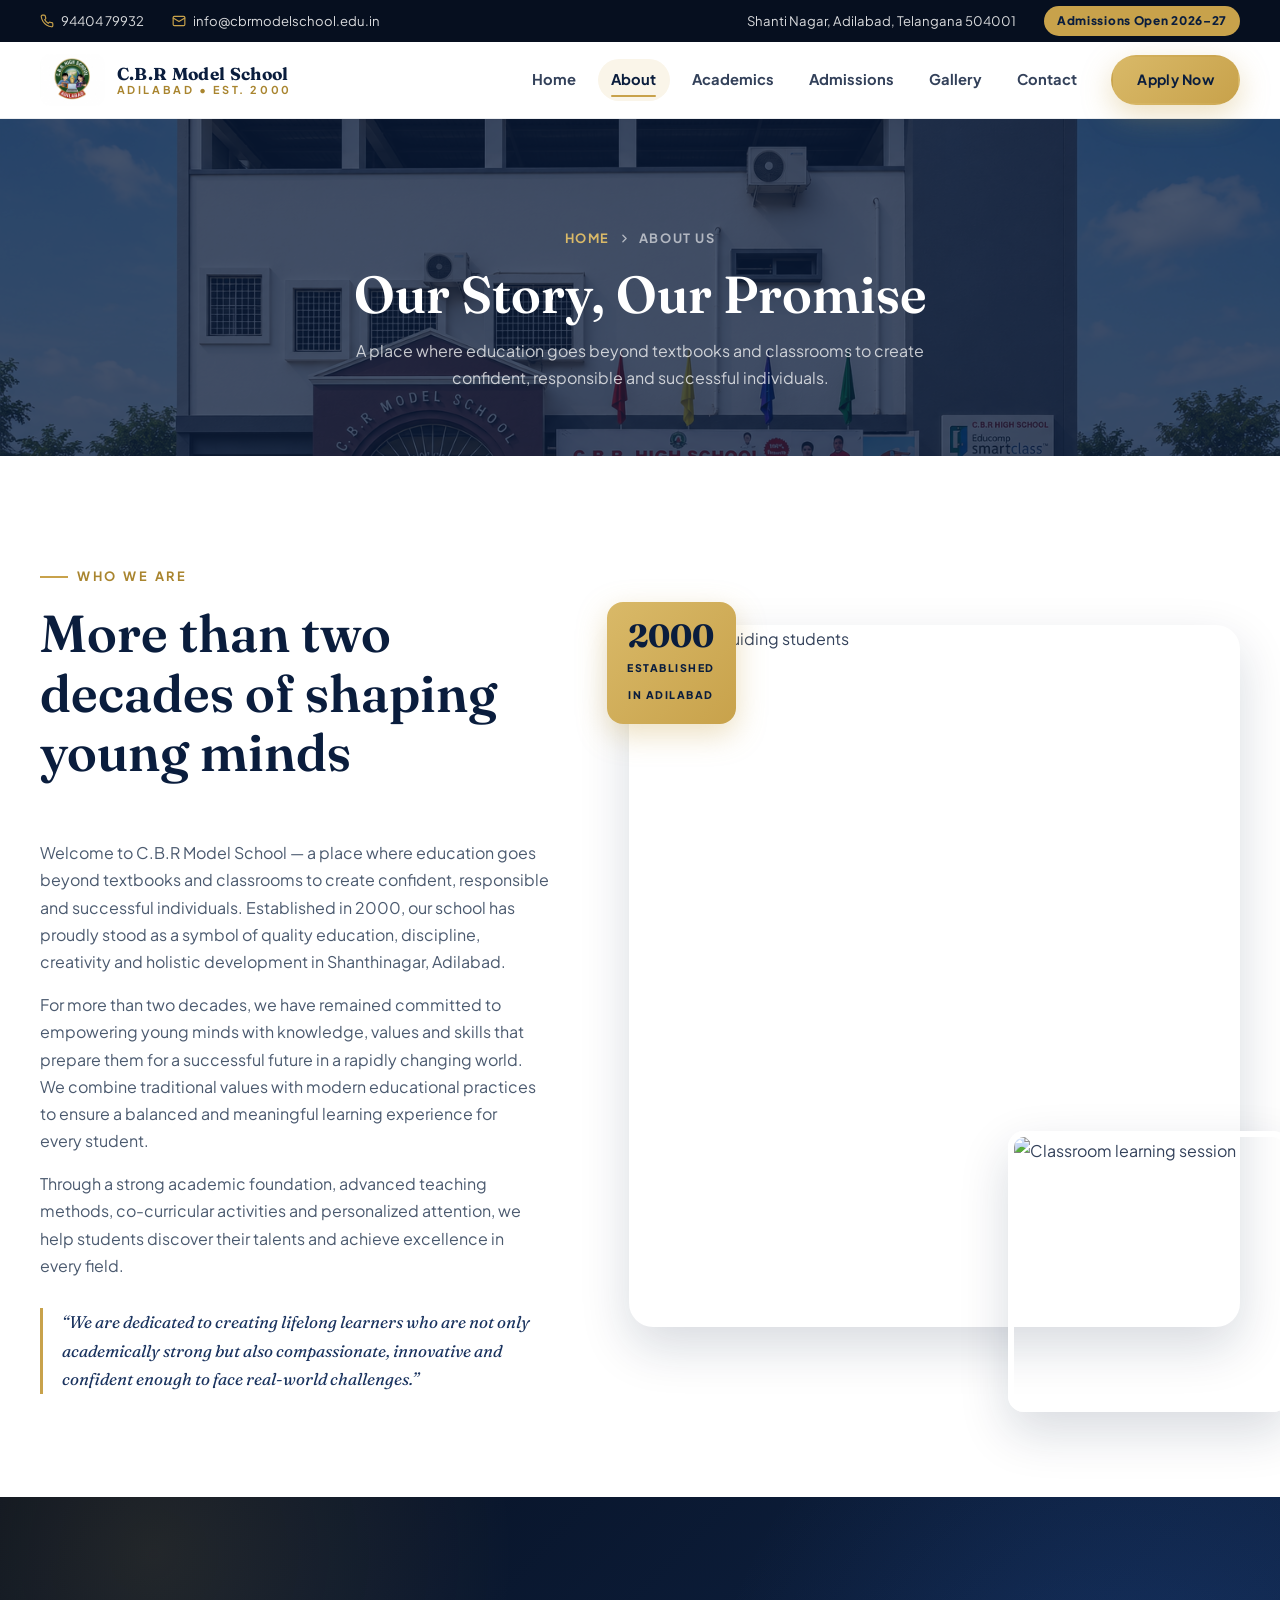
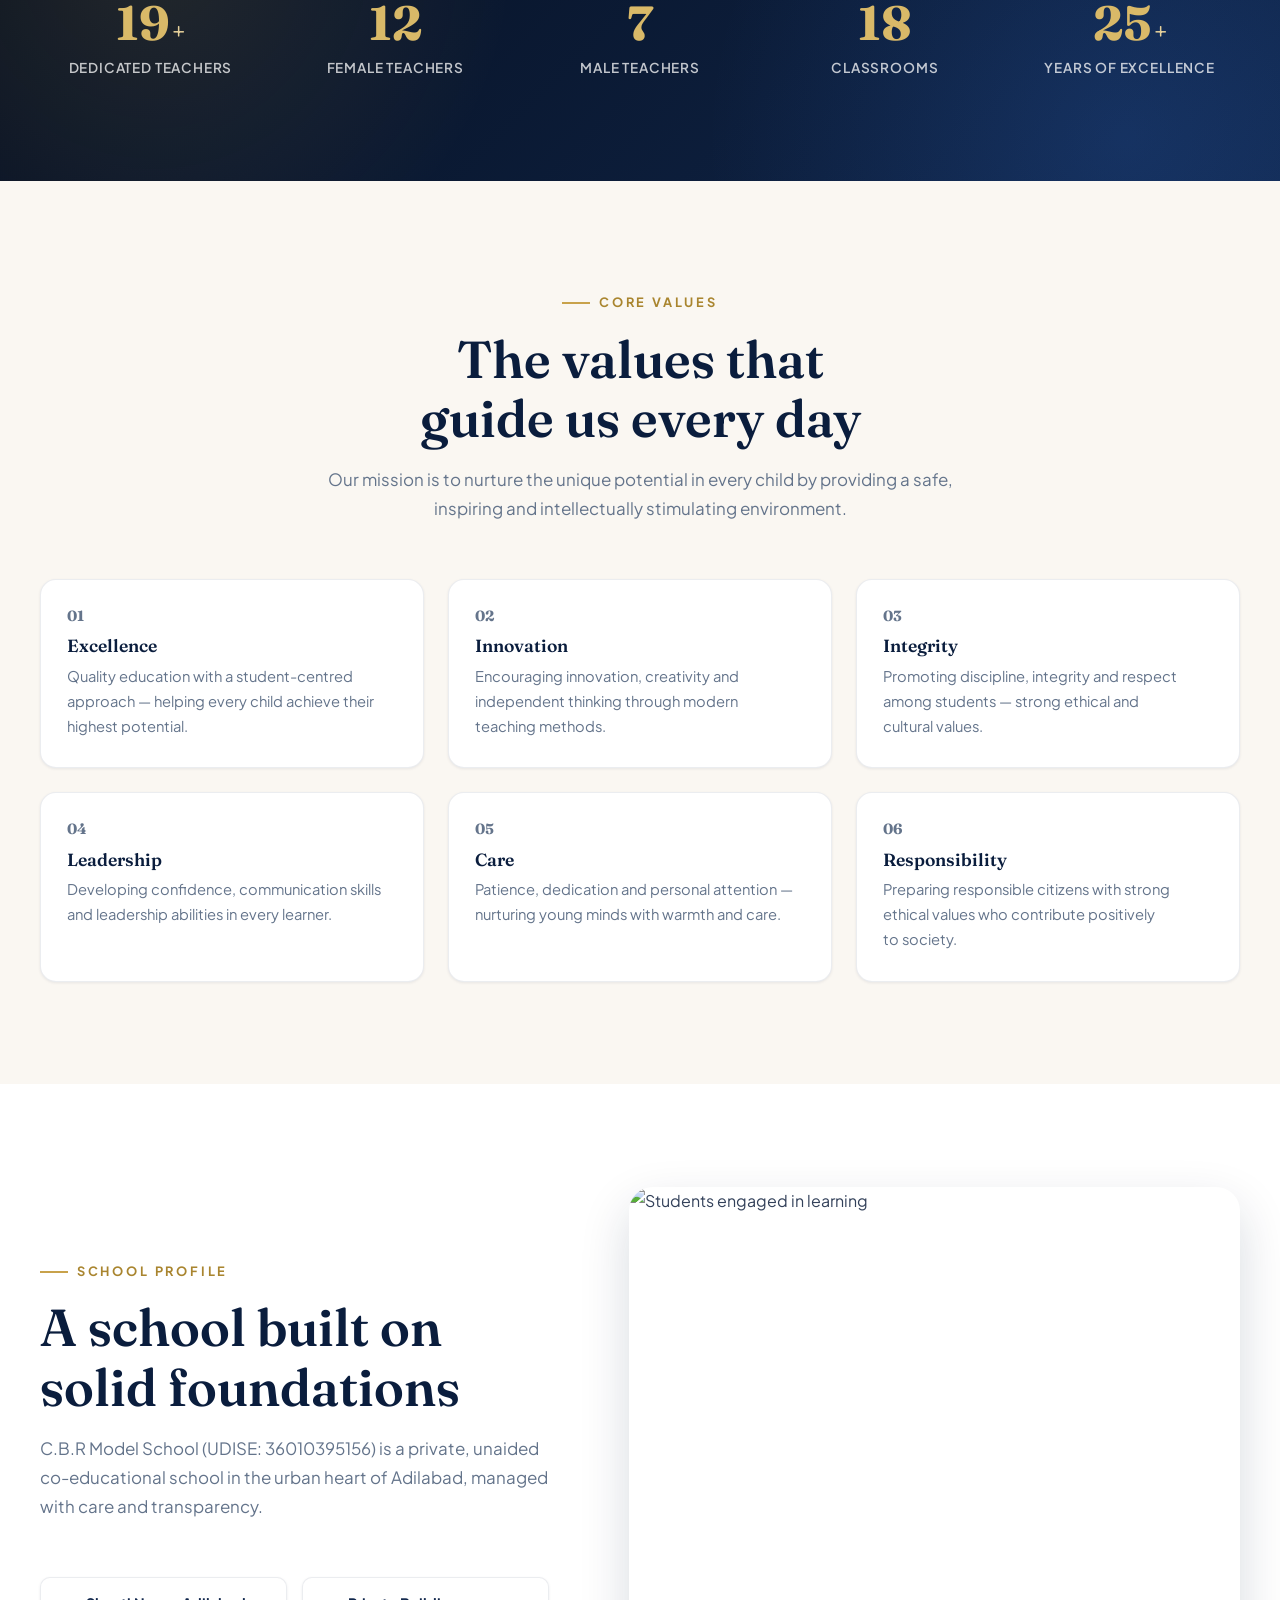
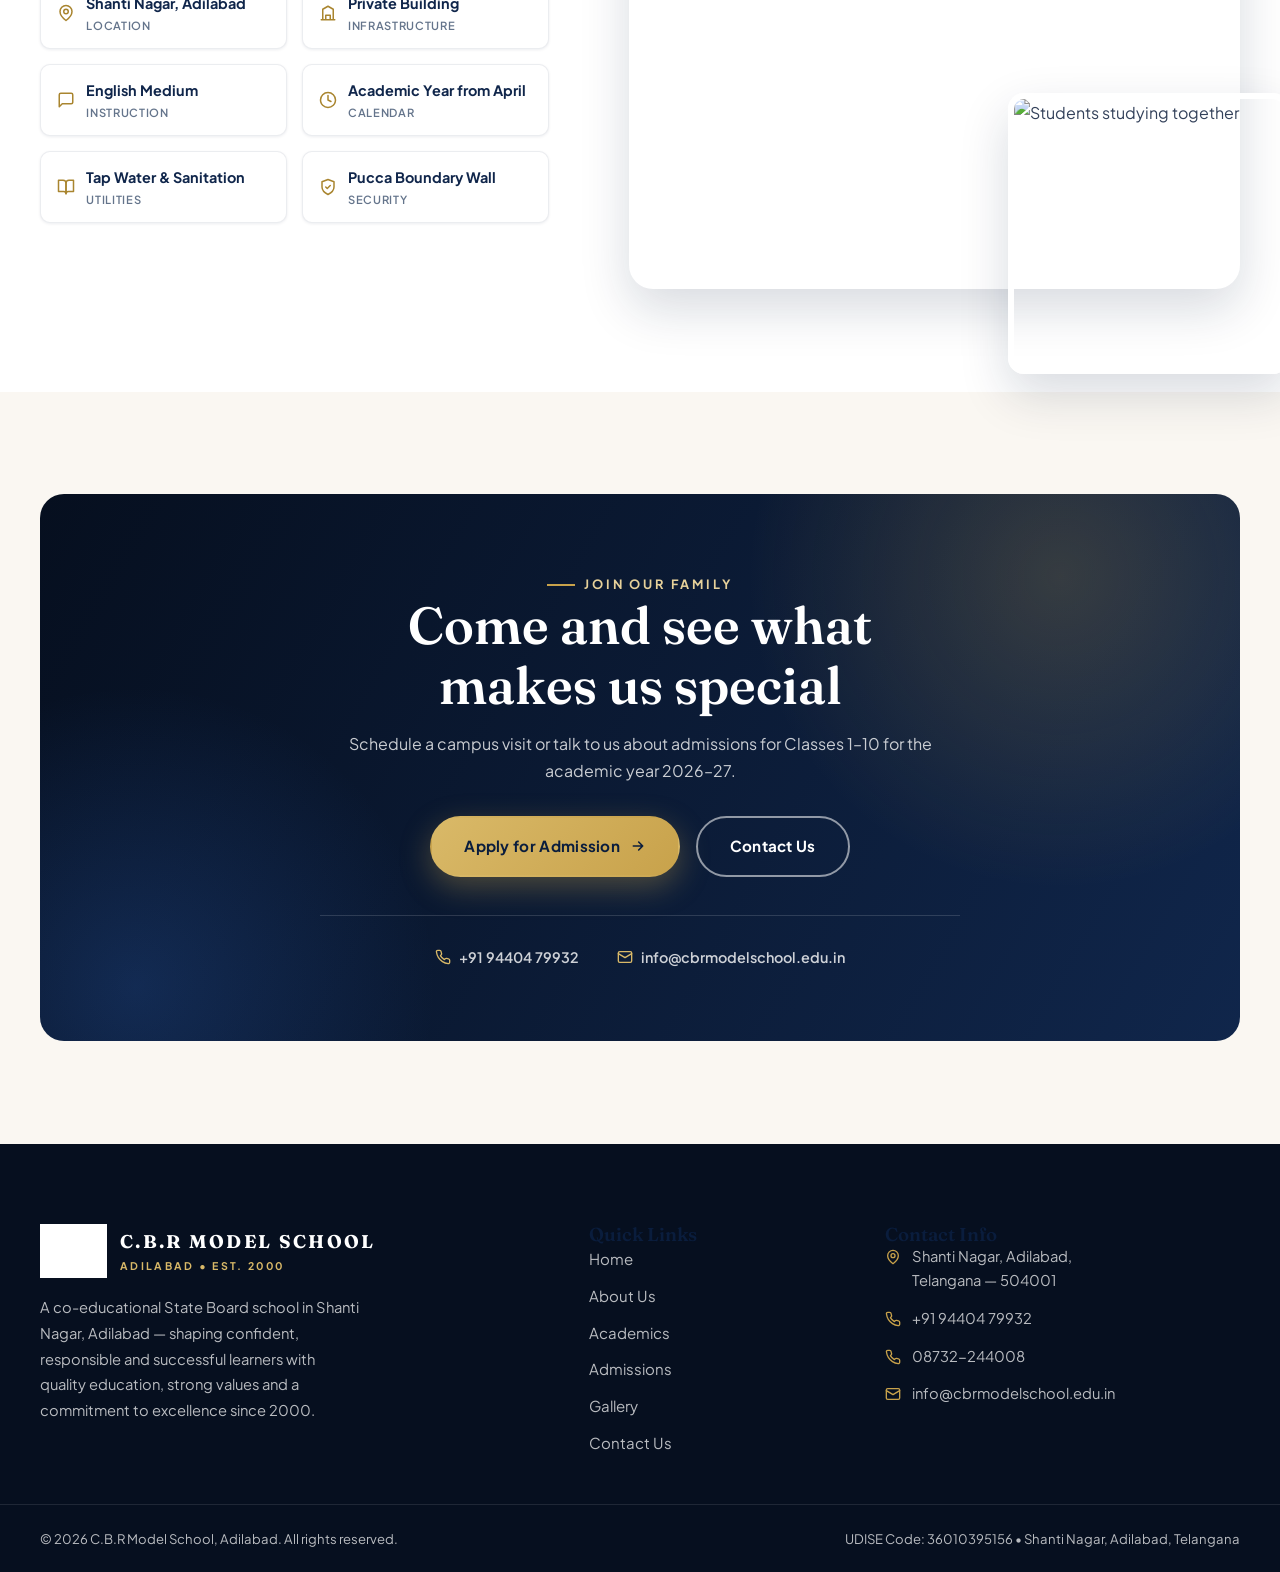
==== about.html @ 5497eaa0 "Ui redesign, logo favicon, new homepage,new pages built" ====
<!DOCTYPE html>
<html lang="en">
<head>
  <meta charset="UTF-8">
  <meta name="viewport" content="width=device-width, initial-scale=1.0">
  <meta name="description" content="About C.B.R Model School, Shanti Nagar, Adilabad — established in 2000. Our vision, mission, values and story of nurturing confident, responsible and successful learners since 2000.">
  <meta name="keywords" content="CBR Model School about, school vision mission Adilabad, Shanti Nagar school Adilabad, C.B.R Model High School history">
  <meta name="author" content="C.B.R Model School">
  <meta name="theme-color" content="#0a1d3d">

  <meta property="og:type" content="website">
  <meta property="og:title" content="About Us — C.B.R Model School, Adilabad">
  <meta property="og:description" content="A co-educational State Board school for Classes 1–10 in Shanti Nagar, Adilabad, established in 2000.">
  <meta property="og:image" content="images/hero-building.png">
  <meta property="og:locale" content="en_IN">

  <title>About Us — C.B.R Model School, Adilabad</title>

  <link rel="icon" type="image/png" href="images/logo.png">

  <link rel="preconnect" href="https://fonts.googleapis.com">
  <link rel="preconnect" href="https://fonts.gstatic.com" crossorigin>
  <link href="https://fonts.googleapis.com/css2?family=Fraunces:ital,opsz,wght@0,9..144,400;0,9..144,500;0,9..144,600;0,9..144,700;1,9..144,400;1,9..144,600&family=Plus+Jakarta+Sans:wght@400;500;600;700;800&display=swap" rel="stylesheet">

  <link rel="stylesheet" href="css/reset.css">
  <link rel="stylesheet" href="css/variables.css">
  <link rel="stylesheet" href="css/style.css">
</head>
<body>

  <a href="#main-content" class="skip-link">Skip to main content</a>

  <div class="topbar" role="complementary">
    <div class="container topbar__inner">
      <div class="topbar__left">
        <a href="tel:+919440479932" aria-label="Call us">
          <svg viewBox="0 0 24 24" fill="none" stroke="currentColor" stroke-width="2" stroke-linecap="round" stroke-linejoin="round" aria-hidden="true"><path d="M22 16.92v3a2 2 0 0 1-2.18 2 19.79 19.79 0 0 1-8.63-3.07 19.5 19.5 0 0 1-6-6 19.79 19.79 0 0 1-3.07-8.67A2 2 0 0 1 4.11 2h3a2 2 0 0 1 2 1.72c.13.96.36 1.9.7 2.81a2 2 0 0 1-.45 2.11L8.09 9.91a16 16 0 0 0 6 6l1.27-1.27a2 2 0 0 1 2.11-.45c.91.34 1.85.57 2.81.7A2 2 0 0 1 22 16.92z"/></svg>
          94404 79932
        </a>
        <a href="mailto:info@cbrmodelschool.edu.in">
          <svg viewBox="0 0 24 24" fill="none" stroke="currentColor" stroke-width="2" stroke-linecap="round" stroke-linejoin="round" aria-hidden="true"><rect x="2" y="4" width="20" height="16" rx="2"/><path d="m22 7-10 6L2 7"/></svg>
          info@cbrmodelschool.edu.in
        </a>
      </div>
      <div class="topbar__right">
        <span>Shanti Nagar, Adilabad, Telangana 504001</span>
        <span class="topbar__badge">Admissions Open 2026–27</span>
      </div>
    </div>
  </div>

  <header class="site-header" role="banner">
    <div class="container navbar">
      <a href="index.html" class="navbar__logo" aria-label="C.B.R Model School — Home">
        <img src="images/logo.png" alt="C.B.R Model School logo" width="52" height="52">
        <span class="navbar__brand">
          <strong>C.B.R Model School</strong>
          <span>Adilabad &bull; Est. 2000</span>
        </span>
      </a>

      <button class="nav-toggle" type="button" aria-label="Toggle navigation menu" aria-expanded="false" aria-controls="primary-navigation">
        <span class="nav-toggle__line"></span>
        <span class="nav-toggle__line"></span>
        <span class="nav-toggle__line"></span>
      </button>

      <nav id="primary-navigation" class="nav-menu" aria-label="Primary navigation">
        <div class="nav-menu__inner">
          <a href="index.html" class="nav-link">Home</a>
          <a href="about.html" class="nav-link is-active">About</a>
          <a href="academics.html" class="nav-link">Academics</a>
          <a href="admissions.html" class="nav-link">Admissions</a>
          <a href="gallery.html" class="nav-link">Gallery</a>
          <a href="contact.html" class="nav-link">Contact</a>
          <div class="nav-cta">
            <a href="admissions.html" class="btn btn--gold">Apply Now</a>
          </div>
        </div>
      </nav>
    </div>
  </header>

  <main id="main-content">

    <!-- Page hero -->
    <section class="page-hero" aria-labelledby="page-title">
      <div class="container page-hero__inner">
        <span class="breadcrumb">
          <a href="index.html">Home</a>
          <svg viewBox="0 0 24 24" fill="none" stroke="currentColor" stroke-width="2.4" stroke-linecap="round" stroke-linejoin="round" aria-hidden="true"><path d="m9 18 6-6-6-6"/></svg>
          <span>About Us</span>
        </span>
        <h1 id="page-title">Our Story, Our Promise</h1>
        <p>
          A place where education goes beyond textbooks and classrooms to create confident,
          responsible and successful individuals.
        </p>
      </div>
    </section>

    <!-- Story -->
    <section class="section" aria-labelledby="story-heading">
      <div class="container split split--reverse">
        <div class="split__media reveal">
          <img class="split__media-main" src="https://images.unsplash.com/photo-1577896851231-70ef18881754?auto=format&fit=crop&w=900&q=80" alt="A teacher guiding students" loading="lazy">
          <img class="split__media-secondary" src="https://images.unsplash.com/photo-1427504494785-3a9ca7044f45?auto=format&fit=crop&w=500&q=80" alt="Classroom learning session" loading="lazy">
          <div class="exp-badge" aria-hidden="true">
            <strong>2000</strong>
            <span>Established<br>in Adilabad</span>
          </div>
        </div>

        <div class="split__body">
          <header class="section__head section__head--left reveal">
            <span class="eyebrow">Who We Are</span>
            <h2 id="story-heading" class="section__title">More than two decades of shaping young minds</h2>
          </header>
          <p class="reveal" style="margin-bottom: 1rem; color: var(--ink-600);">
            Welcome to C.B.R Model School — a place where education goes beyond textbooks and
            classrooms to create confident, responsible and successful individuals. Established in
            2000, our school has proudly stood as a symbol of quality education, discipline,
            creativity and holistic development in Shanthinagar, Adilabad.
          </p>
          <p class="reveal reveal-d1" style="margin-bottom: 1rem; color: var(--ink-600);">
            For more than two decades, we have remained committed to empowering young minds with
            knowledge, values and skills that prepare them for a successful future in a rapidly
            changing world. We combine traditional values with modern educational practices to ensure
            a balanced and meaningful learning experience for every student.
          </p>
          <p class="reveal reveal-d2" style="color: var(--ink-600);">
            Through a strong academic foundation, advanced teaching methods, co-curricular activities
            and personalized attention, we help students discover their talents and achieve excellence
            in every field.
          </p>
          <blockquote class="split__quote reveal">
            “We are dedicated to creating lifelong learners who are not only academically strong but
            also compassionate, innovative and confident enough to face real-world challenges.”
          </blockquote>
        </div>
      </div>
    </section>

    <!-- Stats -->
    <section class="stats-band section" aria-label="School at a glance">
      <div class="container stats-grid">
        <div class="stat reveal">
          <p class="stat__num"><span data-count="19">0</span><small>+</small></p>
          <p class="stat__label">Dedicated Teachers</p>
        </div>
        <div class="stat reveal reveal-d1">
          <p class="stat__num"><span data-count="12">0</span></p>
          <p class="stat__label">Female Teachers</p>
        </div>
        <div class="stat reveal reveal-d2">
          <p class="stat__num"><span data-count="7">0</span></p>
          <p class="stat__label">Male Teachers</p>
        </div>
        <div class="stat reveal reveal-d1">
          <p class="stat__num"><span data-count="18">0</span></p>
          <p class="stat__label">Classrooms</p>
        </div>
        <div class="stat reveal">
          <p class="stat__num"><span data-count="25">0</span><small>+</small></p>
          <p class="stat__label">Years of Excellence</p>
        </div>
      </div>
    </section>

    <!-- Core values -->
    <section class="section section--cream" aria-labelledby="values-heading">
      <div class="container">
        <header class="section__head reveal">
          <span class="eyebrow">Core Values</span>
          <h2 id="values-heading" class="section__title">The values that guide us every day</h2>
          <p class="section__sub">
            Our mission is to nurture the unique potential in every child by providing a safe,
            inspiring and intellectually stimulating environment.
          </p>
        </header>

        <div class="values-grid">
          <article class="value-card reveal">
            <p class="value-card__num">01</p>
            <h3>Excellence</h3>
            <p>Quality education with a student-centred approach — helping every child achieve their highest potential.</p>
          </article>
          <article class="value-card reveal reveal-d1">
            <p class="value-card__num">02</p>
            <h3>Innovation</h3>
            <p>Encouraging innovation, creativity and independent thinking through modern teaching methods.</p>
          </article>
          <article class="value-card reveal reveal-d2">
            <p class="value-card__num">03</p>
            <h3>Integrity</h3>
            <p>Promoting discipline, integrity and respect among students — strong ethical and cultural values.</p>
          </article>
          <article class="value-card reveal">
            <p class="value-card__num">04</p>
            <h3>Leadership</h3>
            <p>Developing confidence, communication skills and leadership abilities in every learner.</p>
          </article>
          <article class="value-card reveal reveal-d1">
            <p class="value-card__num">05</p>
            <h3>Care</h3>
            <p>Patience, dedication and personal attention — nurturing young minds with warmth and care.</p>
          </article>
          <article class="value-card reveal reveal-d2">
            <p class="value-card__num">06</p>
            <h3>Responsibility</h3>
            <p>Preparing responsible citizens with strong ethical values who contribute positively to society.</p>
          </article>
        </div>
      </div>
    </section>

    <!-- School facts -->
    <section class="section" aria-labelledby="facts-heading">
      <div class="container split">
        <div class="split__body">
          <header class="section__head section__head--left reveal">
            <span class="eyebrow">School Profile</span>
            <h2 id="facts-heading" class="section__title">A school built on solid foundations</h2>
            <p class="section__sub">
              C.B.R Model School (UDISE: 36010395156) is a private, unaided co-educational school in
              the urban heart of Adilabad, managed with care and transparency.
            </p>
          </header>

          <div class="facts-list reveal">
            <div class="fact-chip">
              <svg viewBox="0 0 24 24" fill="none" stroke="currentColor" stroke-width="2" stroke-linecap="round" stroke-linejoin="round" aria-hidden="true"><path d="M20 10c0 6-8 12-8 12s-8-6-8-12a8 8 0 0 1 16 0z"/><circle cx="12" cy="10" r="3"/></svg>
              <span>Shanti Nagar, Adilabad<small>Location</small></span>
            </div>
            <div class="fact-chip">
              <svg viewBox="0 0 24 24" fill="none" stroke="currentColor" stroke-width="2" stroke-linecap="round" stroke-linejoin="round" aria-hidden="true"><path d="M3 21h18M5 21V7l7-4 7 4v14M9 21v-6h6v6"/></svg>
              <span>Private Building<small>Infrastructure</small></span>
            </div>
            <div class="fact-chip">
              <svg viewBox="0 0 24 24" fill="none" stroke="currentColor" stroke-width="2" stroke-linecap="round" stroke-linejoin="round" aria-hidden="true"><path d="M21 15a2 2 0 0 1-2 2H7l-4 4V5a2 2 0 0 1 2-2h14a2 2 0 0 1 2 2z"/></svg>
              <span>English Medium<small>Instruction</small></span>
            </div>
            <div class="fact-chip">
              <svg viewBox="0 0 24 24" fill="none" stroke="currentColor" stroke-width="2" stroke-linecap="round" stroke-linejoin="round" aria-hidden="true"><circle cx="12" cy="12" r="10"/><path d="M12 6v6l4 2"/></svg>
              <span>Academic Year from April<small>Calendar</small></span>
            </div>
            <div class="fact-chip">
              <svg viewBox="0 0 24 24" fill="none" stroke="currentColor" stroke-width="2" stroke-linecap="round" stroke-linejoin="round" aria-hidden="true"><path d="M2 3h6a4 4 0 0 1 4 4v14a3 3 0 0 0-3-3H2z"/><path d="M22 3h-6a4 4 0 0 0-4 4v14a3 3 0 0 1 3-3h7z"/></svg>
              <span>Tap Water &amp; Sanitation<small>Utilities</small></span>
            </div>
            <div class="fact-chip">
              <svg viewBox="0 0 24 24" fill="none" stroke="currentColor" stroke-width="2" stroke-linecap="round" stroke-linejoin="round" aria-hidden="true"><path d="M12 22s8-4 8-10V5l-8-3-8 3v7c0 6 8 10 8 10z"/><path d="m9 12 2 2 4-4"/></svg>
              <span>Pucca Boundary Wall<small>Security</small></span>
            </div>
          </div>
        </div>

        <div class="split__media reveal">
          <img class="split__media-main" src="https://images.unsplash.com/photo-1503676260728-1c00da094a0b?auto=format&fit=crop&w=900&q=80" alt="Students engaged in learning" loading="lazy">
          <img class="split__media-secondary" src="https://images.unsplash.com/photo-1523240795612-9a054b0db644?auto=format&fit=crop&w=500&q=80" alt="Students studying together" loading="lazy">
        </div>
      </div>
    </section>

    <!-- CTA -->
    <section class="section section--cream" aria-labelledby="cta-heading">
      <div class="container">
        <div class="cta-banner reveal">
          <div class="cta-banner__inner">
            <span class="eyebrow" style="color: var(--gold-300);">Join Our Family</span>
            <h2 id="cta-heading">Come and see what makes us special</h2>
            <p>
              Schedule a campus visit or talk to us about admissions for Classes 1–10 for the
              academic year 2026–27.
            </p>
            <div class="cta-banner__actions">
              <a href="admissions.html" class="btn btn--gold">Apply for Admission
                <svg class="icon-arrow" width="16" height="16" viewBox="0 0 24 24" fill="none" stroke="currentColor" stroke-width="2.4" stroke-linecap="round" stroke-linejoin="round" aria-hidden="true"><path d="M5 12h14M13 6l6 6-6 6"/></svg>
              </a>
              <a href="contact.html" class="btn btn--outline">Contact Us</a>
            </div>
            <div class="cta-banner__meta">
              <a href="tel:+919440479932">
                <svg viewBox="0 0 24 24" fill="none" stroke="currentColor" stroke-width="2" stroke-linecap="round" stroke-linejoin="round" aria-hidden="true"><path d="M22 16.92v3a2 2 0 0 1-2.18 2 19.79 19.79 0 0 1-8.63-3.07 19.5 19.5 0 0 1-6-6 19.79 19.79 0 0 1-3.07-8.67A2 2 0 0 1 4.11 2h3a2 2 0 0 1 2 1.72c.13.96.36 1.9.7 2.81a2 2 0 0 1-.45 2.11L8.09 9.91a16 16 0 0 0 6 6l1.27-1.27a2 2 0 0 1 2.11-.45c.91.34 1.85.57 2.81.7A2 2 0 0 1 22 16.92z"/></svg>
                +91 94404 79932
              </a>
              <a href="mailto:info@cbrmodelschool.edu.in">
                <svg viewBox="0 0 24 24" fill="none" stroke="currentColor" stroke-width="2" stroke-linecap="round" stroke-linejoin="round" aria-hidden="true"><rect x="2" y="4" width="20" height="16" rx="2"/><path d="m22 7-10 6L2 7"/></svg>
                info@cbrmodelschool.edu.in
              </a>
            </div>
          </div>
        </div>
      </div>
    </section>

  </main>

  <footer class="site-footer" role="contentinfo">
    <div class="container footer-grid">

      <div class="footer-brand">
        <a href="index.html" class="footer-brand__logo" aria-label="C.B.R Model School — Home">
          <img src="images/logo.png" alt="C.B.R Model School logo" width="54" height="54">
          <span>
            <strong>C.B.R Model School</strong>
            <span>Adilabad &bull; Est. 2000</span>
          </span>
        </a>
        <p>
          A co-educational State Board school in Shanti Nagar, Adilabad — shaping confident,
          responsible and successful learners with quality education, strong values and a
          commitment to excellence since 2000.
        </p>
      </div>

      <nav aria-label="Footer quick links">
        <h3>Quick Links</h3>
        <ul class="footer-links">
          <li><a href="index.html">Home</a></li>
          <li><a href="about.html">About Us</a></li>
          <li><a href="academics.html">Academics</a></li>
          <li><a href="admissions.html">Admissions</a></li>
          <li><a href="gallery.html">Gallery</a></li>
          <li><a href="contact.html">Contact Us</a></li>
        </ul>
      </nav>

      <aside aria-label="Contact information">
        <h3>Contact Info</h3>
        <ul class="footer-contact">
          <li>
            <svg viewBox="0 0 24 24" fill="none" stroke="currentColor" stroke-width="2" stroke-linecap="round" stroke-linejoin="round" aria-hidden="true"><path d="M20 10c0 6-8 12-8 12s-8-6-8-12a8 8 0 0 1 16 0z"/><circle cx="12" cy="10" r="3"/></svg>
            <address style="font-style: normal;">
              Shanti Nagar, Adilabad,<br>
              Telangana — 504001
            </address>
          </li>
          <li>
            <svg viewBox="0 0 24 24" fill="none" stroke="currentColor" stroke-width="2" stroke-linecap="round" stroke-linejoin="round" aria-hidden="true"><path d="M22 16.92v3a2 2 0 0 1-2.18 2 19.79 19.79 0 0 1-8.63-3.07 19.5 19.5 0 0 1-6-6 19.79 19.79 0 0 1-3.07-8.67A2 2 0 0 1 4.11 2h3a2 2 0 0 1 2 1.72c.13.96.36 1.9.7 2.81a2 2 0 0 1-.45 2.11L8.09 9.91a16 16 0 0 0 6 6l1.27-1.27a2 2 0 0 1 2.11-.45c.91.34 1.85.57 2.81.7A2 2 0 0 1 22 16.92z"/></svg>
            <a href="tel:+919440479932">+91 94404 79932</a>
          </li>
          <li>
            <svg viewBox="0 0 24 24" fill="none" stroke="currentColor" stroke-width="2" stroke-linecap="round" stroke-linejoin="round" aria-hidden="true"><path d="M22 16.92v3a2 2 0 0 1-2.18 2 19.79 19.79 0 0 1-8.63-3.07 19.5 19.5 0 0 1-6-6 19.79 19.79 0 0 1-3.07-8.67A2 2 0 0 1 4.11 2h3a2 2 0 0 1 2 1.72c.13.96.36 1.9.7 2.81a2 2 0 0 1-.45 2.11L8.09 9.91a16 16 0 0 0 6 6l1.27-1.27a2 2 0 0 1 2.11-.45c.91.34 1.85.57 2.81.7A2 2 0 0 1 22 16.92z"/></svg>
            <a href="tel:+918732244008">08732-244008</a>
          </li>
          <li>
            <svg viewBox="0 0 24 24" fill="none" stroke="currentColor" stroke-width="2" stroke-linecap="round" stroke-linejoin="round" aria-hidden="true"><rect x="2" y="4" width="20" height="16" rx="2"/><path d="m22 7-10 6L2 7"/></svg>
            <a href="mailto:info@cbrmodelschool.edu.in">info@cbrmodelschool.edu.in</a>
          </li>
        </ul>
      </aside>

    </div>

    <div class="footer-bottom">
      <div class="container footer-bottom__inner">
        <p>&copy; <span class="js-year">2026</span> C.B.R Model School, Adilabad. All rights reserved.</p>
        <p>UDISE Code: 36010395156 &bull; Shanti Nagar, Adilabad, Telangana</p>
      </div>
    </div>
  </footer>

  <script src="js/main.js" defer></script>
</body>
</html>
---- css/variables.css ----
/* ==========================================================================
   Design Tokens — C.B.R Model School (Premium Edition)
   Palette: Deep navy + warm gold + soft cream (classic academic luxury)
   ========================================================================== */

:root {
  /* Colors — brand */
  --navy-950: #060f1f;
  --navy-900: #0a1d3d;
  --navy-800: #10264b;
  --navy-700: #1a335f;
  --navy-600: #24407a;
  --blue-600: #2563eb;
  --blue-500: #3b82f6;
  --blue-100: #e3ecfb;

  --gold-600: #a9852f;
  --gold-500: #c8a24b;
  --gold-400: #d9b968;
  --gold-300: #e6d19a;
  --gold-100: #f5ecd7;
  --gold-50: #faf5e9;

  --cream: #faf7f2;
  --sand: #f2ece1;
  --white: #ffffff;

  --ink-900: #16202f;
  --ink-700: #33415a;
  --ink-600: #4b5a6f;
  --ink-500: #64748b;
  --ink-400: #8b98ab;

  --success: #1d8a5f;
  --success-bg: #e4f3ec;
  --danger: #b3402f;
  --danger-bg: #faece9;

  /* Typography */
  --font-display: 'Fraunces', 'Georgia', serif;
  --font-body: 'Plus Jakarta Sans', 'Segoe UI', sans-serif;

  --fs-hero: clamp(2.4rem, 6vw, 4.25rem);
  --fs-h1: clamp(2rem, 4.5vw, 3.25rem);
  --fs-h2: clamp(1.6rem, 3.2vw, 2.4rem);
  --fs-h3: clamp(1.2rem, 2vw, 1.5rem);
  --fs-h4: 1.1rem;
  --fs-body: 1rem;
  --fs-small: 0.9rem;
  --fs-xs: 0.78rem;
  --fs-eyebrow: 0.8rem;

  /* Spacing */
  --sp-xs: 0.5rem;
  --sp-sm: 1rem;
  --sp-md: 1.75rem;
  --sp-lg: 3rem;
  --sp-xl: 5rem;
  --sp-xxl: 7rem;

  /* Radii */
  --r-xs: 6px;
  --r-sm: 10px;
  --r-md: 16px;
  --r-lg: 24px;
  --r-full: 999px;

  /* Shadows */
  --sh-sm: 0 1px 3px rgba(10, 29, 61, 0.08);
  --sh-md: 0 8px 24px rgba(10, 29, 61, 0.1);
  --sh-lg: 0 20px 50px rgba(10, 29, 61, 0.16);
  --sh-gold: 0 10px 30px rgba(200, 162, 75, 0.35);

  /* Layout */
  --header-h: 76px;
  --topbar-h: 42px;
  --container: 1200px;

  /* Motion */
  --ease: cubic-bezier(0.22, 1, 0.36, 1);
  --t-fast: 0.2s var(--ease);
  --t-base: 0.35s var(--ease);
  --t-slow: 0.6s var(--ease);
}
---- css/style.css ----
/* ==========================================================================
   C.B.R Model School — Premium Stylesheet
   Design language: classic academic luxury (deep navy / warm gold / cream)
   ========================================================================== */

/* --------------------------------------------------------------------------
   Base
   -------------------------------------------------------------------------- */
html {
  scroll-padding-top: calc(var(--header-h) + 12px);
}

body {
  font-family: var(--font-body);
  font-size: var(--fs-body);
  line-height: 1.7;
  color: var(--ink-700);
  background-color: var(--white);
  overflow-x: hidden;
}

body.nav-open {
  overflow: hidden;
}

::selection {
  background: var(--gold-500);
  color: var(--navy-900);
}

h1, h2, h3, h4, h5 {
  font-family: var(--font-display);
  color: var(--navy-900);
  line-height: 1.15;
  font-weight: 600;
}

img {
  border-radius: var(--r-sm);
}

/* --------------------------------------------------------------------------
   Layout utilities
   -------------------------------------------------------------------------- */
.container {
  width: min(100% - 2.5rem, var(--container));
  margin-inline: auto;
}

.container--narrow {
  max-width: 860px;
}

.section {
  padding-block: clamp(3.5rem, 8vw, 6.5rem);
}

.section--cream {
  background-color: var(--cream);
}

.section--navy {
  background-color: var(--navy-900);
  color: rgba(255, 255, 255, 0.82);
}

.section--navy h1,
.section--navy h2,
.section--navy h3 {
  color: var(--white);
}

.section__head {
  max-width: 680px;
  margin-inline: auto;
  text-align: center;
  margin-bottom: clamp(2rem, 5vw, 3.5rem);
}

.section__head--left {
  margin-inline: 0;
  text-align: left;
}

.eyebrow {
  display: inline-flex;
  align-items: center;
  gap: 0.55rem;
  font-size: var(--fs-eyebrow);
  font-weight: 700;
  letter-spacing: 0.22em;
  text-transform: uppercase;
  color: var(--gold-600);
}

.eyebrow::before {
  content: '';
  width: 28px;
  height: 2px;
  background: var(--gold-500);
  display: inline-block;
}

.section__head--center .eyebrow::after {
  content: '';
  width: 28px;
  height: 2px;
  background: var(--gold-500);
  display: inline-block;
}

.section__title {
  font-size: var(--fs-h1);
  margin-top: var(--sp-sm);
  margin-bottom: var(--sp-sm);
}

.section__sub {
  color: var(--ink-500);
  font-size: 1.06rem;
}

.section--navy .section__sub {
  color: rgba(255, 255, 255, 0.7);
}

.visually-hidden {
  position: absolute;
  width: 1px;
  height: 1px;
  padding: 0;
  margin: -1px;
  overflow: hidden;
  clip: rect(0, 0, 0, 0);
  white-space: nowrap;
  border: 0;
}

.skip-link {
  position: absolute;
  top: -100%;
  left: var(--sp-sm);
  z-index: 9999;
  padding: var(--sp-xs) var(--sp-sm);
  background: var(--gold-500);
  color: var(--navy-900);
  font-weight: 700;
  border-radius: var(--r-xs);
}

.skip-link:focus {
  top: var(--sp-sm);
}

/* --------------------------------------------------------------------------
   Buttons
   -------------------------------------------------------------------------- */
.btn {
  display: inline-flex;
  align-items: center;
  justify-content: center;
  gap: 0.6rem;
  padding: 0.95rem 2rem;
  font-family: var(--font-body);
  font-weight: 700;
  font-size: 0.95rem;
  letter-spacing: 0.02em;
  border-radius: var(--r-full);
  border: 2px solid transparent;
  transition: transform var(--t-fast), box-shadow var(--t-base),
    background-color var(--t-base), color var(--t-base), border-color var(--t-base);
  cursor: pointer;
  white-space: nowrap;
}

.btn:hover {
  transform: translateY(-3px);
}

.btn--gold {
  background: linear-gradient(135deg, var(--gold-400), var(--gold-500));
  color: var(--navy-900);
  box-shadow: var(--sh-gold);
}

.btn--gold:hover {
  box-shadow: 0 16px 40px rgba(200, 162, 75, 0.45);
}

.btn--navy {
  background: var(--navy-900);
  color: var(--white);
  box-shadow: var(--sh-md);
}

.btn--navy:hover {
  background: var(--navy-800);
  box-shadow: var(--sh-lg);
}

.btn--white {
  background: var(--white);
  color: var(--navy-900);
  box-shadow: var(--sh-md);
}

.btn--white:hover {
  background: var(--gold-100);
}

.btn--outline {
  background: transparent;
  color: var(--white);
  border-color: rgba(255, 255, 255, 0.55);
}

.btn--outline:hover {
  background: rgba(255, 255, 255, 0.1);
  border-color: var(--white);
}

.btn--outline-dark {
  background: transparent;
  color: var(--navy-900);
  border-color: var(--navy-900);
}

.btn--outline-dark:hover {
  background: var(--navy-900);
  color: var(--white);
}

.btn .icon-arrow {
  transition: transform var(--t-fast);
}

.btn:hover .icon-arrow {
  transform: translateX(4px);
}

/* --------------------------------------------------------------------------
   Top utility bar
   -------------------------------------------------------------------------- */
.topbar {
  background: var(--navy-950);
  color: rgba(255, 255, 255, 0.85);
  font-size: 0.82rem;
  position: relative;
  z-index: 1001;
}

.topbar__inner {
  display: flex;
  align-items: center;
  justify-content: space-between;
  gap: var(--sp-sm);
  min-height: var(--topbar-h);
}

.topbar__left,
.topbar__right {
  display: flex;
  align-items: center;
  gap: var(--sp-md);
}

.topbar a {
  display: inline-flex;
  align-items: center;
  gap: 0.45rem;
  color: inherit;
  transition: color var(--t-fast);
}

.topbar a:hover {
  color: var(--gold-400);
}

.topbar svg {
  width: 14px;
  height: 14px;
  color: var(--gold-500);
}

.topbar__badge {
  background: var(--gold-500);
  color: var(--navy-900);
  font-weight: 800;
  font-size: 0.74rem;
  letter-spacing: 0.06em;
  padding: 0.28rem 0.8rem;
  border-radius: var(--r-full);
}

/* --------------------------------------------------------------------------
   Header / Navbar
   -------------------------------------------------------------------------- */
.site-header {
  position: sticky;
  top: 0;
  z-index: 1000;
  background: rgba(255, 255, 255, 0.92);
  backdrop-filter: blur(14px);
  -webkit-backdrop-filter: blur(14px);
  border-bottom: 1px solid rgba(10, 29, 61, 0.08);
  transition: box-shadow var(--t-base), background-color var(--t-base);
}

.site-header.scrolled {
  box-shadow: var(--sh-md);
  background: rgba(255, 255, 255, 0.98);
}

.navbar {
  display: flex;
  align-items: center;
  justify-content: space-between;
  gap: var(--sp-md);
  height: var(--header-h);
}

.navbar__logo {
  display: flex;
  align-items: center;
  gap: 0.75rem;
  flex-shrink: 0;
}

.navbar__logo img {
  height: 52px;
  width: auto;
  object-fit: contain;
}

.navbar__brand {
  display: flex;
  flex-direction: column;
  line-height: 1.15;
}

.navbar__brand strong {
  font-family: var(--font-display);
  font-size: 1.08rem;
  font-weight: 700;
  color: var(--navy-900);
  letter-spacing: 0.02em;
}

.navbar__brand span {
  font-size: 0.68rem;
  font-weight: 700;
  letter-spacing: 0.24em;
  text-transform: uppercase;
  color: var(--gold-600);
}

.nav-toggle {
  display: flex;
  flex-direction: column;
  justify-content: center;
  gap: 5px;
  width: 44px;
  height: 44px;
  padding: 10px;
  border-radius: var(--r-xs);
}

.nav-toggle__line {
  display: block;
  width: 100%;
  height: 2.5px;
  background-color: var(--navy-900);
  border-radius: 2px;
  transition: transform var(--t-fast), opacity var(--t-fast);
}

.nav-toggle.is-active .nav-toggle__line:nth-child(1) {
  transform: translateY(7.5px) rotate(45deg);
}

.nav-toggle.is-active .nav-toggle__line:nth-child(2) {
  opacity: 0;
}

.nav-toggle.is-active .nav-toggle__line:nth-child(3) {
  transform: translateY(-7.5px) rotate(-45deg);
}

.nav-menu {
  display: flex;
  flex-direction: column;
  position: fixed;
  inset: 0;
  top: 0;
  background: var(--navy-900);
  padding-top: calc(var(--header-h) + 2rem);
  transform: translateX(100%);
  transition: transform var(--t-slow);
  gap: var(--sp-xs);
  z-index: 999;
  overflow-y: auto;
}

.nav-menu.is-open {
  transform: translateX(0);
}

.nav-menu__inner {
  display: flex;
  flex-direction: column;
  gap: var(--sp-sm);
  padding: 0 2rem 3rem;
}

.nav-link {
  font-family: var(--font-display);
  font-size: 1.6rem;
  font-weight: 600;
  color: rgba(255, 255, 255, 0.85);
  padding: 0.35rem 0;
  border-bottom: 1px solid rgba(255, 255, 255, 0.08);
  transition: color var(--t-fast), padding-left var(--t-fast);
}

.nav-link:hover,
.nav-link.is-active {
  color: var(--gold-400);
  padding-left: 0.75rem;
}

.nav-cta {
  margin-top: var(--sp-sm);
}

.nav-cta .btn {
  width: 100%;
}

/* --------------------------------------------------------------------------
   Hero
   -------------------------------------------------------------------------- */
.hero {
  position: relative;
  display: flex;
  align-items: center;
  min-height: 88vh;
  padding-block: 4rem;
  overflow: hidden;
  background: var(--navy-900);
}

.hero__bg {
  position: absolute;
  inset: 0;
  background-image: url('../images/hero-building.png');
  background-size: cover;
  background-position: center;
  transform: scale(1.05);
  will-change: transform;
  z-index: 0;
}

.hero__overlay {
  position: absolute;
  inset: 0;
  background:
    linear-gradient(100deg, rgba(6, 15, 31, 0.92) 0%, rgba(6, 15, 31, 0.78) 42%, rgba(6, 15, 31, 0.35) 100%),
    linear-gradient(0deg, rgba(6, 15, 31, 0.55), transparent 55%);
  z-index: 1;
}

.hero__content {
  position: relative;
  z-index: 2;
  max-width: 720px;
  color: var(--white);
  animation: heroIn 1s var(--ease) both;
}

@keyframes heroIn {
  from { opacity: 0; transform: translateY(30px); }
  to { opacity: 1; transform: translateY(0); }
}

.hero__badge {
  display: inline-flex;
  align-items: center;
  gap: 0.6rem;
  background: rgba(255, 255, 255, 0.1);
  border: 1px solid rgba(255, 255, 255, 0.22);
  backdrop-filter: blur(6px);
  padding: 0.55rem 1.15rem;
  border-radius: var(--r-full);
  font-size: var(--fs-xs);
  font-weight: 700;
  letter-spacing: 0.14em;
  text-transform: uppercase;
  color: var(--gold-300);
  margin-bottom: 1.6rem;
}

.hero__badge .dot {
  width: 7px;
  height: 7px;
  border-radius: 50%;
  background: var(--gold-400);
  box-shadow: 0 0 0 0 rgba(217, 185, 104, 0.6);
  animation: pulse 2.2s infinite;
}

@keyframes pulse {
  0% { box-shadow: 0 0 0 0 rgba(217, 185, 104, 0.55); }
  70% { box-shadow: 0 0 0 10px rgba(217, 185, 104, 0); }
  100% { box-shadow: 0 0 0 0 rgba(217, 185, 104, 0); }
}

.hero__title {
  font-size: var(--fs-hero);
  color: var(--white);
  line-height: 1.06;
  margin-bottom: 1.2rem;
}

.hero__title em {
  font-style: italic;
  color: var(--gold-400);
}

.hero__lead {
  font-size: 1.12rem;
  color: rgba(255, 255, 255, 0.78);
  max-width: 560px;
  margin-bottom: 2rem;
}

.hero__actions {
  display: flex;
  flex-wrap: wrap;
  gap: var(--sp-sm);
}

.hero__chips {
  display: flex;
  flex-wrap: wrap;
  gap: 0.75rem 1.6rem;
  margin-top: 2.6rem;
  padding-top: 1.6rem;
  border-top: 1px solid rgba(255, 255, 255, 0.15);
}

.hero__chip {
  display: flex;
  align-items: center;
  gap: 0.6rem;
  color: rgba(255, 255, 255, 0.85);
  font-size: 0.88rem;
  font-weight: 600;
}

.hero__chip svg {
  width: 18px;
  height: 18px;
  color: var(--gold-400);
  flex-shrink: 0;
}

.hero__scroll {
  position: absolute;
  bottom: 1.5rem;
  left: 50%;
  transform: translateX(-50%);
  z-index: 2;
  color: rgba(255, 255, 255, 0.7);
  display: flex;
  flex-direction: column;
  align-items: center;
  gap: 0.4rem;
  font-size: 0.68rem;
  letter-spacing: 0.3em;
  text-transform: uppercase;
  font-weight: 700;
}

.hero__scroll::after {
  content: '';
  width: 1.5px;
  height: 42px;
  background: linear-gradient(var(--gold-400), transparent);
  animation: scrollLine 1.8s ease-in-out infinite;
}

@keyframes scrollLine {
  0% { transform: scaleY(0); transform-origin: top; }
  50% { transform: scaleY(1); transform-origin: top; }
  51% { transform-origin: bottom; }
  100% { transform: scaleY(0); transform-origin: bottom; }
}

/* --------------------------------------------------------------------------
   Ticker
   -------------------------------------------------------------------------- */
.ticker {
  background: var(--navy-900);
  border-block: 1px solid rgba(200, 162, 75, 0.35);
  overflow: hidden;
  padding-block: 0.9rem;
}

.ticker__track {
  display: flex;
  gap: 3rem;
  width: max-content;
  animation: ticker 30s linear infinite;
}

.ticker:hover .ticker__track {
  animation-play-state: paused;
}

.ticker__item {
  display: flex;
  align-items: center;
  gap: 0.6rem;
  color: var(--gold-300);
  font-size: 0.86rem;
  font-weight: 700;
  letter-spacing: 0.08em;
  text-transform: uppercase;
  white-space: nowrap;
}

.ticker__item svg {
  width: 15px;
  height: 15px;
  color: var(--gold-500);
}

@keyframes ticker {
  from { transform: translateX(0); }
  to { transform: translateX(-50%); }
}

/* --------------------------------------------------------------------------
   Split section (welcome / about)
   -------------------------------------------------------------------------- */
.split {
  display: grid;
  grid-template-columns: 1fr;
  gap: var(--sp-lg);
  align-items: center;
}

.split__media {
  position: relative;
}

.split__media-main {
  width: 100%;
  aspect-ratio: 4 / 4.6;
  object-fit: cover;
  border-radius: var(--r-lg);
  box-shadow: var(--sh-lg);
}

.split__media-secondary {
  position: absolute;
  width: 46%;
  aspect-ratio: 1;
  object-fit: cover;
  border-radius: var(--r-md);
  border: 6px solid var(--white);
  box-shadow: var(--sh-lg);
  right: -6%;
  bottom: -12%;
}

.exp-badge {
  position: absolute;
  top: -1.4rem;
  left: -1.4rem;
  background: linear-gradient(135deg, var(--gold-400), var(--gold-500));
  color: var(--navy-900);
  border-radius: var(--r-md);
  padding: 1.1rem 1.3rem;
  text-align: center;
  box-shadow: var(--sh-gold);
  animation: floaty 5s ease-in-out infinite;
}

.exp-badge strong {
  display: block;
  font-family: var(--font-display);
  font-size: 2rem;
  line-height: 1;
}

.exp-badge span {
  font-size: 0.66rem;
  font-weight: 800;
  letter-spacing: 0.14em;
  text-transform: uppercase;
}

@keyframes floaty {
  0%, 100% { transform: translateY(0); }
  50% { transform: translateY(-8px); }
}

.check-list {
  display: grid;
  grid-template-columns: 1fr;
  gap: 0.85rem;
  margin: 1.6rem 0 2rem;
}

.check-list li {
  display: flex;
  align-items: flex-start;
  gap: 0.7rem;
  font-weight: 600;
  color: var(--ink-900);
  font-size: 0.98rem;
}

.check-list svg {
  width: 20px;
  height: 20px;
  color: var(--gold-600);
  flex-shrink: 0;
  margin-top: 2px;
}

.split__quote {
  border-left: 3px solid var(--gold-500);
  padding-left: 1.2rem;
  font-family: var(--font-display);
  font-style: italic;
  font-size: 1.06rem;
  color: var(--navy-700);
  margin-top: 1.8rem;
}

/* --------------------------------------------------------------------------
   Stats band
   -------------------------------------------------------------------------- */
.stats-band {
  background: linear-gradient(135deg, var(--navy-950), var(--navy-800));
  position: relative;
  overflow: hidden;
}

.stats-band::before {
  content: '';
  position: absolute;
  inset: 0;
  background: radial-gradient(600px circle at 12% 20%, rgba(200, 162, 75, 0.14), transparent 60%),
    radial-gradient(700px circle at 88% 85%, rgba(59, 130, 246, 0.16), transparent 60%);
}

.stats-grid {
  position: relative;
  display: grid;
  grid-template-columns: repeat(2, 1fr);
  gap: 2.2rem 1.5rem;
}

.stat {
  text-align: center;
}

.stat__num {
  font-family: var(--font-display);
  font-size: clamp(2rem, 4.5vw, 3rem);
  font-weight: 700;
  color: var(--gold-400);
  line-height: 1;
  display: flex;
  align-items: baseline;
  justify-content: center;
  gap: 2px;
}

.stat__num small {
  font-size: 0.5em;
  color: var(--gold-300);
}

.stat__label {
  color: rgba(255, 255, 255, 0.75);
  font-size: 0.85rem;
  font-weight: 600;
  letter-spacing: 0.06em;
  text-transform: uppercase;
  margin-top: 0.55rem;
}

/* --------------------------------------------------------------------------
   Feature cards
   -------------------------------------------------------------------------- */
.features-grid {
  display: grid;
  grid-template-columns: 1fr;
  gap: 1.5rem;
}

.feature-card {
  background: var(--white);
  border: 1px solid rgba(10, 29, 61, 0.08);
  border-radius: var(--r-lg);
  padding: 2rem 1.8rem;
  box-shadow: var(--sh-sm);
  transition: transform var(--t-base), box-shadow var(--t-base), border-color var(--t-base);
  position: relative;
  overflow: hidden;
}

.feature-card::before {
  content: '';
  position: absolute;
  top: 0;
  left: 0;
  width: 100%;
  height: 4px;
  background: linear-gradient(90deg, var(--gold-400), var(--gold-500));
  transform: scaleX(0);
  transform-origin: left;
  transition: transform var(--t-base);
}

.feature-card:hover {
  transform: translateY(-8px);
  box-shadow: var(--sh-lg);
  border-color: rgba(200, 162, 75, 0.4);
}

.feature-card:hover::before {
  transform: scaleX(1);
}

.feature-card__icon {
  width: 62px;
  height: 62px;
  border-radius: var(--r-md);
  display: grid;
  place-items: center;
  background: var(--gold-100);
  color: var(--gold-600);
  margin-bottom: 1.3rem;
  transition: background var(--t-base), color var(--t-base);
}

.feature-card:hover .feature-card__icon {
  background: var(--navy-900);
  color: var(--gold-400);
}

.feature-card__icon svg {
  width: 28px;
  height: 28px;
}

.feature-card h3 {
  font-size: var(--fs-h4);
  margin-bottom: 0.5rem;
}

.feature-card p {
  font-size: 0.94rem;
  color: var(--ink-500);
  margin-bottom: 1rem;
}

.feature-card__link {
  font-weight: 700;
  font-size: 0.88rem;
  color: var(--navy-800);
  display: inline-flex;
  align-items: center;
  gap: 0.4rem;
  transition: color var(--t-fast), gap var(--t-fast);
}

.feature-card__link:hover {
  color: var(--gold-600);
  gap: 0.7rem;
}

/* --------------------------------------------------------------------------
   Program cards (academics)
   -------------------------------------------------------------------------- */
.programs-grid {
  display: grid;
  grid-template-columns: 1fr;
  gap: 1.5rem;
}

.program-card {
  background: var(--white);
  border-radius: var(--r-lg);
  padding: 2rem 1.8rem;
  border: 1px solid rgba(10, 29, 61, 0.08);
  box-shadow: var(--sh-sm);
  position: relative;
  transition: transform var(--t-base), box-shadow var(--t-base);
  overflow: hidden;
}

.program-card::after {
  content: '01';
  position: absolute;
  right: 1rem;
  bottom: -1.4rem;
  font-family: var(--font-display);
  font-size: 6.5rem;
  font-weight: 700;
  color: var(--gold-100);
  line-height: 1;
  pointer-events: none;
}

.program-card:nth-child(2)::after { content: '02'; }
.program-card:nth-child(3)::after { content: '03'; }

.program-card:hover {
  transform: translateY(-6px);
  box-shadow: var(--sh-lg);
}

.program-card__tag {
  display: inline-block;
  font-size: 0.72rem;
  font-weight: 800;
  letter-spacing: 0.14em;
  text-transform: uppercase;
  color: var(--gold-600);
  background: var(--gold-100);
  padding: 0.32rem 0.8rem;
  border-radius: var(--r-full);
  margin-bottom: 1rem;
}

.program-card h3 {
  font-size: 1.35rem;
  margin-bottom: 0.6rem;
}

.program-card p {
  font-size: 0.95rem;
  color: var(--ink-500);
  margin-bottom: 1.1rem;
}

.program-card ul {
  display: grid;
  gap: 0.5rem;
}

.program-card ul li {
  display: flex;
  align-items: center;
  gap: 0.55rem;
  font-size: 0.9rem;
  font-weight: 600;
  color: var(--ink-700);
}

.program-card ul svg {
  width: 16px;
  height: 16px;
  color: var(--gold-600);
  flex-shrink: 0;
}

/* --------------------------------------------------------------------------
   Facility cards (image)
   -------------------------------------------------------------------------- */
.facilities-grid {
  display: grid;
  grid-template-columns: 1fr;
  gap: 1.5rem;
}

.facility-card {
  position: relative;
  border-radius: var(--r-lg);
  overflow: hidden;
  aspect-ratio: 4 / 3;
  box-shadow: var(--sh-md);
  cursor: pointer;
  display: block;
}

.facility-card img {
  width: 100%;
  height: 100%;
  object-fit: cover;
  border-radius: 0;
  transition: transform 0.7s var(--ease);
}

.facility-card:hover img {
  transform: scale(1.08);
}

.facility-card::after {
  content: '';
  position: absolute;
  inset: 0;
  background: linear-gradient(0deg, rgba(6, 15, 31, 0.85) 0%, rgba(6, 15, 31, 0.15) 55%, transparent 75%);
}

.facility-card__body {
  position: absolute;
  left: 1.4rem;
  right: 1.4rem;
  bottom: 1.3rem;
  z-index: 2;
  color: var(--white);
}

.facility-card__body h3 {
  color: var(--white);
  font-size: 1.2rem;
  margin-bottom: 0.2rem;
}

.facility-card__body p {
  font-size: 0.84rem;
  color: rgba(255, 255, 255, 0.75);
}

.facility-card__body .icon-arrow {
  position: absolute;
  right: 0;
  top: 50%;
  transform: translateY(-50%);
  width: 38px;
  height: 38px;
  border-radius: 50%;
  background: var(--gold-500);
  color: var(--navy-900);
  display: grid;
  place-items: center;
  transition: transform var(--t-base);
}

.facility-card:hover .facility-card__body .icon-arrow {
  transform: translateY(-50%) rotate(45deg);
}

.facility-card__body .icon-arrow svg {
  width: 18px;
  height: 18px;
}

/* --------------------------------------------------------------------------
   Vision / Mission
   -------------------------------------------------------------------------- */
.vm-grid {
  display: grid;
  grid-template-columns: 1fr;
  gap: 1.5rem;
}

.vm-card {
  background: var(--white);
  border-radius: var(--r-lg);
  padding: 2.4rem 2rem;
  box-shadow: var(--sh-sm);
  border: 1px solid rgba(10, 29, 61, 0.08);
  position: relative;
  overflow: hidden;
}

.vm-card--navy {
  background: linear-gradient(150deg, var(--navy-900), var(--navy-700));
  color: rgba(255, 255, 255, 0.82);
  border: none;
}

.vm-card--navy h3 { color: var(--white); }

.vm-card__icon {
  width: 54px;
  height: 54px;
  border-radius: var(--r-sm);
  display: grid;
  place-items: center;
  margin-bottom: 1.2rem;
  background: var(--gold-100);
  color: var(--gold-600);
}

.vm-card--navy .vm-card__icon {
  background: rgba(200, 162, 75, 0.18);
  color: var(--gold-400);
}

.vm-card__icon svg { width: 26px; height: 26px; }

.vm-card h3 {
  font-size: 1.5rem;
  margin-bottom: 0.7rem;
}

.vm-card p {
  font-size: 0.98rem;
  line-height: 1.75;
  margin-bottom: 1.4rem;
}

.vm-card ul {
  display: grid;
  gap: 0.65rem;
}

.vm-card ul li {
  display: flex;
  align-items: flex-start;
  gap: 0.6rem;
  font-size: 0.94rem;
  font-weight: 600;
}

.vm-card ul svg {
  width: 18px;
  height: 18px;
  color: var(--gold-500);
  flex-shrink: 0;
  margin-top: 3px;
}

.vm-card--navy ul li { color: rgba(255, 255, 255, 0.85); }

/* --------------------------------------------------------------------------
   Testimonials
   -------------------------------------------------------------------------- */
.testimonial-shell {
  position: relative;
}

.testimonial-card {
  background: var(--white);
  border-radius: var(--r-lg);
  padding: 2.6rem 2.2rem;
  box-shadow: var(--sh-md);
  max-width: 760px;
  margin-inline: auto;
  text-align: center;
  border: 1px solid rgba(10, 29, 61, 0.06);
}

.testimonial-card__stars {
  display: flex;
  justify-content: center;
  gap: 0.25rem;
  color: var(--gold-500);
  margin-bottom: 1.2rem;
}

.testimonial-card__stars svg { width: 20px; height: 20px; }

.testimonial-card blockquote {
  font-family: var(--font-display);
  font-size: 1.2rem;
  line-height: 1.65;
  color: var(--navy-800);
  font-style: italic;
  margin-bottom: 1.6rem;
}

.testimonial-card footer {
  display: flex;
  align-items: center;
  justify-content: center;
  gap: 0.9rem;
}

.testimonial-card__avatar {
  width: 52px;
  height: 52px;
  border-radius: 50%;
  display: grid;
  place-items: center;
  font-family: var(--font-display);
  font-weight: 700;
  font-size: 1.1rem;
  background: linear-gradient(135deg, var(--gold-400), var(--gold-500));
  color: var(--navy-900);
}

.testimonial-card__meta {
  text-align: left;
}

.testimonial-card__meta strong {
  display: block;
  color: var(--navy-900);
  font-size: 0.98rem;
}

.testimonial-card__meta span {
  font-size: 0.82rem;
  color: var(--ink-500);
}

.testimonial-nav {
  display: flex;
  justify-content: center;
  gap: 0.75rem;
  margin-top: 1.8rem;
}

.testimonial-dot {
  width: 10px;
  height: 10px;
  border-radius: 50%;
  background: var(--sand);
  border: 1px solid rgba(10, 29, 61, 0.15);
  transition: all var(--t-fast);
}

.testimonial-dot.is-active {
  background: var(--gold-500);
  border-color: var(--gold-500);
  transform: scale(1.25);
}

.testimonial-card {
  display: none;
}

.testimonial-card.is-active {
  display: block;
  animation: fadeUp 0.5s var(--ease) both;
}

@keyframes fadeUp {
  from { opacity: 0; transform: translateY(16px); }
  to { opacity: 1; transform: translateY(0); }
}

/* --------------------------------------------------------------------------
   CTA banner
   -------------------------------------------------------------------------- */
.cta-banner {
  position: relative;
  background: linear-gradient(120deg, var(--navy-950), var(--navy-800));
  border-radius: var(--r-lg);
  padding: clamp(2.5rem, 6vw, 4.5rem);
  overflow: hidden;
  color: var(--white);
  text-align: center;
}

.cta-banner::before {
  content: '';
  position: absolute;
  inset: 0;
  background: radial-gradient(480px circle at 85% 15%, rgba(200, 162, 75, 0.22), transparent 65%),
    radial-gradient(500px circle at 8% 90%, rgba(59, 130, 246, 0.2), transparent 60%);
}

.cta-banner__inner {
  position: relative;
  z-index: 2;
  max-width: 640px;
  margin-inline: auto;
}

.cta-banner h2 {
  color: var(--white);
  font-size: var(--fs-h1);
  margin-bottom: 0.9rem;
}

.cta-banner p {
  color: rgba(255, 255, 255, 0.78);
  margin-bottom: 2rem;
}

.cta-banner__actions {
  display: flex;
  flex-wrap: wrap;
  gap: var(--sp-sm);
  justify-content: center;
}

.cta-banner__meta {
  display: flex;
  flex-wrap: wrap;
  justify-content: center;
  gap: 1.4rem 2.4rem;
  margin-top: 2.4rem;
  padding-top: 1.8rem;
  border-top: 1px solid rgba(255, 255, 255, 0.14);
  font-size: 0.9rem;
  font-weight: 600;
  color: rgba(255, 255, 255, 0.8);
}

.cta-banner__meta a {
  display: inline-flex;
  align-items: center;
  gap: 0.5rem;
  transition: color var(--t-fast);
}

.cta-banner__meta a:hover { color: var(--gold-400); }

.cta-banner__meta svg {
  width: 16px;
  height: 16px;
  color: var(--gold-400);
}

/* --------------------------------------------------------------------------
   Page hero (inner pages)
   -------------------------------------------------------------------------- */
.page-hero {
  position: relative;
  background: var(--navy-900);
  padding-block: clamp(3.5rem, 9vw, 6.5rem) clamp(2.5rem, 6vw, 4rem);
  overflow: hidden;
  color: var(--white);
  text-align: center;
}

.page-hero::before {
  content: '';
  position: absolute;
  inset: 0;
  background:
    radial-gradient(600px circle at 20% 0%, rgba(200, 162, 75, 0.16), transparent 55%),
    radial-gradient(500px circle at 85% 100%, rgba(59, 130, 246, 0.18), transparent 55%);
  background-image: url('../images/hero-building.png');
  background-size: cover;
  background-position: center;
  opacity: 0.25;
}

.page-hero__inner {
  position: relative;
  z-index: 2;
}

.page-hero h1 {
  color: var(--white);
  font-size: var(--fs-h1);
  margin-top: 0.9rem;
  margin-bottom: 0.8rem;
}

.page-hero p {
  color: rgba(255, 255, 255, 0.75);
  max-width: 620px;
  margin-inline: auto;
}

.breadcrumb {
  display: inline-flex;
  align-items: center;
  gap: 0.5rem;
  font-size: 0.8rem;
  font-weight: 700;
  letter-spacing: 0.12em;
  text-transform: uppercase;
  color: rgba(255, 255, 255, 0.6);
}

.breadcrumb a {
  color: var(--gold-400);
  transition: color var(--t-fast);
}

.breadcrumb a:hover { color: var(--gold-300); }

.breadcrumb svg {
  width: 13px;
  height: 13px;
}

/* --------------------------------------------------------------------------
   Story / values (about page)
   -------------------------------------------------------------------------- */
.values-grid {
  display: grid;
  grid-template-columns: 1fr;
  gap: 1.5rem;
}

.value-card {
  background: var(--white);
  border-radius: var(--r-md);
  border: 1px solid rgba(10, 29, 61, 0.08);
  padding: 1.8rem 1.6rem;
  box-shadow: var(--sh-sm);
  transition: transform var(--t-base), box-shadow var(--t-base);
}

.value-card:hover {
  transform: translateY(-6px);
  box-shadow: var(--sh-md);
}

.value-card__num {
  font-family: var(--font-display);
  font-size: 1.6rem;
  color: var(--gold-500);
  font-weight: 700;
  line-height: 1;
  margin-bottom: 0.8rem;
}

.value-card h3 {
  font-size: 1.1rem;
  margin-bottom: 0.45rem;
}

.value-card p {
  font-size: 0.92rem;
  color: var(--ink-500);
}

.facts-list {
  display: grid;
  grid-template-columns: repeat(2, 1fr);
  gap: 0.9rem;
}

.fact-chip {
  display: flex;
  align-items: center;
  gap: 0.7rem;
  background: var(--white);
  border: 1px solid rgba(10, 29, 61, 0.08);
  border-radius: var(--r-sm);
  padding: 0.85rem 1rem;
  font-size: 0.9rem;
  font-weight: 700;
  color: var(--navy-800);
  box-shadow: var(--sh-sm);
}

.fact-chip svg {
  width: 18px;
  height: 18px;
  color: var(--gold-600);
  flex-shrink: 0;
}

.fact-chip small {
  display: block;
  font-size: 0.7rem;
  font-weight: 600;
  color: var(--ink-500);
  text-transform: uppercase;
  letter-spacing: 0.06em;
}

/* --------------------------------------------------------------------------
   Accordion (academics / admissions)
   -------------------------------------------------------------------------- */
.accordion {
  display: grid;
  gap: 0.9rem;
}

.acc-item {
  background: var(--white);
  border: 1px solid rgba(10, 29, 61, 0.1);
  border-radius: var(--r-md);
  overflow: hidden;
  box-shadow: var(--sh-sm);
  transition: box-shadow var(--t-base);
}

.acc-item.is-open {
  box-shadow: var(--sh-md);
  border-color: rgba(200, 162, 75, 0.5);
}

.acc-head {
  width: 100%;
  display: flex;
  align-items: center;
  justify-content: space-between;
  gap: 1rem;
  padding: 1.25rem 1.4rem;
  font-family: var(--font-display);
  font-size: 1.08rem;
  font-weight: 600;
  color: var(--navy-900);
  text-align: left;
}

.acc-head .acc-icon {
  width: 30px;
  height: 30px;
  border-radius: 50%;
  background: var(--gold-100);
  color: var(--gold-600);
  display: grid;
  place-items: center;
  flex-shrink: 0;
  transition: transform var(--t-base), background var(--t-base), color var(--t-base);
}

.acc-item.is-open .acc-icon {
  transform: rotate(45deg);
  background: var(--navy-900);
  color: var(--gold-400);
}

.acc-icon svg { width: 16px; height: 16px; }

.acc-body {
  max-height: 0;
  overflow: hidden;
  transition: max-height var(--t-slow);
}

.acc-body__inner {
  padding: 0 1.4rem 1.4rem;
  font-size: 0.95rem;
  color: var(--ink-600);
}

.acc-body ul {
  list-style: none;
  display: grid;
  grid-template-columns: 1fr;
  gap: 0.5rem;
  margin-top: 0.8rem;
}

.acc-body ul li {
  display: flex;
  align-items: flex-start;
  gap: 0.55rem;
  font-weight: 600;
  color: var(--ink-700);
}

.acc-body ul svg {
  width: 16px;
  height: 16px;
  color: var(--gold-600);
  flex-shrink: 0;
  margin-top: 4px;
}

/* --------------------------------------------------------------------------
   Admission steps
   -------------------------------------------------------------------------- */
.steps-grid {
  display: grid;
  grid-template-columns: 1fr;
  gap: 1.5rem;
  counter-reset: step;
}

.step-card {
  position: relative;
  background: var(--white);
  border-radius: var(--r-lg);
  border: 1px solid rgba(10, 29, 61, 0.08);
  padding: 2rem 1.7rem 1.8rem;
  box-shadow: var(--sh-sm);
  transition: transform var(--t-base), box-shadow var(--t-base);
}

.step-card:hover {
  transform: translateY(-6px);
  box-shadow: var(--sh-md);
}

.step-card__num {
  font-family: var(--font-display);
  font-size: 2.6rem;
  font-weight: 700;
  line-height: 1;
  color: var(--gold-100);
  position: absolute;
  top: 1.1rem;
  right: 1.3rem;
}

.step-card__icon {
  width: 48px;
  height: 48px;
  border-radius: var(--r-sm);
  background: var(--navy-900);
  color: var(--gold-400);
  display: grid;
  place-items: center;
  margin-bottom: 1.1rem;
}

.step-card__icon svg { width: 22px; height: 22px; }

.step-card h3 {
  font-size: 1.15rem;
  margin-bottom: 0.5rem;
}

.step-card p {
  font-size: 0.93rem;
  color: var(--ink-500);
}

/* --------------------------------------------------------------------------
   Gallery
   -------------------------------------------------------------------------- */
.gallery-grid {
  display: grid;
  grid-template-columns: 1fr;
  gap: 1rem;
}

.g-item {
  position: relative;
  border-radius: var(--r-md);
  overflow: hidden;
  cursor: pointer;
  aspect-ratio: 4 / 3;
}

.g-item--tall { aspect-ratio: 3 / 4; }

.g-item img {
  width: 100%;
  height: 100%;
  object-fit: cover;
  border-radius: 0;
  transition: transform 0.7s var(--ease);
}

.g-item:hover img {
  transform: scale(1.07);
}

.g-item__cap {
  position: absolute;
  inset: auto 0 0 0;
  padding: 2.2rem 1.1rem 1.1rem;
  background: linear-gradient(0deg, rgba(6, 15, 31, 0.85), transparent);
  color: var(--white);
  font-weight: 700;
  font-size: 0.92rem;
  opacity: 0;
  transform: translateY(8px);
  transition: opacity var(--t-base), transform var(--t-base);
}

.g-item:hover .g-item__cap {
  opacity: 1;
  transform: translateY(0);
}

.g-item__cap span {
  display: block;
  font-size: 0.72rem;
  font-weight: 600;
  color: var(--gold-300);
  text-transform: uppercase;
  letter-spacing: 0.12em;
}

/* Lightbox */
.lightbox {
  position: fixed;
  inset: 0;
  background: rgba(6, 15, 31, 0.94);
  z-index: 2000;
  display: none;
  align-items: center;
  justify-content: center;
  padding: 2rem;
}

.lightbox.is-open { display: flex; }

.lightbox img {
  max-width: min(90vw, 1000px);
  max-height: 82vh;
  border-radius: var(--r-md);
  box-shadow: var(--sh-lg);
}

.lightbox__close {
  position: absolute;
  top: 1.4rem;
  right: 1.4rem;
  width: 46px;
  height: 46px;
  border-radius: 50%;
  background: rgba(255, 255, 255, 0.12);
  color: var(--white);
  display: grid;
  place-items: center;
  font-size: 1.4rem;
  transition: background var(--t-fast);
}

.lightbox__close:hover { background: rgba(255, 255, 255, 0.25); }

.lightbox__nav {
  position: absolute;
  top: 50%;
  transform: translateY(-50%);
  width: 46px;
  height: 46px;
  border-radius: 50%;
  background: rgba(255, 255, 255, 0.12);
  color: var(--white);
  display: grid;
  place-items: center;
  transition: background var(--t-fast);
}

.lightbox__nav:hover { background: rgba(255, 255, 255, 0.25); }

.lightbox__nav--prev { left: 1.4rem; }
.lightbox__nav--next { right: 1.4rem; }

/* --------------------------------------------------------------------------
   Contact page
   -------------------------------------------------------------------------- */
.contact-grid {
  display: grid;
  grid-template-columns: 1fr;
  gap: 2rem;
}

.contact-cards {
  display: grid;
  gap: 1.1rem;
}

.contact-card {
  display: flex;
  align-items: flex-start;
  gap: 1rem;
  background: var(--white);
  border: 1px solid rgba(10, 29, 61, 0.08);
  border-radius: var(--r-md);
  padding: 1.4rem 1.4rem;
  box-shadow: var(--sh-sm);
  transition: transform var(--t-base), box-shadow var(--t-base);
}

.contact-card:hover {
  transform: translateY(-4px);
  box-shadow: var(--sh-md);
}

.contact-card__icon {
  width: 48px;
  height: 48px;
  flex-shrink: 0;
  border-radius: var(--r-sm);
  background: var(--gold-100);
  color: var(--gold-600);
  display: grid;
  place-items: center;
}

.contact-card__icon svg { width: 22px; height: 22px; }

.contact-card h3 {
  font-size: 1rem;
  margin-bottom: 0.2rem;
}

.contact-card p,
.contact-card a {
  font-size: 0.92rem;
  color: var(--ink-500);
  transition: color var(--t-fast);
}

.contact-card a:hover { color: var(--gold-600); }

.contact-form {
  background: var(--white);
  border: 1px solid rgba(10, 29, 61, 0.08);
  border-radius: var(--r-lg);
  padding: 2.2rem 1.8rem;
  box-shadow: var(--sh-md);
}

.form-grid {
  display: grid;
  grid-template-columns: 1fr;
  gap: 1.1rem;
}

.field label {
  display: block;
  font-size: 0.82rem;
  font-weight: 700;
  text-transform: uppercase;
  letter-spacing: 0.08em;
  color: var(--ink-600);
  margin-bottom: 0.4rem;
}

.field input,
.field select,
.field textarea {
  width: 100%;
  border: 1.5px solid rgba(10, 29, 61, 0.14);
  border-radius: var(--r-sm);
  padding: 0.85rem 1rem;
  background: var(--cream);
  font-size: 0.95rem;
  color: var(--ink-900);
  transition: border-color var(--t-fast), background var(--t-fast), box-shadow var(--t-fast);
}

.field input:focus,
.field select:focus,
.field textarea:focus {
  outline: none;
  border-color: var(--gold-500);
  background: var(--white);
  box-shadow: 0 0 0 4px rgba(200, 162, 75, 0.18);
}

.field textarea { min-height: 130px; resize: vertical; }

.form-note {
  font-size: 0.82rem;
  color: var(--ink-400);
  margin-top: 1rem;
}

.form-success {
  display: none;
  background: var(--success-bg);
  color: var(--success);
  border-radius: var(--r-sm);
  padding: 0.9rem 1.1rem;
  font-weight: 700;
  font-size: 0.9rem;
  margin-bottom: 1.1rem;
}

.form-success.is-visible { display: block; }

.map-frame {
  border-radius: var(--r-lg);
  overflow: hidden;
  box-shadow: var(--sh-md);
  border: 1px solid rgba(10, 29, 61, 0.08);
}

.map-frame iframe {
  display: block;
  width: 100%;
  height: 400px;
  border: 0;
}

/* --------------------------------------------------------------------------
   Footer
   -------------------------------------------------------------------------- */
.site-footer {
  background: var(--navy-950);
  color: rgba(255, 255, 255, 0.72);
  padding-top: clamp(3rem, 7vw, 5rem);
}

.footer-grid {
  display: grid;
  grid-template-columns: 1fr;
  gap: 2.6rem;
  padding-bottom: 3rem;
}

.footer-brand__logo {
  display: flex;
  align-items: center;
  gap: 0.8rem;
  margin-bottom: 1.1rem;
}

.footer-brand__logo img {
  height: 54px;
  width: auto;
  filter: brightness(0) invert(1);
  border-radius: 0;
}

.footer-brand__logo strong {
  font-family: var(--font-display);
  font-size: 1.15rem;
  color: var(--white);
}

.footer-brand__logo span {
  display: block;
  font-size: 0.66rem;
  font-weight: 700;
  letter-spacing: 0.22em;
  text-transform: uppercase;
  color: var(--gold-400);
}

.footer-brand p {
  font-size: 0.92rem;
  line-height: 1.75;
  max-width: 320px;
}

.footer h3 {
  font-family: var(--font-body);
  font-size: 0.82rem;
  font-weight: 800;
  letter-spacing: 0.16em;
  text-transform: uppercase;
  color: var(--gold-400);
  margin-bottom: 1.2rem;
}

.footer-links {
  display: grid;
  gap: 0.6rem;
}

.footer-links a {
  font-size: 0.94rem;
  transition: color var(--t-fast), padding-left var(--t-fast);
}

.footer-links a:hover {
  color: var(--gold-400);
  padding-left: 5px;
}

.footer-contact {
  display: grid;
  gap: 0.9rem;
}

.footer-contact li {
  display: flex;
  align-items: flex-start;
  gap: 0.7rem;
  font-size: 0.92rem;
  line-height: 1.6;
}

.footer-contact svg {
  width: 16px;
  height: 16px;
  color: var(--gold-500);
  flex-shrink: 0;
  margin-top: 4px;
}

.footer-contact a {
  transition: color var(--t-fast);
}

.footer-contact a:hover { color: var(--gold-400); }

.footer-bottom {
  border-top: 1px solid rgba(255, 255, 255, 0.1);
  padding-block: 1.4rem;
  font-size: 0.82rem;
}

.footer-bottom__inner {
  display: flex;
  flex-direction: column;
  align-items: center;
  gap: 0.6rem;
  text-align: center;
}

.footer-bottom a { color: var(--gold-400); }

/* --------------------------------------------------------------------------
   Scroll reveal
   -------------------------------------------------------------------------- */
.reveal {
  opacity: 0;
  transform: translateY(34px);
  transition: opacity 0.9s var(--ease), transform 0.9s var(--ease);
}

.reveal.is-visible {
  opacity: 1;
  transform: translateY(0);
}

.reveal-d1 { transition-delay: 0.08s; }
.reveal-d2 { transition-delay: 0.16s; }
.reveal-d3 { transition-delay: 0.24s; }

/* --------------------------------------------------------------------------
   Tablet (768px+)
   -------------------------------------------------------------------------- */
@media (min-width: 768px) {
  .split {
    grid-template-columns: 5fr 6fr;
    gap: var(--sp-xl);
  }

  .split--reverse .split__media {
    order: 2;
  }

  .split__media-secondary {
    right: -8%;
  }

  .features-grid,
  .programs-grid,
  .facilities-grid,
  .vm-grid {
    grid-template-columns: repeat(2, 1fr);
  }

  .stats-grid {
    grid-template-columns: repeat(5, 1fr);
  }

  .values-grid {
    grid-template-columns: repeat(3, 1fr);
  }

  .steps-grid {
    grid-template-columns: repeat(2, 1fr);
  }

  .gallery-grid {
    grid-template-columns: repeat(3, 1fr);
  }

  .gallery-grid .g-item:nth-child(4n + 1),
  .gallery-grid .g-item:nth-child(4n + 2) {
    aspect-ratio: 4 / 3;
  }

  .gallery-grid .g-item:nth-child(4n + 3) {
    aspect-ratio: 3 / 4;
  }

  .gallery-grid .g-item:nth-child(4n) {
    aspect-ratio: 4 / 3;
  }

  .contact-grid {
    grid-template-columns: 5fr 6fr;
  }

  .form-grid {
    grid-template-columns: repeat(2, 1fr);
  }

  .form-grid .field--full {
    grid-column: 1 / -1;
  }

  .footer-grid {
    grid-template-columns: 2fr 1fr 1.4fr;
  }

  .footer-bottom__inner {
    flex-direction: row;
    justify-content: space-between;
    text-align: left;
  }

  .check-list {
    grid-template-columns: 1fr 1fr;
  }

  .acc-body ul {
    grid-template-columns: 1fr 1fr;
  }

  .hero {
    min-height: 92vh;
  }
}

/* --------------------------------------------------------------------------
   Desktop (1024px+)
   -------------------------------------------------------------------------- */
@media (min-width: 1024px) {
  .nav-toggle {
    display: none;
  }

  .nav-menu {
    position: static;
    flex-direction: row;
    transform: none;
    background: transparent;
    padding: 0;
    overflow: visible;
    gap: 0.4rem;
    align-items: center;
  }

  .nav-menu__inner {
    flex-direction: row;
    align-items: center;
    gap: 0.5rem;
    padding: 0;
  }

  .nav-link {
    font-family: var(--font-body);
    font-size: 0.92rem;
    font-weight: 700;
    color: var(--ink-700);
    padding: 0.5rem 0.85rem;
    border: none;
    border-radius: var(--r-full);
    position: relative;
  }

  .nav-link::after {
    content: '';
    position: absolute;
    left: 0.85rem;
    right: 0.85rem;
    bottom: 0.22rem;
    height: 2px;
    border-radius: 2px;
    background: var(--gold-500);
    transform: scaleX(0);
    transform-origin: left;
    transition: transform var(--t-base);
  }

  .nav-link:hover,
  .nav-link.is-active {
    color: var(--navy-900);
    padding-left: 0.85rem;
    background: var(--gold-50);
  }

  .nav-link:hover::after,
  .nav-link.is-active::after {
    transform: scaleX(1);
  }

  .nav-cta {
    margin: 0 0 0 0.8rem;
    width: auto;
  }

  .nav-cta .btn {
    width: auto;
    padding: 0.7rem 1.5rem;
    font-size: 0.88rem;
  }

  .features-grid {
    grid-template-columns: repeat(3, 1fr);
  }

  .programs-grid {
    grid-template-columns: repeat(3, 1fr);
  }

  .facilities-grid {
    grid-template-columns: repeat(3, 1fr);
  }

  .steps-grid {
    grid-template-columns: repeat(4, 1fr);
  }
}

/* --------------------------------------------------------------------------
   Large desktop (1400px+)
   -------------------------------------------------------------------------- */
@media (min-width: 1400px) {
  .container {
    width: min(100% - 4rem, var(--container));
  }
}
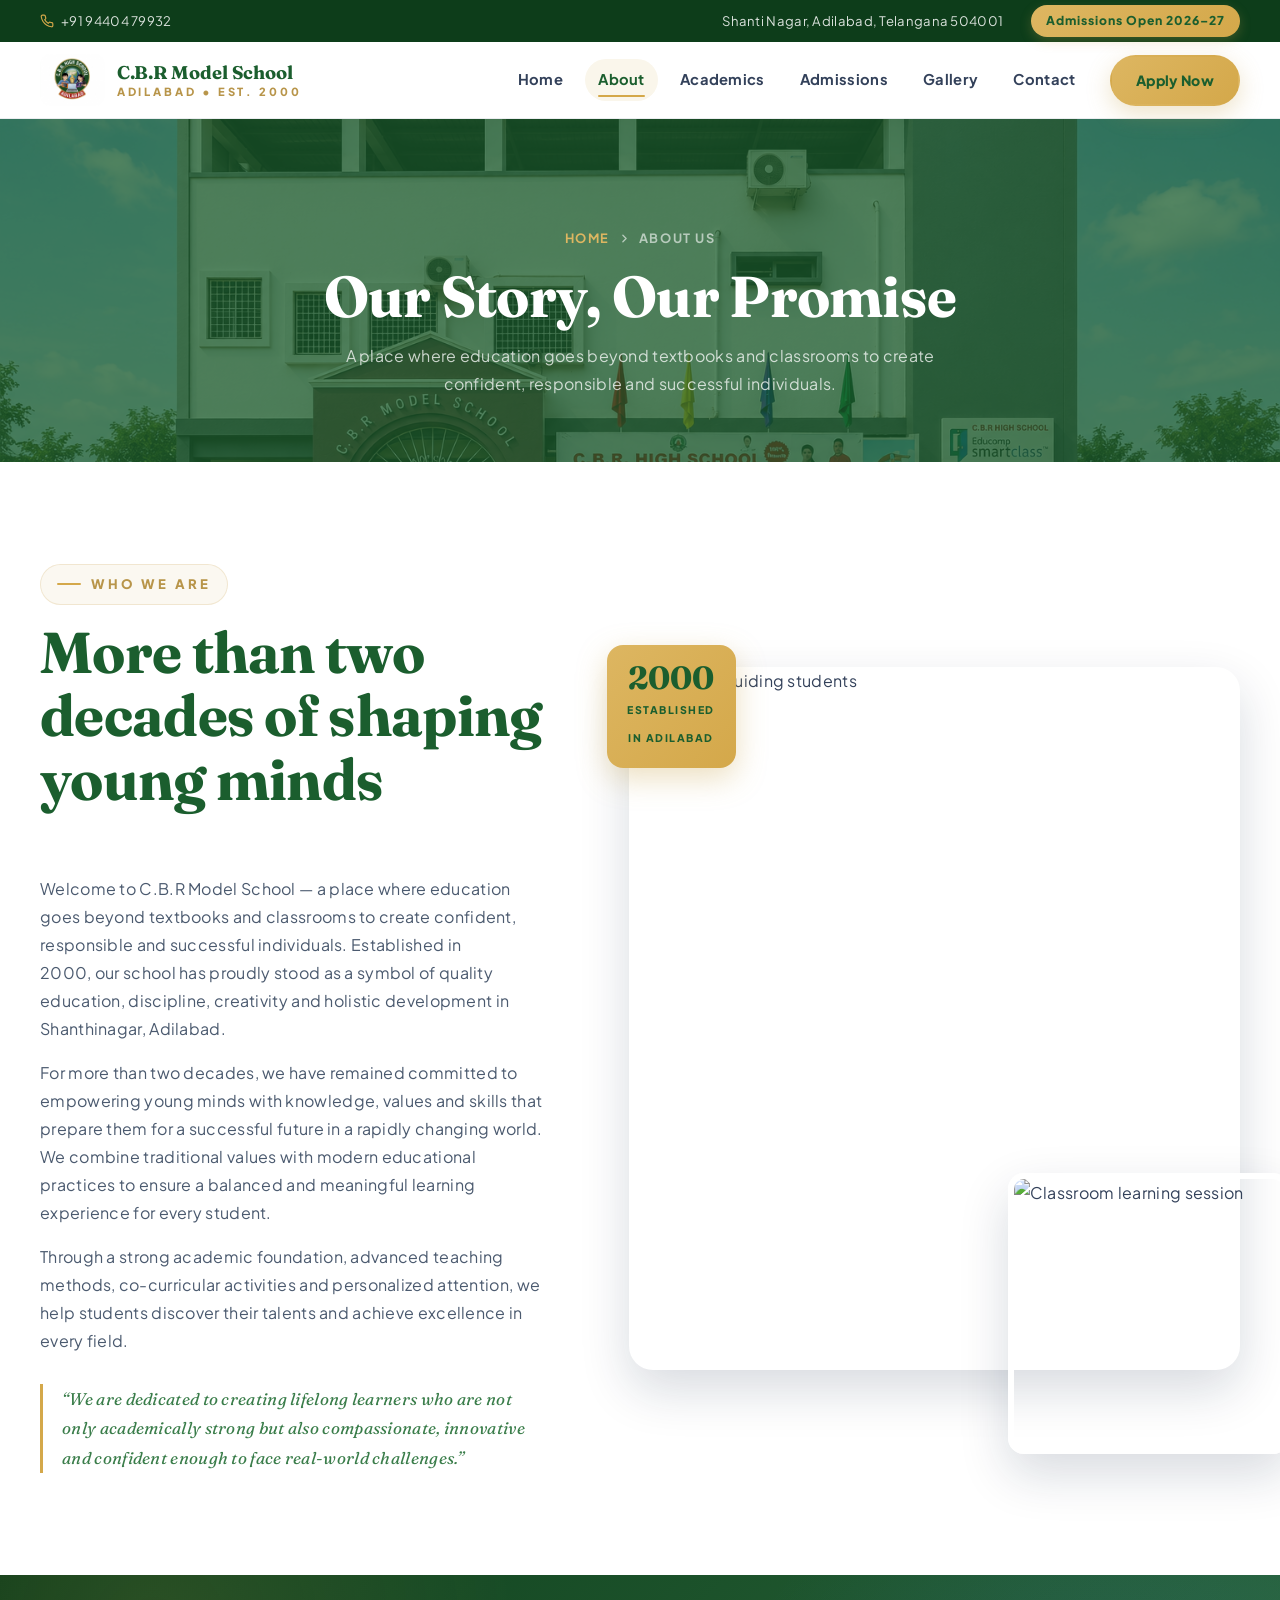
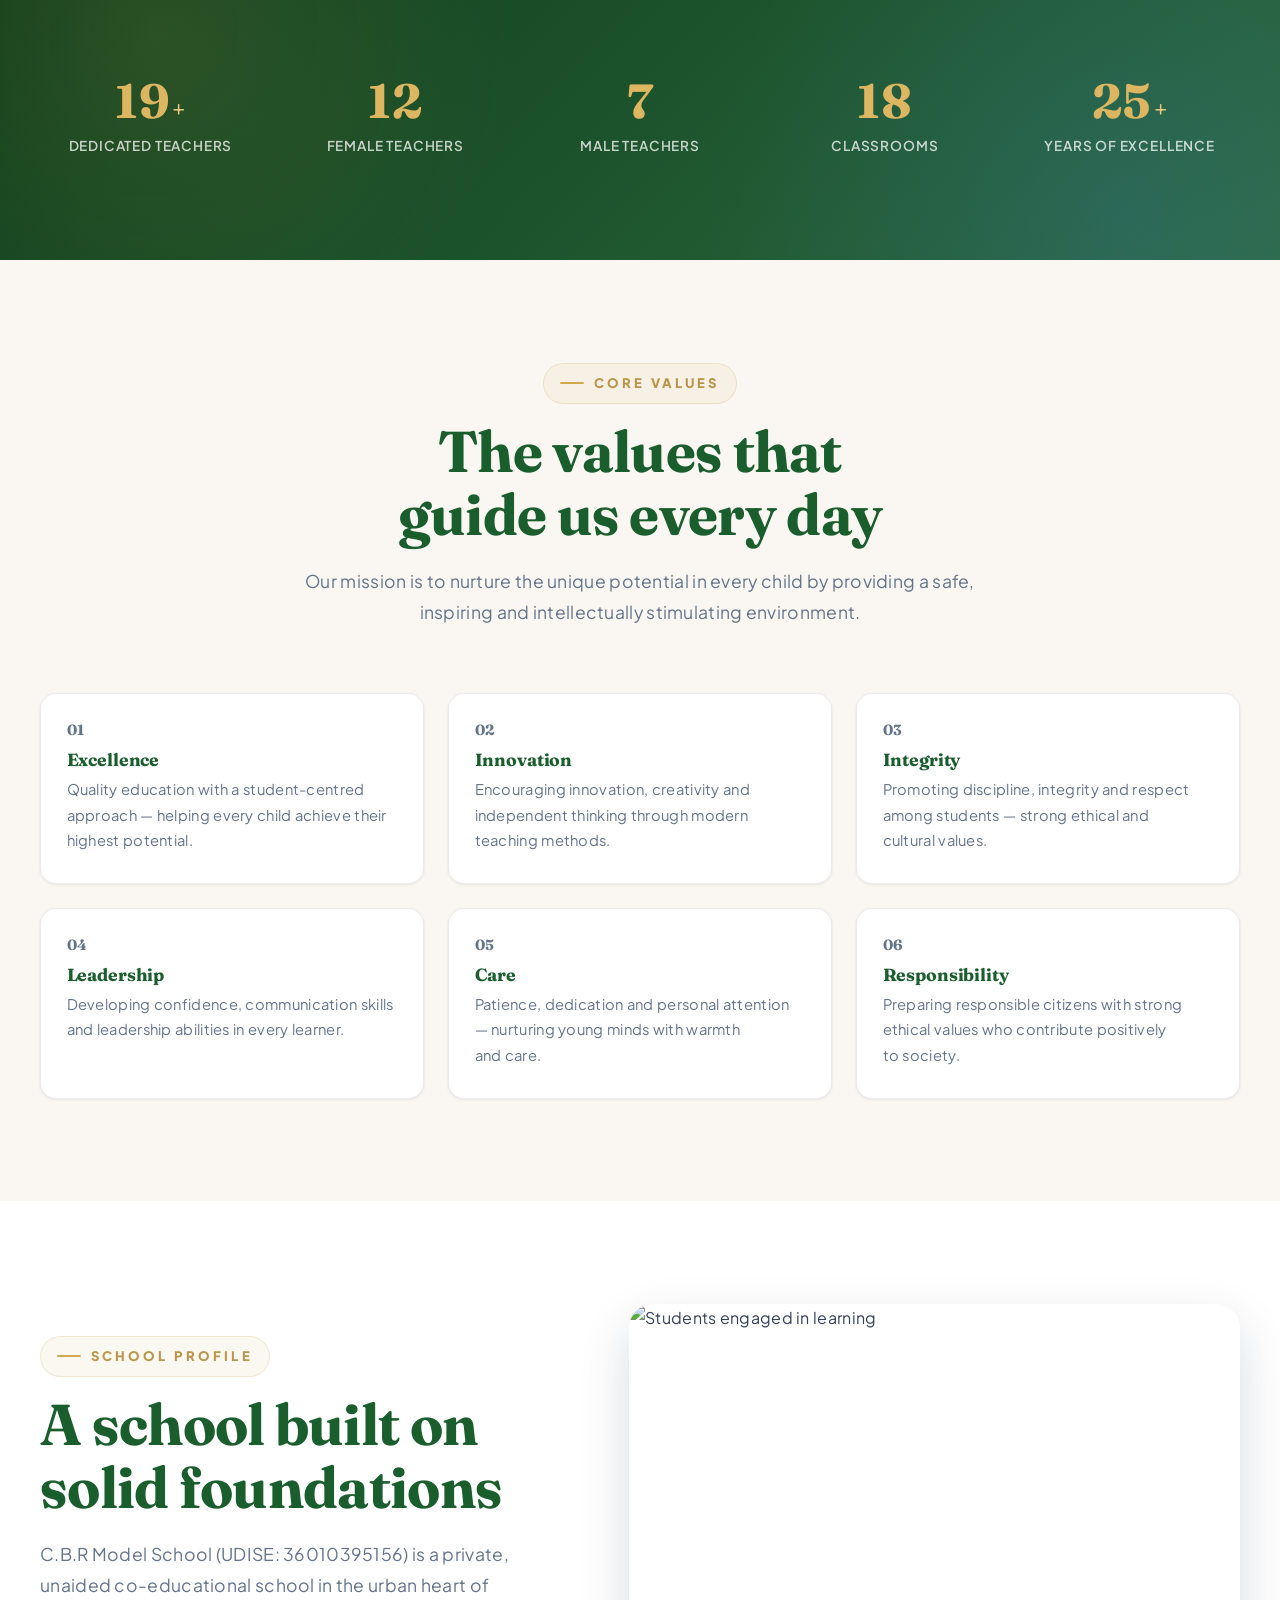
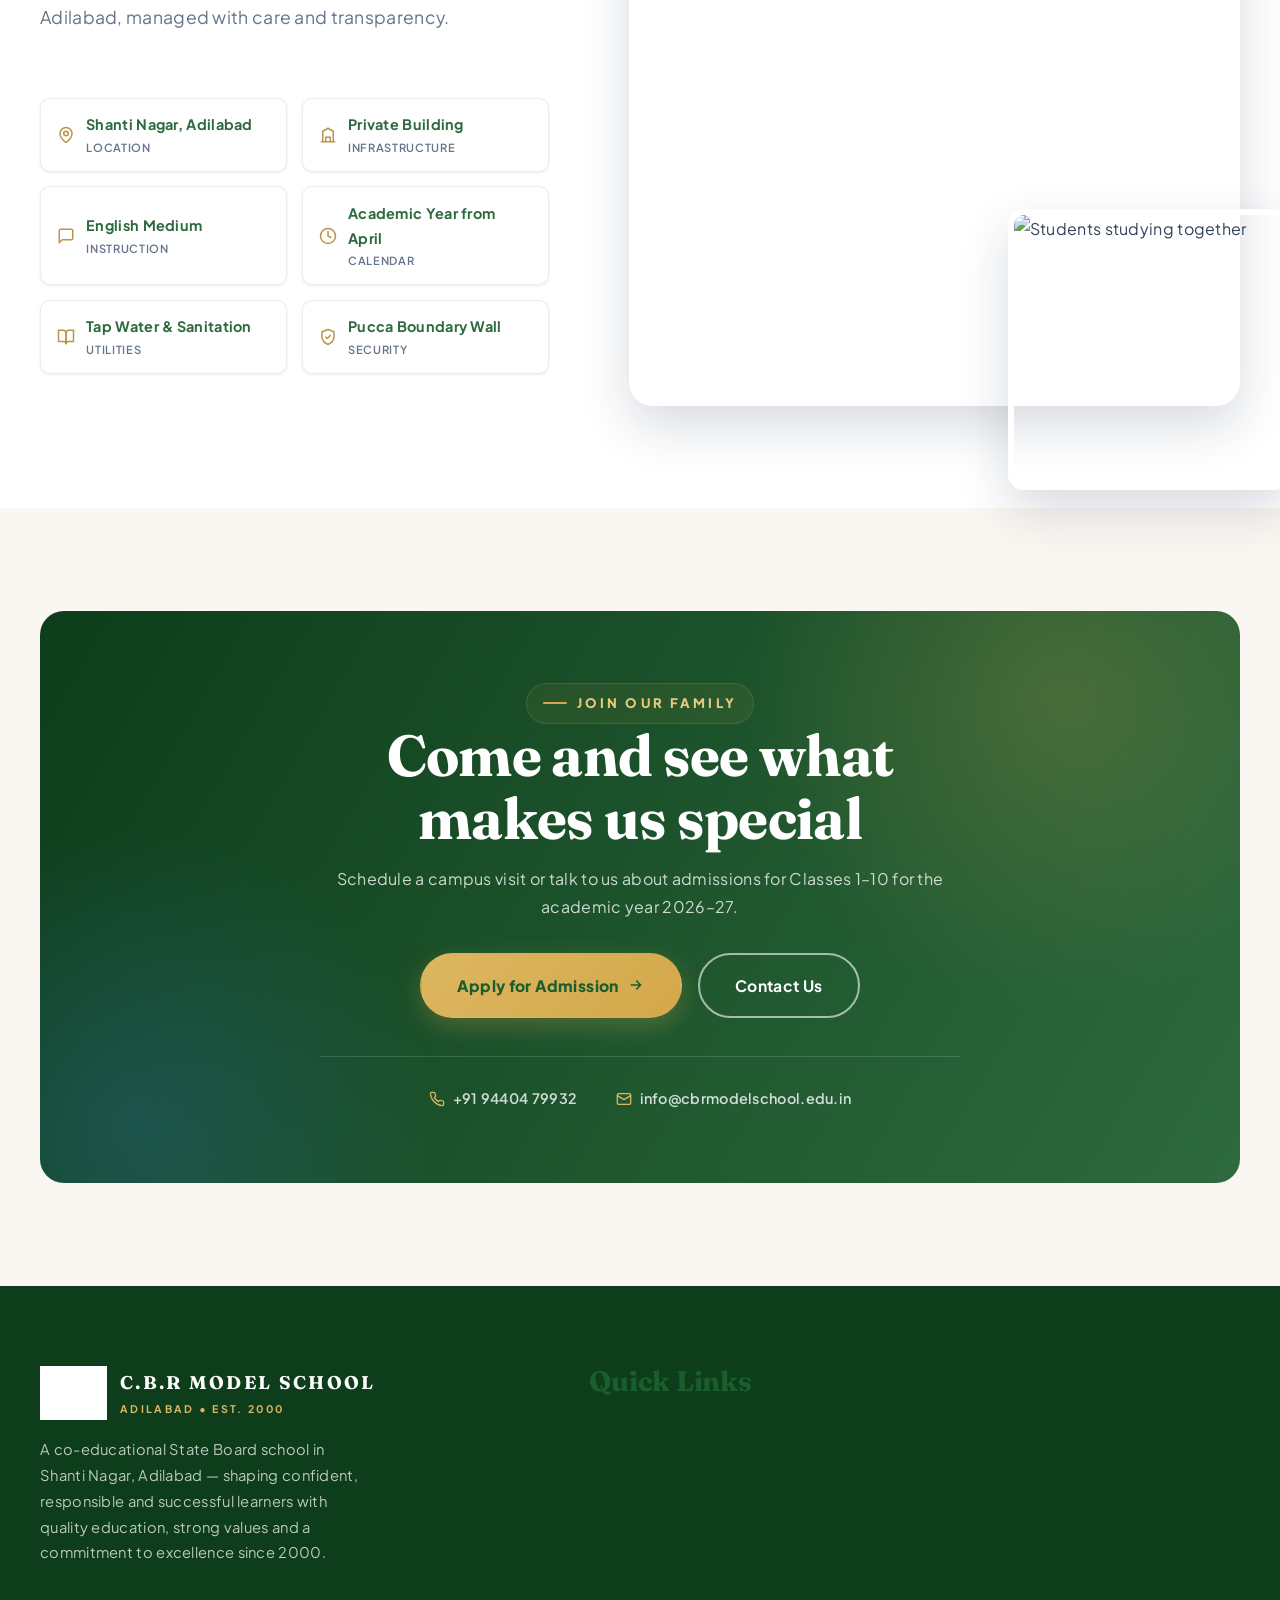
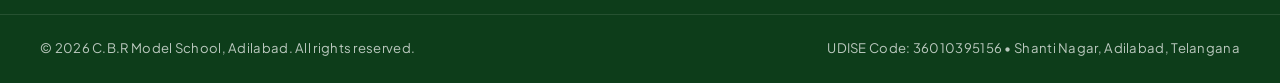
==== commit d5180bd7: "Removed unverified email, integrated authentic brand colors form school logo" ====
--- a/about.html
+++ b/about.html
@@ -6,7 +6,7 @@
   <meta name="description" content="About C.B.R Model School, Shanti Nagar, Adilabad — established in 2000. Our vision, mission, values and story of nurturing confident, responsible and successful learners since 2000.">
   <meta name="keywords" content="CBR Model School about, school vision mission Adilabad, Shanti Nagar school Adilabad, C.B.R Model High School history">
   <meta name="author" content="C.B.R Model School">
-  <meta name="theme-color" content="#0a1d3d">
+  <meta name="theme-color" content="#1b5e2e">
 
   <meta property="og:type" content="website">
   <meta property="og:title" content="About Us — C.B.R Model School, Adilabad">
@@ -35,11 +35,7 @@
       <div class="topbar__left">
         <a href="tel:+919440479932" aria-label="Call us">
           <svg viewBox="0 0 24 24" fill="none" stroke="currentColor" stroke-width="2" stroke-linecap="round" stroke-linejoin="round" aria-hidden="true"><path d="M22 16.92v3a2 2 0 0 1-2.18 2 19.79 19.79 0 0 1-8.63-3.07 19.5 19.5 0 0 1-6-6 19.79 19.79 0 0 1-3.07-8.67A2 2 0 0 1 4.11 2h3a2 2 0 0 1 2 1.72c.13.96.36 1.9.7 2.81a2 2 0 0 1-.45 2.11L8.09 9.91a16 16 0 0 0 6 6l1.27-1.27a2 2 0 0 1 2.11-.45c.91.34 1.85.57 2.81.7A2 2 0 0 1 22 16.92z"/></svg>
-          94404 79932
-        </a>
-        <a href="mailto:info@cbrmodelschool.edu.in">
-          <svg viewBox="0 0 24 24" fill="none" stroke="currentColor" stroke-width="2" stroke-linecap="round" stroke-linejoin="round" aria-hidden="true"><rect x="2" y="4" width="20" height="16" rx="2"/><path d="m22 7-10 6L2 7"/></svg>
-          info@cbrmodelschool.edu.in
+          +91 94404 79932
         </a>
       </div>
       <div class="topbar__right">
@@ -317,37 +313,7 @@
       <nav aria-label="Footer quick links">
         <h3>Quick Links</h3>
         <ul class="footer-links">
-          <li><a href="index.html">Home</a></li>
-          <li><a href="about.html">About Us</a></li>
-          <li><a href="academics.html">Academics</a></li>
-          <li><a href="admissions.html">Admissions</a></li>
-          <li><a href="gallery.html">Gallery</a></li>
-          <li><a href="contact.html">Contact Us</a></li>
-        </ul>
-      </nav>
-
-      <aside aria-label="Contact information">
-        <h3>Contact Info</h3>
-        <ul class="footer-contact">
-          <li>
-            <svg viewBox="0 0 24 24" fill="none" stroke="currentColor" stroke-width="2" stroke-linecap="round" stroke-linejoin="round" aria-hidden="true"><path d="M20 10c0 6-8 12-8 12s-8-6-8-12a8 8 0 0 1 16 0z"/><circle cx="12" cy="10" r="3"/></svg>
-            <address style="font-style: normal;">
-              Shanti Nagar, Adilabad,<br>
-              Telangana — 504001
-            </address>
-          </li>
-          <li>
-            <svg viewBox="0 0 24 24" fill="none" stroke="currentColor" stroke-width="2" stroke-linecap="round" stroke-linejoin="round" aria-hidden="true"><path d="M22 16.92v3a2 2 0 0 1-2.18 2 19.79 19.79 0 0 1-8.63-3.07 19.5 19.5 0 0 1-6-6 19.79 19.79 0 0 1-3.07-8.67A2 2 0 0 1 4.11 2h3a2 2 0 0 1 2 1.72c.13.96.36 1.9.7 2.81a2 2 0 0 1-.45 2.11L8.09 9.91a16 16 0 0 0 6 6l1.27-1.27a2 2 0 0 1 2.11-.45c.91.34 1.85.57 2.81.7A2 2 0 0 1 22 16.92z"/></svg>
-            <a href="tel:+919440479932">+91 94404 79932</a>
-          </li>
-          <li>
-            <svg viewBox="0 0 24 24" fill="none" stroke="currentColor" stroke-width="2" stroke-linecap="round" stroke-linejoin="round" aria-hidden="true"><path d="M22 16.92v3a2 2 0 0 1-2.18 2 19.79 19.79 0 0 1-8.63-3.07 19.5 19.5 0 0 1-6-6 19.79 19.79 0 0 1-3.07-8.67A2 2 0 0 1 4.11 2h3a2 2 0 0 1 2 1.72c.13.96.36 1.9.7 2.81a2 2 0 0 1-.45 2.11L8.09 9.91a16 16 0 0 0 6 6l1.27-1.27a2 2 0 0 1 2.11-.45c.91.34 1.85.57 2.81.7A2 2 0 0 1 22 16.92z"/></svg>
-            <a href="tel:+918732244008">08732-244008</a>
-          </li>
-          <li>
-            <svg viewBox="0 0 24 24" fill="none" stroke="currentColor" stroke-width="2" stroke-linecap="round" stroke-linejoin="round" aria-hidden="true"><rect x="2" y="4" width="20" height="16" rx="2"/><path d="m22 7-10 6L2 7"/></svg>
-            <a href="mailto:info@cbrmodelschool.edu.in">info@cbrmodelschool.edu.in</a>
-          </li>
+          
         </ul>
       </aside>
 
@@ -364,3 +330,4 @@
   <script src="js/main.js" defer></script>
 </body>
 </html>
+
--- a/css/variables.css
+++ b/css/variables.css
@@ -1,25 +1,28 @@
 /* ==========================================================================
    Design Tokens — C.B.R Model School (Premium Edition)
-   Palette: Deep navy + warm gold + soft cream (classic academic luxury)
+   Palette: Forest green + warm gold + red (authentic brand colors from logo)
    ========================================================================== */
 
 :root {
-  /* Colors — brand */
-  --navy-950: #060f1f;
-  --navy-900: #0a1d3d;
-  --navy-800: #10264b;
-  --navy-700: #1a335f;
-  --navy-600: #24407a;
-  --blue-600: #2563eb;
-  --blue-500: #3b82f6;
-  --blue-100: #e3ecfb;
+  /* Colors — brand (from C.B.R High School logo) */
+  --green-950: #0d3d1a;
+  --green-900: #1b5e2e;
+  --green-800: #2d6a3e;
+  --green-700: #3a7d4a;
+  --green-600: #4a9056;
+  --green-100: #e6f4e9;
+  --green-50: #f2f8f4;
 
-  --gold-600: #a9852f;
-  --gold-500: #c8a24b;
-  --gold-400: #d9b968;
-  --gold-300: #e6d19a;
-  --gold-100: #f5ecd7;
-  --gold-50: #faf5e9;
+  --gold-600: #b8954a;
+  --gold-500: #d4a84a;
+  --gold-400: #ddb661;
+  --gold-300: #e6c87e;
+  --gold-100: #f5ead4;
+  --gold-50: #faf6eb;
+
+  --red-600: #a81824;
+  --red-500: #c41e3a;
+  --red-100: #f5e8eb;
 
   --cream: #faf7f2;
   --sand: #f2ece1;
@@ -31,24 +34,25 @@
   --ink-500: #64748b;
   --ink-400: #8b98ab;
 
-  --success: #1d8a5f;
-  --success-bg: #e4f3ec;
-  --danger: #b3402f;
-  --danger-bg: #faece9;
+  --success: #1b5e2e;
+  --success-bg: #e6f4e9;
+  --danger: #c41e3a;
+  --danger-bg: #f5e8eb;
 
   /* Typography */
   --font-display: 'Fraunces', 'Georgia', serif;
   --font-body: 'Plus Jakarta Sans', 'Segoe UI', sans-serif;
 
-  --fs-hero: clamp(2.4rem, 6vw, 4.25rem);
-  --fs-h1: clamp(2rem, 4.5vw, 3.25rem);
-  --fs-h2: clamp(1.6rem, 3.2vw, 2.4rem);
-  --fs-h3: clamp(1.2rem, 2vw, 1.5rem);
-  --fs-h4: 1.1rem;
+  /* Enhanced typography scales for premium feel */
+  --fs-hero: clamp(2.8rem, 7vw, 4.8rem);
+  --fs-h1: clamp(2.2rem, 5vw, 3.6rem);
+  --fs-h2: clamp(1.8rem, 3.8vw, 2.8rem);
+  --fs-h3: clamp(1.35rem, 2.4vw, 1.75rem);
+  --fs-h4: 1.25rem;
   --fs-body: 1rem;
   --fs-small: 0.9rem;
   --fs-xs: 0.78rem;
-  --fs-eyebrow: 0.8rem;
+  --fs-eyebrow: 0.82rem;
 
   /* Spacing */
   --sp-xs: 0.5rem;
--- a/css/style.css
+++ b/css/style.css
@@ -1,6 +1,6 @@
 /* ==========================================================================
    C.B.R Model School — Premium Stylesheet
-   Design language: classic academic luxury (deep navy / warm gold / cream)
+   Design language: Forest green (logo) + warm gold + soft cream (brand luxury)
    ========================================================================== */
 
 /* --------------------------------------------------------------------------
@@ -13,10 +13,11 @@
 body {
   font-family: var(--font-body);
   font-size: var(--fs-body);
-  line-height: 1.7;
+  line-height: 1.75;
   color: var(--ink-700);
   background-color: var(--white);
   overflow-x: hidden;
+  letter-spacing: 0.3px;
 }
 
 body.nav-open {
@@ -25,14 +26,36 @@
 
 ::selection {
   background: var(--gold-500);
-  color: var(--navy-900);
+  color: var(--green-900);
 }
 
 h1, h2, h3, h4, h5 {
   font-family: var(--font-display);
-  color: var(--navy-900);
-  line-height: 1.15;
+  color: var(--green-900);
+  line-height: 1.1;
   font-weight: 600;
+  letter-spacing: -0.012em;
+}
+
+h1 {
+  font-size: var(--fs-h1);
+  font-weight: 700;
+}
+
+h2 {
+  font-size: var(--fs-h2);
+  font-weight: 700;
+}
+
+h3 {
+  font-size: var(--fs-h3);
+  font-weight: 700;
+  letter-spacing: -0.008em;
+}
+
+h4, h5 {
+  font-weight: 600;
+  letter-spacing: -0.005em;
 }
 
 img {
@@ -60,7 +83,7 @@
 }
 
 .section--navy {
-  background-color: var(--navy-900);
+  background-color: var(--green-900);
   color: rgba(255, 255, 255, 0.82);
 }
 
@@ -71,10 +94,10 @@
 }
 
 .section__head {
-  max-width: 680px;
+  max-width: 720px;
   margin-inline: auto;
   text-align: center;
-  margin-bottom: clamp(2rem, 5vw, 3.5rem);
+  margin-bottom: clamp(2.5rem, 6vw, 4rem);
 }
 
 .section__head--left {
@@ -85,20 +108,31 @@
 .eyebrow {
   display: inline-flex;
   align-items: center;
-  gap: 0.55rem;
+  gap: 0.6rem;
   font-size: var(--fs-eyebrow);
-  font-weight: 700;
-  letter-spacing: 0.22em;
+  font-weight: 800;
+  letter-spacing: 0.24em;
   text-transform: uppercase;
   color: var(--gold-600);
+  background: rgba(200, 162, 75, 0.08);
+  padding: 0.5rem 1rem;
+  border-radius: var(--r-full);
+  border: 1px solid rgba(200, 162, 75, 0.2);
+  transition: all var(--t-fast);
+}
+
+.eyebrow:hover {
+  background: rgba(200, 162, 75, 0.12);
+  border-color: rgba(200, 162, 75, 0.35);
 }
 
 .eyebrow::before {
   content: '';
-  width: 28px;
+  width: 24px;
   height: 2px;
   background: var(--gold-500);
   display: inline-block;
+  border-radius: 1px;
 }
 
 .section__head--center .eyebrow::after {
@@ -111,13 +145,17 @@
 
 .section__title {
   font-size: var(--fs-h1);
-  margin-top: var(--sp-sm);
-  margin-bottom: var(--sp-sm);
+  margin-top: 1rem;
+  margin-bottom: 1.2rem;
+  font-weight: 700;
+  letter-spacing: -0.012em;
 }
 
 .section__sub {
   color: var(--ink-500);
-  font-size: 1.06rem;
+  font-size: 1.1rem;
+  line-height: 1.8;
+  letter-spacing: 0.3px;
 }
 
 .section--navy .section__sub {
@@ -143,7 +181,7 @@
   z-index: 9999;
   padding: var(--sp-xs) var(--sp-sm);
   background: var(--gold-500);
-  color: var(--navy-900);
+  color: var(--green-900);
   font-weight: 700;
   border-radius: var(--r-xs);
 }
@@ -160,74 +198,98 @@
   align-items: center;
   justify-content: center;
   gap: 0.6rem;
-  padding: 0.95rem 2rem;
+  padding: 1.05rem 2.2rem;
   font-family: var(--font-body);
   font-weight: 700;
-  font-size: 0.95rem;
-  letter-spacing: 0.02em;
+  font-size: 0.98rem;
+  letter-spacing: 0.025em;
   border-radius: var(--r-full);
   border: 2px solid transparent;
   transition: transform var(--t-fast), box-shadow var(--t-base),
     background-color var(--t-base), color var(--t-base), border-color var(--t-base);
   cursor: pointer;
   white-space: nowrap;
+  position: relative;
+  overflow: hidden;
 }
 
 .btn:hover {
-  transform: translateY(-3px);
+  transform: translateY(-4px);
+}
+
+.btn::before {
+  content: '';
+  position: absolute;
+  inset: 0;
+  background: radial-gradient(circle at var(--mouse-x, 50%) var(--mouse-y, 50%), rgba(255,255,255,0.15) 0%, transparent 70%);
+  opacity: 0;
+  transition: opacity var(--t-fast);
+}
+
+.btn:hover::before {
+  opacity: 1;
 }
 
 .btn--gold {
   background: linear-gradient(135deg, var(--gold-400), var(--gold-500));
-  color: var(--navy-900);
-  box-shadow: var(--sh-gold);
+  color: var(--green-900);
+  box-shadow: 0 8px 24px rgba(200, 162, 75, 0.3);
+  font-weight: 800;
 }
 
 .btn--gold:hover {
-  box-shadow: 0 16px 40px rgba(200, 162, 75, 0.45);
+  box-shadow: 0 16px 48px rgba(200, 162, 75, 0.45);
+  background: linear-gradient(135deg, var(--gold-500), var(--gold-400));
 }
 
 .btn--navy {
-  background: var(--navy-900);
+  background: var(--green-900);
   color: var(--white);
-  box-shadow: var(--sh-md);
+  box-shadow: 0 8px 24px rgba(10, 29, 61, 0.2);
+  font-weight: 800;
 }
 
 .btn--navy:hover {
-  background: var(--navy-800);
-  box-shadow: var(--sh-lg);
+  background: var(--green-800);
+  box-shadow: 0 16px 48px rgba(10, 29, 61, 0.3);
 }
 
 .btn--white {
   background: var(--white);
-  color: var(--navy-900);
-  box-shadow: var(--sh-md);
+  color: var(--green-900);
+  box-shadow: 0 8px 24px rgba(10, 29, 61, 0.12);
+  font-weight: 800;
 }
 
 .btn--white:hover {
   background: var(--gold-100);
+  box-shadow: 0 12px 32px rgba(10, 29, 61, 0.18);
 }
 
 .btn--outline {
   background: transparent;
   color: var(--white);
-  border-color: rgba(255, 255, 255, 0.55);
+  border-color: rgba(255, 255, 255, 0.6);
+  font-weight: 700;
 }
 
 .btn--outline:hover {
-  background: rgba(255, 255, 255, 0.1);
+  background: rgba(255, 255, 255, 0.12);
   border-color: var(--white);
+  box-shadow: 0 8px 24px rgba(255, 255, 255, 0.15);
 }
 
 .btn--outline-dark {
   background: transparent;
-  color: var(--navy-900);
-  border-color: var(--navy-900);
+  color: var(--green-900);
+  border-color: var(--green-900);
+  font-weight: 700;
 }
 
 .btn--outline-dark:hover {
-  background: var(--navy-900);
+  background: var(--green-900);
   color: var(--white);
+  box-shadow: 0 8px 24px rgba(10, 29, 61, 0.2);
 }
 
 .btn .icon-arrow {
@@ -242,7 +304,7 @@
    Top utility bar
    -------------------------------------------------------------------------- */
 .topbar {
-  background: var(--navy-950);
+  background: var(--green-950);
   color: rgba(255, 255, 255, 0.85);
   font-size: 0.82rem;
   position: relative;
@@ -283,13 +345,21 @@
 }
 
 .topbar__badge {
-  background: var(--gold-500);
-  color: var(--navy-900);
+  background: linear-gradient(135deg, var(--gold-400), var(--gold-500));
+  color: var(--green-900);
   font-weight: 800;
-  font-size: 0.74rem;
-  letter-spacing: 0.06em;
-  padding: 0.28rem 0.8rem;
+  font-size: 0.76rem;
+  letter-spacing: 0.08em;
+  padding: 0.35rem 0.95rem;
   border-radius: var(--r-full);
+  box-shadow: 0 4px 12px rgba(200, 162, 75, 0.25);
+  transition: all var(--t-fast);
+  cursor: pointer;
+}
+
+.topbar__badge:hover {
+  box-shadow: 0 6px 16px rgba(200, 162, 75, 0.35);
+  transform: translateY(-2px);
 }
 
 /* --------------------------------------------------------------------------
@@ -335,23 +405,26 @@
 .navbar__brand {
   display: flex;
   flex-direction: column;
-  line-height: 1.15;
+  line-height: 1.1;
 }
 
 .navbar__brand strong {
   font-family: var(--font-display);
-  font-size: 1.08rem;
-  font-weight: 700;
-  color: var(--navy-900);
-  letter-spacing: 0.02em;
+  font-size: 1.15rem;
+  font-weight: 700;
+  color: var(--green-900);
+  letter-spacing: -0.005em;
+  transition: color var(--t-fast);
 }
 
 .navbar__brand span {
-  font-size: 0.68rem;
-  font-weight: 700;
-  letter-spacing: 0.24em;
+  font-size: 0.7rem;
+  font-weight: 800;
+  letter-spacing: 0.26em;
   text-transform: uppercase;
   color: var(--gold-600);
+  margin-top: 0.12rem;
+  transition: color var(--t-fast);
 }
 
 .nav-toggle {
@@ -369,7 +442,7 @@
   display: block;
   width: 100%;
   height: 2.5px;
-  background-color: var(--navy-900);
+  background-color: var(--green-900);
   border-radius: 2px;
   transition: transform var(--t-fast), opacity var(--t-fast);
 }
@@ -392,7 +465,7 @@
   position: fixed;
   inset: 0;
   top: 0;
-  background: var(--navy-900);
+  background: var(--green-900);
   padding-top: calc(var(--header-h) + 2rem);
   transform: translateX(100%);
   transition: transform var(--t-slow);
@@ -446,7 +519,7 @@
   min-height: 88vh;
   padding-block: 4rem;
   overflow: hidden;
-  background: var(--navy-900);
+  background: var(--green-900);
 }
 
 .hero__bg {
@@ -485,23 +558,31 @@
 .hero__badge {
   display: inline-flex;
   align-items: center;
-  gap: 0.6rem;
-  background: rgba(255, 255, 255, 0.1);
-  border: 1px solid rgba(255, 255, 255, 0.22);
-  backdrop-filter: blur(6px);
-  padding: 0.55rem 1.15rem;
+  gap: 0.65rem;
+  background: rgba(255, 255, 255, 0.12);
+  border: 1.5px solid rgba(255, 255, 255, 0.25);
+  backdrop-filter: blur(8px);
+  padding: 0.6rem 1.3rem;
   border-radius: var(--r-full);
-  font-size: var(--fs-xs);
-  font-weight: 700;
-  letter-spacing: 0.14em;
+  font-size: var(--fs-eyebrow);
+  font-weight: 800;
+  letter-spacing: 0.15em;
   text-transform: uppercase;
   color: var(--gold-300);
-  margin-bottom: 1.6rem;
+  margin-bottom: 1.8rem;
+  box-shadow: 0 8px 32px rgba(0, 0, 0, 0.1);
+  transition: all var(--t-fast);
+}
+
+.hero__badge:hover {
+  background: rgba(255, 255, 255, 0.16);
+  border-color: rgba(255, 255, 255, 0.35);
+  box-shadow: 0 12px 40px rgba(200, 162, 75, 0.2);
 }
 
 .hero__badge .dot {
-  width: 7px;
-  height: 7px;
+  width: 8px;
+  height: 8px;
   border-radius: 50%;
   background: var(--gold-400);
   box-shadow: 0 0 0 0 rgba(217, 185, 104, 0.6);
@@ -517,20 +598,27 @@
 .hero__title {
   font-size: var(--fs-hero);
   color: var(--white);
-  line-height: 1.06;
-  margin-bottom: 1.2rem;
+  line-height: 1.08;
+  margin-bottom: 1.4rem;
+  font-weight: 700;
+  letter-spacing: -0.015em;
+  text-shadow: 0 2px 8px rgba(0, 0, 0, 0.2);
 }
 
 .hero__title em {
   font-style: italic;
   color: var(--gold-400);
+  font-weight: 700;
+  text-shadow: 0 2px 8px rgba(0, 0, 0, 0.25);
 }
 
 .hero__lead {
-  font-size: 1.12rem;
-  color: rgba(255, 255, 255, 0.78);
-  max-width: 560px;
-  margin-bottom: 2rem;
+  font-size: 1.15rem;
+  color: rgba(255, 255, 255, 0.82);
+  max-width: 580px;
+  margin-bottom: 2.2rem;
+  line-height: 1.8;
+  letter-spacing: 0.3px;
 }
 
 .hero__actions {
@@ -600,7 +688,7 @@
    Ticker
    -------------------------------------------------------------------------- */
 .ticker {
-  background: var(--navy-900);
+  background: var(--green-900);
   border-block: 1px solid rgba(200, 162, 75, 0.35);
   overflow: hidden;
   padding-block: 0.9rem;
@@ -679,7 +767,7 @@
   top: -1.4rem;
   left: -1.4rem;
   background: linear-gradient(135deg, var(--gold-400), var(--gold-500));
-  color: var(--navy-900);
+  color: var(--green-900);
   border-radius: var(--r-md);
   padding: 1.1rem 1.3rem;
   text-align: center;
@@ -736,7 +824,7 @@
   font-family: var(--font-display);
   font-style: italic;
   font-size: 1.06rem;
-  color: var(--navy-700);
+  color: var(--green-700);
   margin-top: 1.8rem;
 }
 
@@ -744,7 +832,7 @@
    Stats band
    -------------------------------------------------------------------------- */
 .stats-band {
-  background: linear-gradient(135deg, var(--navy-950), var(--navy-800));
+  background: linear-gradient(135deg, var(--green-950), var(--green-800));
   position: relative;
   overflow: hidden;
 }
@@ -805,10 +893,10 @@
 
 .feature-card {
   background: var(--white);
-  border: 1px solid rgba(10, 29, 61, 0.08);
+  border: 1.5px solid rgba(10, 29, 61, 0.08);
   border-radius: var(--r-lg);
-  padding: 2rem 1.8rem;
-  box-shadow: var(--sh-sm);
+  padding: 2.2rem 2rem;
+  box-shadow: 0 4px 16px rgba(10, 29, 61, 0.06);
   transition: transform var(--t-base), box-shadow var(--t-base), border-color var(--t-base);
   position: relative;
   overflow: hidden;
@@ -828,9 +916,9 @@
 }
 
 .feature-card:hover {
-  transform: translateY(-8px);
-  box-shadow: var(--sh-lg);
-  border-color: rgba(200, 162, 75, 0.4);
+  transform: translateY(-10px);
+  box-shadow: 0 20px 48px rgba(10, 29, 61, 0.12);
+  border-color: rgba(200, 162, 75, 0.3);
 }
 
 .feature-card:hover::before {
@@ -838,51 +926,60 @@
 }
 
 .feature-card__icon {
-  width: 62px;
-  height: 62px;
+  width: 68px;
+  height: 68px;
   border-radius: var(--r-md);
   display: grid;
   place-items: center;
-  background: var(--gold-100);
+  background: linear-gradient(135deg, var(--gold-100), var(--gold-50));
   color: var(--gold-600);
-  margin-bottom: 1.3rem;
-  transition: background var(--t-base), color var(--t-base);
+  margin-bottom: 1.5rem;
+  transition: all var(--t-base);
+  box-shadow: 0 4px 12px rgba(200, 162, 75, 0.1);
 }
 
 .feature-card:hover .feature-card__icon {
-  background: var(--navy-900);
+  background: linear-gradient(135deg, var(--green-900), var(--green-800));
   color: var(--gold-400);
+  box-shadow: 0 8px 20px rgba(10, 29, 61, 0.2);
 }
 
 .feature-card__icon svg {
-  width: 28px;
-  height: 28px;
+  width: 32px;
+  height: 32px;
 }
 
 .feature-card h3 {
   font-size: var(--fs-h4);
-  margin-bottom: 0.5rem;
+  margin-bottom: 0.6rem;
+  font-weight: 700;
+  letter-spacing: -0.005em;
 }
 
 .feature-card p {
-  font-size: 0.94rem;
+  font-size: 0.96rem;
   color: var(--ink-500);
-  margin-bottom: 1rem;
+  margin-bottom: 1.2rem;
+  line-height: 1.7;
 }
 
 .feature-card__link {
-  font-weight: 700;
-  font-size: 0.88rem;
-  color: var(--navy-800);
+  font-weight: 800;
+  font-size: 0.9rem;
+  color: var(--gold-600);
   display: inline-flex;
   align-items: center;
   gap: 0.4rem;
-  transition: color var(--t-fast), gap var(--t-fast);
+  letter-spacing: 0.02em;
+  transition: all var(--t-fast);
 }
 
 .feature-card__link:hover {
-  color: var(--gold-600);
+  color: var(--green-900);
   gap: 0.7rem;
+  text-decoration: underline;
+  text-decoration-color: var(--gold-400);
+  text-underline-offset: 4px;
 }
 
 /* --------------------------------------------------------------------------
@@ -897,78 +994,94 @@
 .program-card {
   background: var(--white);
   border-radius: var(--r-lg);
-  padding: 2rem 1.8rem;
-  border: 1px solid rgba(10, 29, 61, 0.08);
-  box-shadow: var(--sh-sm);
+  padding: 2.2rem 2rem;
+  border: 1.5px solid rgba(10, 29, 61, 0.08);
+  box-shadow: 0 4px 16px rgba(10, 29, 61, 0.06);
   position: relative;
-  transition: transform var(--t-base), box-shadow var(--t-base);
+  transition: transform var(--t-base), box-shadow var(--t-base), border-color var(--t-base);
   overflow: hidden;
 }
 
 .program-card::after {
   content: '01';
   position: absolute;
-  right: 1rem;
-  bottom: -1.4rem;
+  right: 0.5rem;
+  bottom: -1.2rem;
   font-family: var(--font-display);
-  font-size: 6.5rem;
-  font-weight: 700;
-  color: var(--gold-100);
+  font-size: 7rem;
+  font-weight: 700;
+  color: rgba(200, 162, 75, 0.08);
   line-height: 1;
   pointer-events: none;
+  transition: color var(--t-base);
 }
 
 .program-card:nth-child(2)::after { content: '02'; }
 .program-card:nth-child(3)::after { content: '03'; }
 
 .program-card:hover {
-  transform: translateY(-6px);
-  box-shadow: var(--sh-lg);
+  transform: translateY(-8px);
+  box-shadow: 0 20px 48px rgba(10, 29, 61, 0.12);
+  border-color: rgba(200, 162, 75, 0.25);
+}
+
+.program-card:hover::after {
+  color: rgba(200, 162, 75, 0.15);
 }
 
 .program-card__tag {
   display: inline-block;
-  font-size: 0.72rem;
+  font-size: 0.74rem;
   font-weight: 800;
-  letter-spacing: 0.14em;
+  letter-spacing: 0.16em;
   text-transform: uppercase;
-  color: var(--gold-600);
-  background: var(--gold-100);
-  padding: 0.32rem 0.8rem;
+  color: var(--gold-700);
+  background: linear-gradient(135deg, var(--gold-50), var(--gold-100));
+  padding: 0.4rem 0.9rem;
   border-radius: var(--r-full);
-  margin-bottom: 1rem;
+  margin-bottom: 1.2rem;
+  border: 1px solid rgba(200, 162, 75, 0.2);
 }
 
 .program-card h3 {
-  font-size: 1.35rem;
-  margin-bottom: 0.6rem;
+  font-size: 1.4rem;
+  margin-bottom: 0.7rem;
+  font-weight: 700;
+  letter-spacing: -0.008em;
 }
 
 .program-card p {
-  font-size: 0.95rem;
+  font-size: 0.97rem;
   color: var(--ink-500);
-  margin-bottom: 1.1rem;
+  margin-bottom: 1.3rem;
+  line-height: 1.75;
 }
 
 .program-card ul {
   display: grid;
-  gap: 0.5rem;
+  gap: 0.6rem;
 }
 
 .program-card ul li {
   display: flex;
   align-items: center;
-  gap: 0.55rem;
-  font-size: 0.9rem;
+  gap: 0.6rem;
+  font-size: 0.92rem;
   font-weight: 600;
-  color: var(--ink-700);
+  color: var(--ink-600);
+  letter-spacing: 0.2px;
 }
 
 .program-card ul svg {
-  width: 16px;
-  height: 16px;
-  color: var(--gold-600);
+  width: 18px;
+  height: 18px;
+  color: var(--gold-500);
   flex-shrink: 0;
+  transition: transform var(--t-fast);
+}
+
+.program-card:hover ul svg {
+  transform: translateX(3px);
 }
 
 /* --------------------------------------------------------------------------
@@ -1038,7 +1151,7 @@
   height: 38px;
   border-radius: 50%;
   background: var(--gold-500);
-  color: var(--navy-900);
+  color: var(--green-900);
   display: grid;
   place-items: center;
   transition: transform var(--t-base);
@@ -1073,7 +1186,7 @@
 }
 
 .vm-card--navy {
-  background: linear-gradient(150deg, var(--navy-900), var(--navy-700));
+  background: linear-gradient(150deg, var(--green-900), var(--green-700));
   color: rgba(255, 255, 255, 0.82);
   border: none;
 }
@@ -1164,7 +1277,7 @@
   font-family: var(--font-display);
   font-size: 1.2rem;
   line-height: 1.65;
-  color: var(--navy-800);
+  color: var(--green-800);
   font-style: italic;
   margin-bottom: 1.6rem;
 }
@@ -1186,7 +1299,7 @@
   font-weight: 700;
   font-size: 1.1rem;
   background: linear-gradient(135deg, var(--gold-400), var(--gold-500));
-  color: var(--navy-900);
+  color: var(--green-900);
 }
 
 .testimonial-card__meta {
@@ -1195,7 +1308,7 @@
 
 .testimonial-card__meta strong {
   display: block;
-  color: var(--navy-900);
+  color: var(--green-900);
   font-size: 0.98rem;
 }
 
@@ -1245,7 +1358,7 @@
    -------------------------------------------------------------------------- */
 .cta-banner {
   position: relative;
-  background: linear-gradient(120deg, var(--navy-950), var(--navy-800));
+  background: linear-gradient(120deg, var(--green-950), var(--green-800));
   border-radius: var(--r-lg);
   padding: clamp(2.5rem, 6vw, 4.5rem);
   overflow: hidden;
@@ -1319,7 +1432,7 @@
    -------------------------------------------------------------------------- */
 .page-hero {
   position: relative;
-  background: var(--navy-900);
+  background: var(--green-900);
   padding-block: clamp(3.5rem, 9vw, 6.5rem) clamp(2.5rem, 6vw, 4rem);
   overflow: hidden;
   color: var(--white);
@@ -1438,7 +1551,7 @@
   padding: 0.85rem 1rem;
   font-size: 0.9rem;
   font-weight: 700;
-  color: var(--navy-800);
+  color: var(--green-800);
   box-shadow: var(--sh-sm);
 }
 
@@ -1490,7 +1603,7 @@
   font-family: var(--font-display);
   font-size: 1.08rem;
   font-weight: 600;
-  color: var(--navy-900);
+  color: var(--green-900);
   text-align: left;
 }
 
@@ -1508,7 +1621,7 @@
 
 .acc-item.is-open .acc-icon {
   transform: rotate(45deg);
-  background: var(--navy-900);
+  background: var(--green-900);
   color: var(--gold-400);
 }
 
@@ -1590,7 +1703,7 @@
   width: 48px;
   height: 48px;
   border-radius: var(--r-sm);
-  background: var(--navy-900);
+  background: var(--green-900);
   color: var(--gold-400);
   display: grid;
   place-items: center;
@@ -1867,7 +1980,7 @@
    Footer
    -------------------------------------------------------------------------- */
 .site-footer {
-  background: var(--navy-950);
+  background: var(--green-950);
   color: rgba(255, 255, 255, 0.72);
   padding-top: clamp(3rem, 7vw, 5rem);
 }
@@ -2141,7 +2254,7 @@
 
   .nav-link:hover,
   .nav-link.is-active {
-    color: var(--navy-900);
+    color: var(--green-900);
     padding-left: 0.85rem;
     background: var(--gold-50);
   }
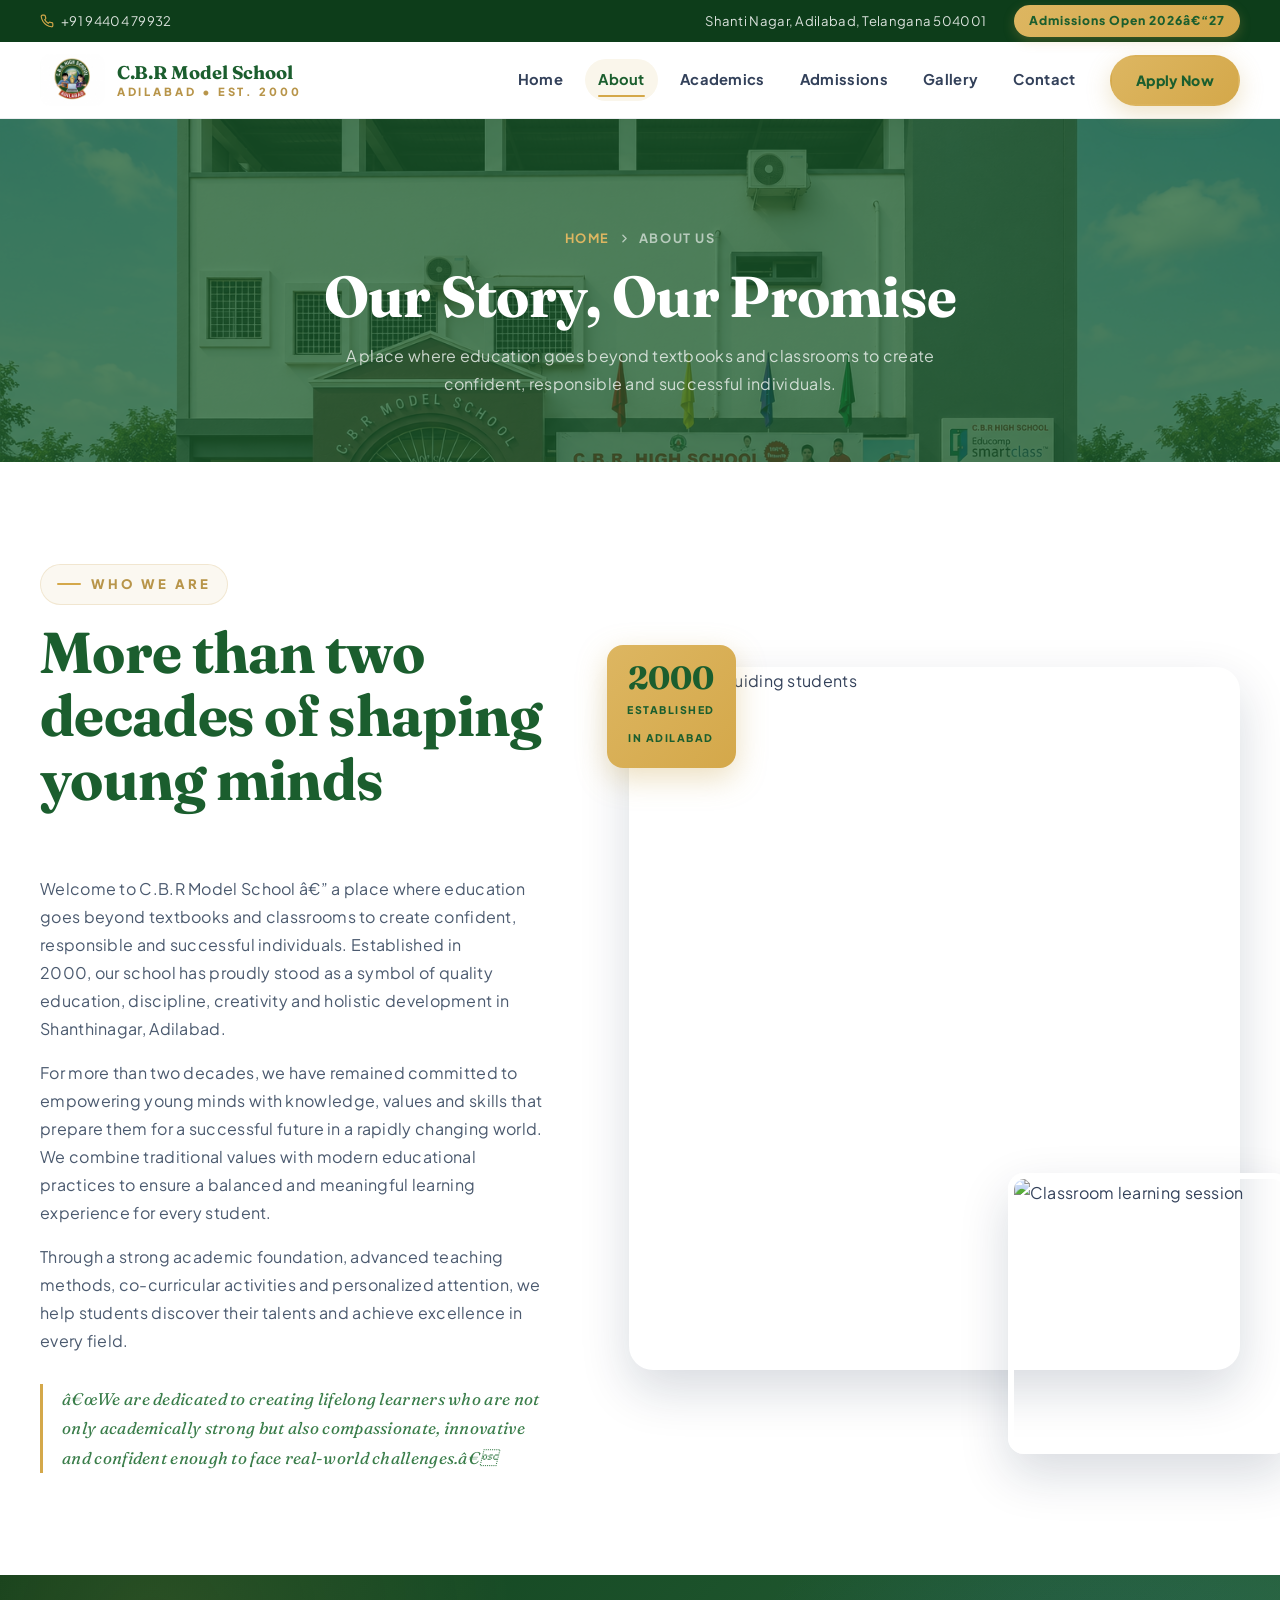
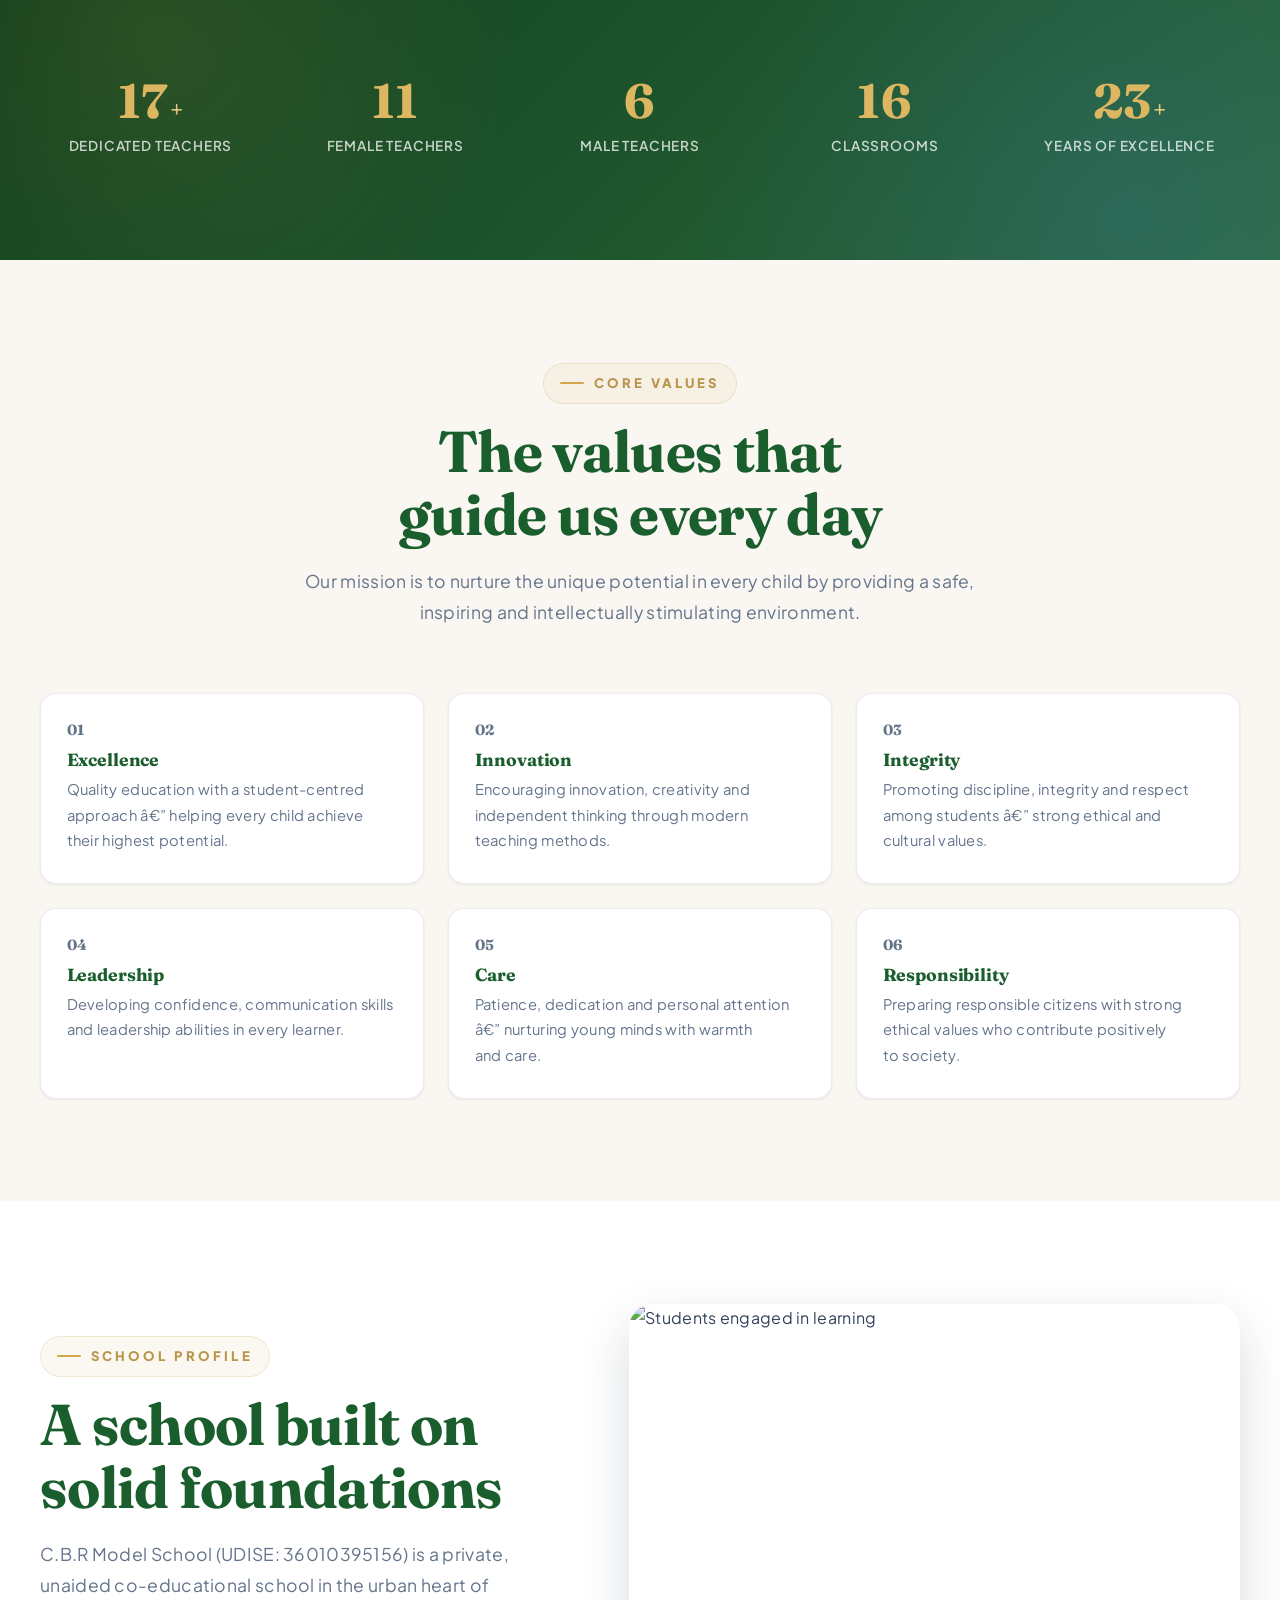
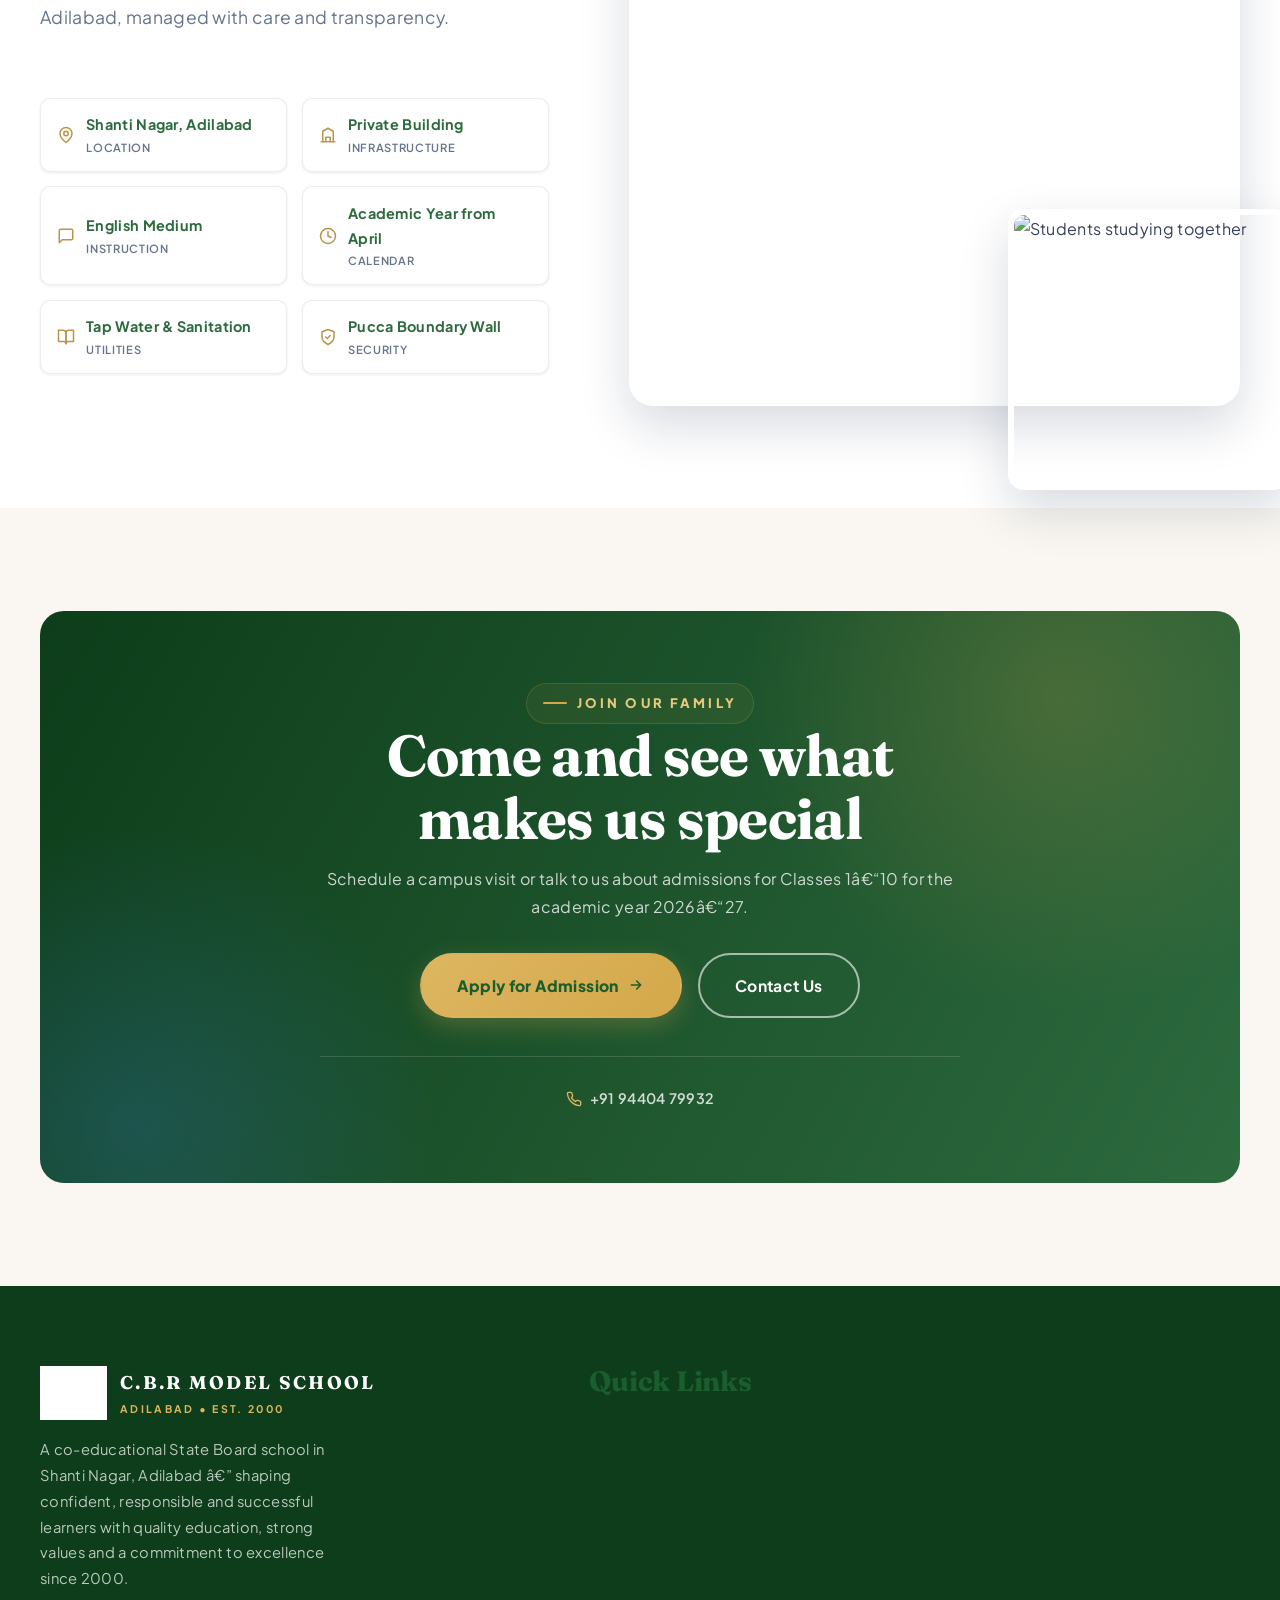
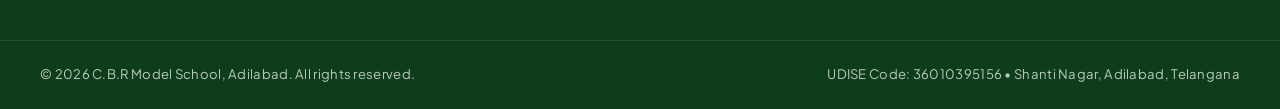
==== commit 48b9b768: "responsive design, missing homepage content, mobile layout" ====
--- a/about.html
+++ b/about.html
@@ -1,20 +1,20 @@
-<!DOCTYPE html>
+﻿<!DOCTYPE html>
 <html lang="en">
 <head>
   <meta charset="UTF-8">
   <meta name="viewport" content="width=device-width, initial-scale=1.0">
-  <meta name="description" content="About C.B.R Model School, Shanti Nagar, Adilabad — established in 2000. Our vision, mission, values and story of nurturing confident, responsible and successful learners since 2000.">
+  <meta name="description" content="About C.B.R Model School, Shanti Nagar, Adilabad â€” established in 2000. Our vision, mission, values and story of nurturing confident, responsible and successful learners since 2000.">
   <meta name="keywords" content="CBR Model School about, school vision mission Adilabad, Shanti Nagar school Adilabad, C.B.R Model High School history">
   <meta name="author" content="C.B.R Model School">
   <meta name="theme-color" content="#1b5e2e">
 
   <meta property="og:type" content="website">
-  <meta property="og:title" content="About Us — C.B.R Model School, Adilabad">
-  <meta property="og:description" content="A co-educational State Board school for Classes 1–10 in Shanti Nagar, Adilabad, established in 2000.">
+  <meta property="og:title" content="About Us â€” C.B.R Model School, Adilabad">
+  <meta property="og:description" content="A co-educational State Board school for Classes 1â€“10 in Shanti Nagar, Adilabad, established in 2000.">
   <meta property="og:image" content="images/hero-building.png">
   <meta property="og:locale" content="en_IN">
 
-  <title>About Us — C.B.R Model School, Adilabad</title>
+  <title>About Us â€” C.B.R Model School, Adilabad</title>
 
   <link rel="icon" type="image/png" href="images/logo.png">
 
@@ -40,14 +40,14 @@
       </div>
       <div class="topbar__right">
         <span>Shanti Nagar, Adilabad, Telangana 504001</span>
-        <span class="topbar__badge">Admissions Open 2026–27</span>
+        <span class="topbar__badge">Admissions Open 2026â€“27</span>
       </div>
     </div>
   </div>
 
   <header class="site-header" role="banner">
     <div class="container navbar">
-      <a href="index.html" class="navbar__logo" aria-label="C.B.R Model School — Home">
+      <a href="index.html" class="navbar__logo" aria-label="C.B.R Model School â€” Home">
         <img src="images/logo.png" alt="C.B.R Model School logo" width="52" height="52">
         <span class="navbar__brand">
           <strong>C.B.R Model School</strong>
@@ -113,7 +113,7 @@
             <h2 id="story-heading" class="section__title">More than two decades of shaping young minds</h2>
           </header>
           <p class="reveal" style="margin-bottom: 1rem; color: var(--ink-600);">
-            Welcome to C.B.R Model School — a place where education goes beyond textbooks and
+            Welcome to C.B.R Model School â€” a place where education goes beyond textbooks and
             classrooms to create confident, responsible and successful individuals. Established in
             2000, our school has proudly stood as a symbol of quality education, discipline,
             creativity and holistic development in Shanthinagar, Adilabad.
@@ -130,8 +130,8 @@
             in every field.
           </p>
           <blockquote class="split__quote reveal">
-            “We are dedicated to creating lifelong learners who are not only academically strong but
-            also compassionate, innovative and confident enough to face real-world challenges.”
+            â€œWe are dedicated to creating lifelong learners who are not only academically strong but
+            also compassionate, innovative and confident enough to face real-world challenges.â€
           </blockquote>
         </div>
       </div>
@@ -179,7 +179,7 @@
           <article class="value-card reveal">
             <p class="value-card__num">01</p>
             <h3>Excellence</h3>
-            <p>Quality education with a student-centred approach — helping every child achieve their highest potential.</p>
+            <p>Quality education with a student-centred approach â€” helping every child achieve their highest potential.</p>
           </article>
           <article class="value-card reveal reveal-d1">
             <p class="value-card__num">02</p>
@@ -189,7 +189,7 @@
           <article class="value-card reveal reveal-d2">
             <p class="value-card__num">03</p>
             <h3>Integrity</h3>
-            <p>Promoting discipline, integrity and respect among students — strong ethical and cultural values.</p>
+            <p>Promoting discipline, integrity and respect among students â€” strong ethical and cultural values.</p>
           </article>
           <article class="value-card reveal">
             <p class="value-card__num">04</p>
@@ -199,7 +199,7 @@
           <article class="value-card reveal reveal-d1">
             <p class="value-card__num">05</p>
             <h3>Care</h3>
-            <p>Patience, dedication and personal attention — nurturing young minds with warmth and care.</p>
+            <p>Patience, dedication and personal attention â€” nurturing young minds with warmth and care.</p>
           </article>
           <article class="value-card reveal reveal-d2">
             <p class="value-card__num">06</p>
@@ -266,8 +266,8 @@
             <span class="eyebrow" style="color: var(--gold-300);">Join Our Family</span>
             <h2 id="cta-heading">Come and see what makes us special</h2>
             <p>
-              Schedule a campus visit or talk to us about admissions for Classes 1–10 for the
-              academic year 2026–27.
+              Schedule a campus visit or talk to us about admissions for Classes 1â€“10 for the
+              academic year 2026â€“27.
             </p>
             <div class="cta-banner__actions">
               <a href="admissions.html" class="btn btn--gold">Apply for Admission
@@ -280,11 +280,7 @@
                 <svg viewBox="0 0 24 24" fill="none" stroke="currentColor" stroke-width="2" stroke-linecap="round" stroke-linejoin="round" aria-hidden="true"><path d="M22 16.92v3a2 2 0 0 1-2.18 2 19.79 19.79 0 0 1-8.63-3.07 19.5 19.5 0 0 1-6-6 19.79 19.79 0 0 1-3.07-8.67A2 2 0 0 1 4.11 2h3a2 2 0 0 1 2 1.72c.13.96.36 1.9.7 2.81a2 2 0 0 1-.45 2.11L8.09 9.91a16 16 0 0 0 6 6l1.27-1.27a2 2 0 0 1 2.11-.45c.91.34 1.85.57 2.81.7A2 2 0 0 1 22 16.92z"/></svg>
                 +91 94404 79932
               </a>
-              <a href="mailto:info@cbrmodelschool.edu.in">
-                <svg viewBox="0 0 24 24" fill="none" stroke="currentColor" stroke-width="2" stroke-linecap="round" stroke-linejoin="round" aria-hidden="true"><rect x="2" y="4" width="20" height="16" rx="2"/><path d="m22 7-10 6L2 7"/></svg>
-                info@cbrmodelschool.edu.in
-              </a>
-            </div>
+</div>
           </div>
         </div>
       </div>
@@ -296,7 +292,7 @@
     <div class="container footer-grid">
 
       <div class="footer-brand">
-        <a href="index.html" class="footer-brand__logo" aria-label="C.B.R Model School — Home">
+        <a href="index.html" class="footer-brand__logo" aria-label="C.B.R Model School â€” Home">
           <img src="images/logo.png" alt="C.B.R Model School logo" width="54" height="54">
           <span>
             <strong>C.B.R Model School</strong>
@@ -304,7 +300,7 @@
           </span>
         </a>
         <p>
-          A co-educational State Board school in Shanti Nagar, Adilabad — shaping confident,
+          A co-educational State Board school in Shanti Nagar, Adilabad â€” shaping confident,
           responsible and successful learners with quality education, strong values and a
           commitment to excellence since 2000.
         </p>
--- a/css/variables.css
+++ b/css/variables.css
@@ -1,8 +1,3 @@
-/* ==========================================================================
-   Design Tokens — C.B.R Model School (Premium Edition)
-   Palette: Forest green + warm gold + red (authentic brand colors from logo)
-   ========================================================================== */
-
 :root {
   /* Colors — brand (from C.B.R High School logo) */
   --green-950: #0d3d1a;
--- a/css/style.css
+++ b/css/style.css
@@ -1,8 +1,3 @@
-/* ==========================================================================
-   C.B.R Model School — Premium Stylesheet
-   Design language: Forest green (logo) + warm gold + soft cream (brand luxury)
-   ========================================================================== */
-
 /* --------------------------------------------------------------------------
    Base
    -------------------------------------------------------------------------- */
@@ -464,9 +459,9 @@
   flex-direction: column;
   position: fixed;
   inset: 0;
-  top: 0;
+  top: var(--header-h);
   background: var(--green-900);
-  padding-top: calc(var(--header-h) + 2rem);
+  padding-top: 2rem;
   transform: translateX(100%);
   transition: transform var(--t-slow);
   gap: var(--sp-xs);
@@ -531,6 +526,16 @@
   transform: scale(1.05);
   will-change: transform;
   z-index: 0;
+  animation: zoom-in 20s infinite alternate;
+}
+
+@keyframes zoom-in {
+  from {
+    transform: scale(1);
+  }
+  to {
+    transform: scale(1.1);
+  }
 }
 
 .hero__overlay {
@@ -728,6 +733,13 @@
   to { transform: translateX(-50%); }
 }
 
+/* Hide ticker on mobile to prevent horizontal scroll */
+@media (max-width: 767px) {
+  .ticker {
+    display: none;
+  }
+}
+
 /* --------------------------------------------------------------------------
    Split section (welcome / about)
    -------------------------------------------------------------------------- */
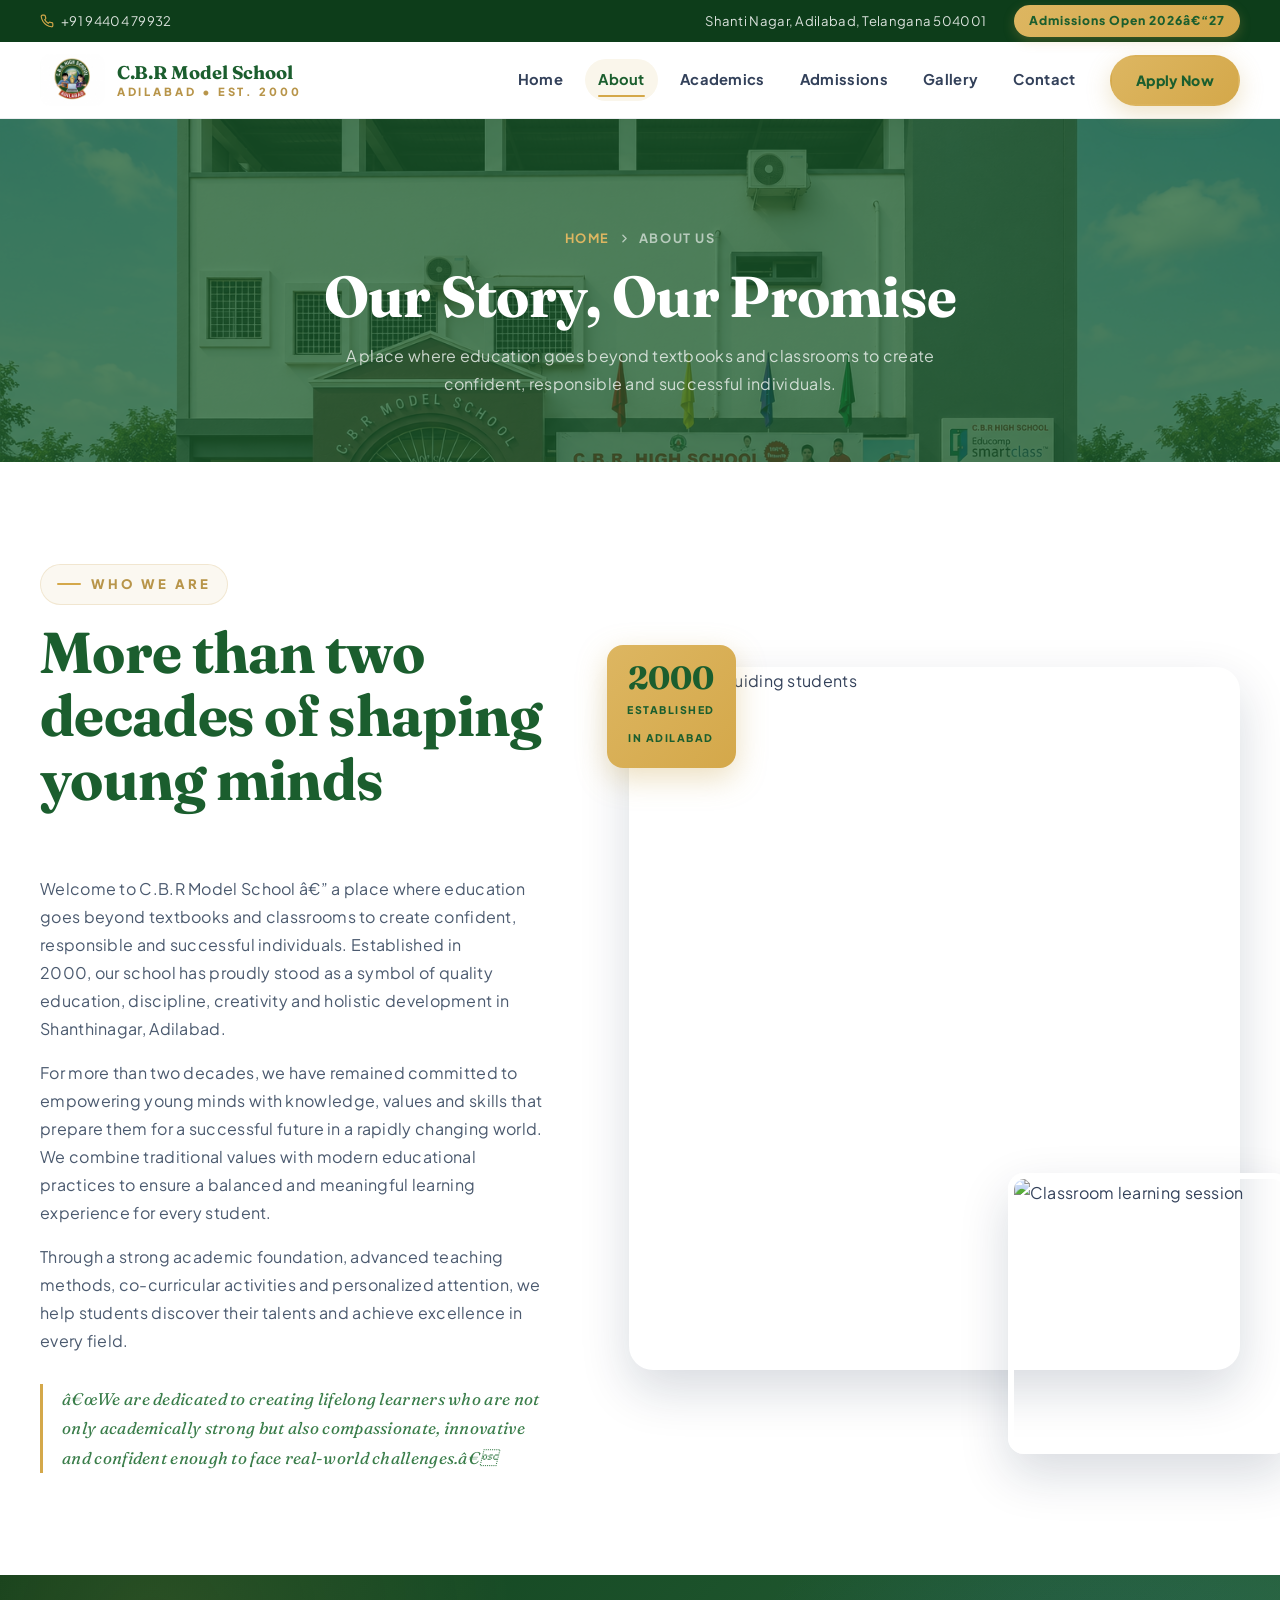
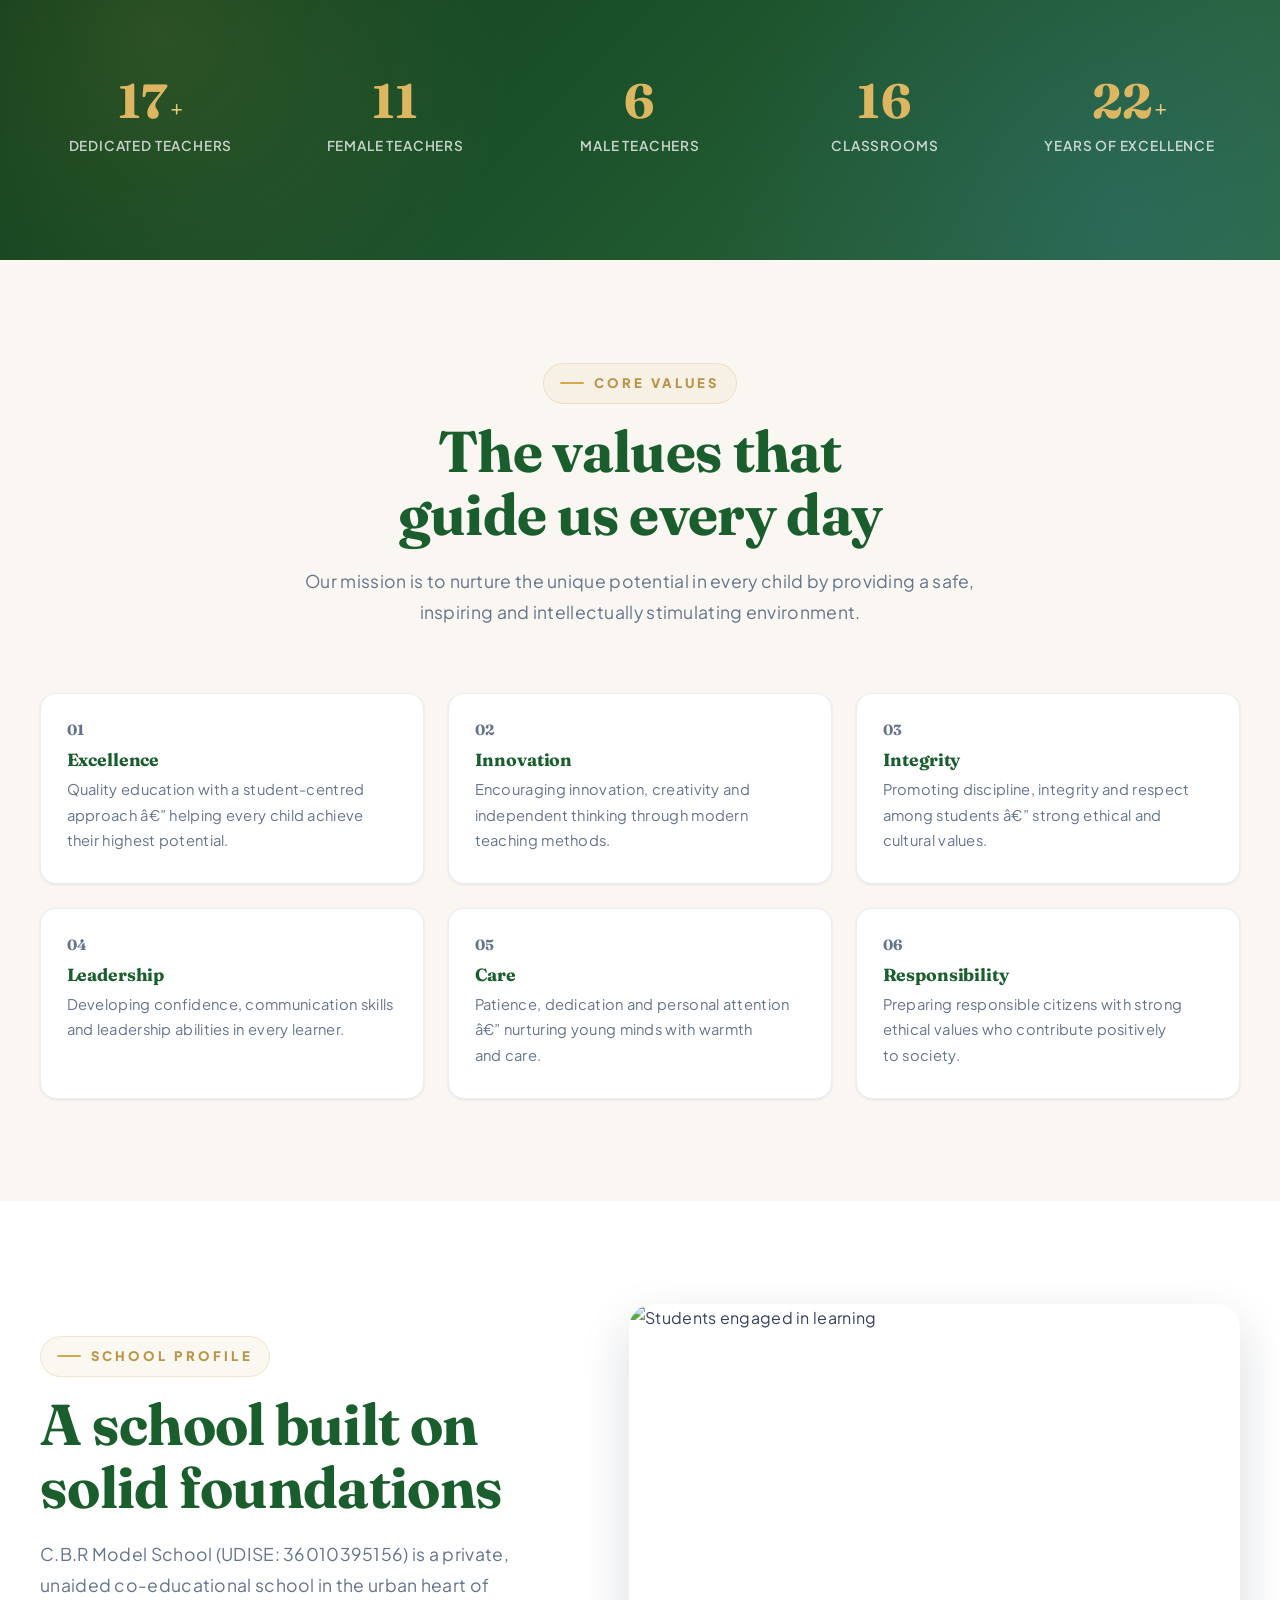
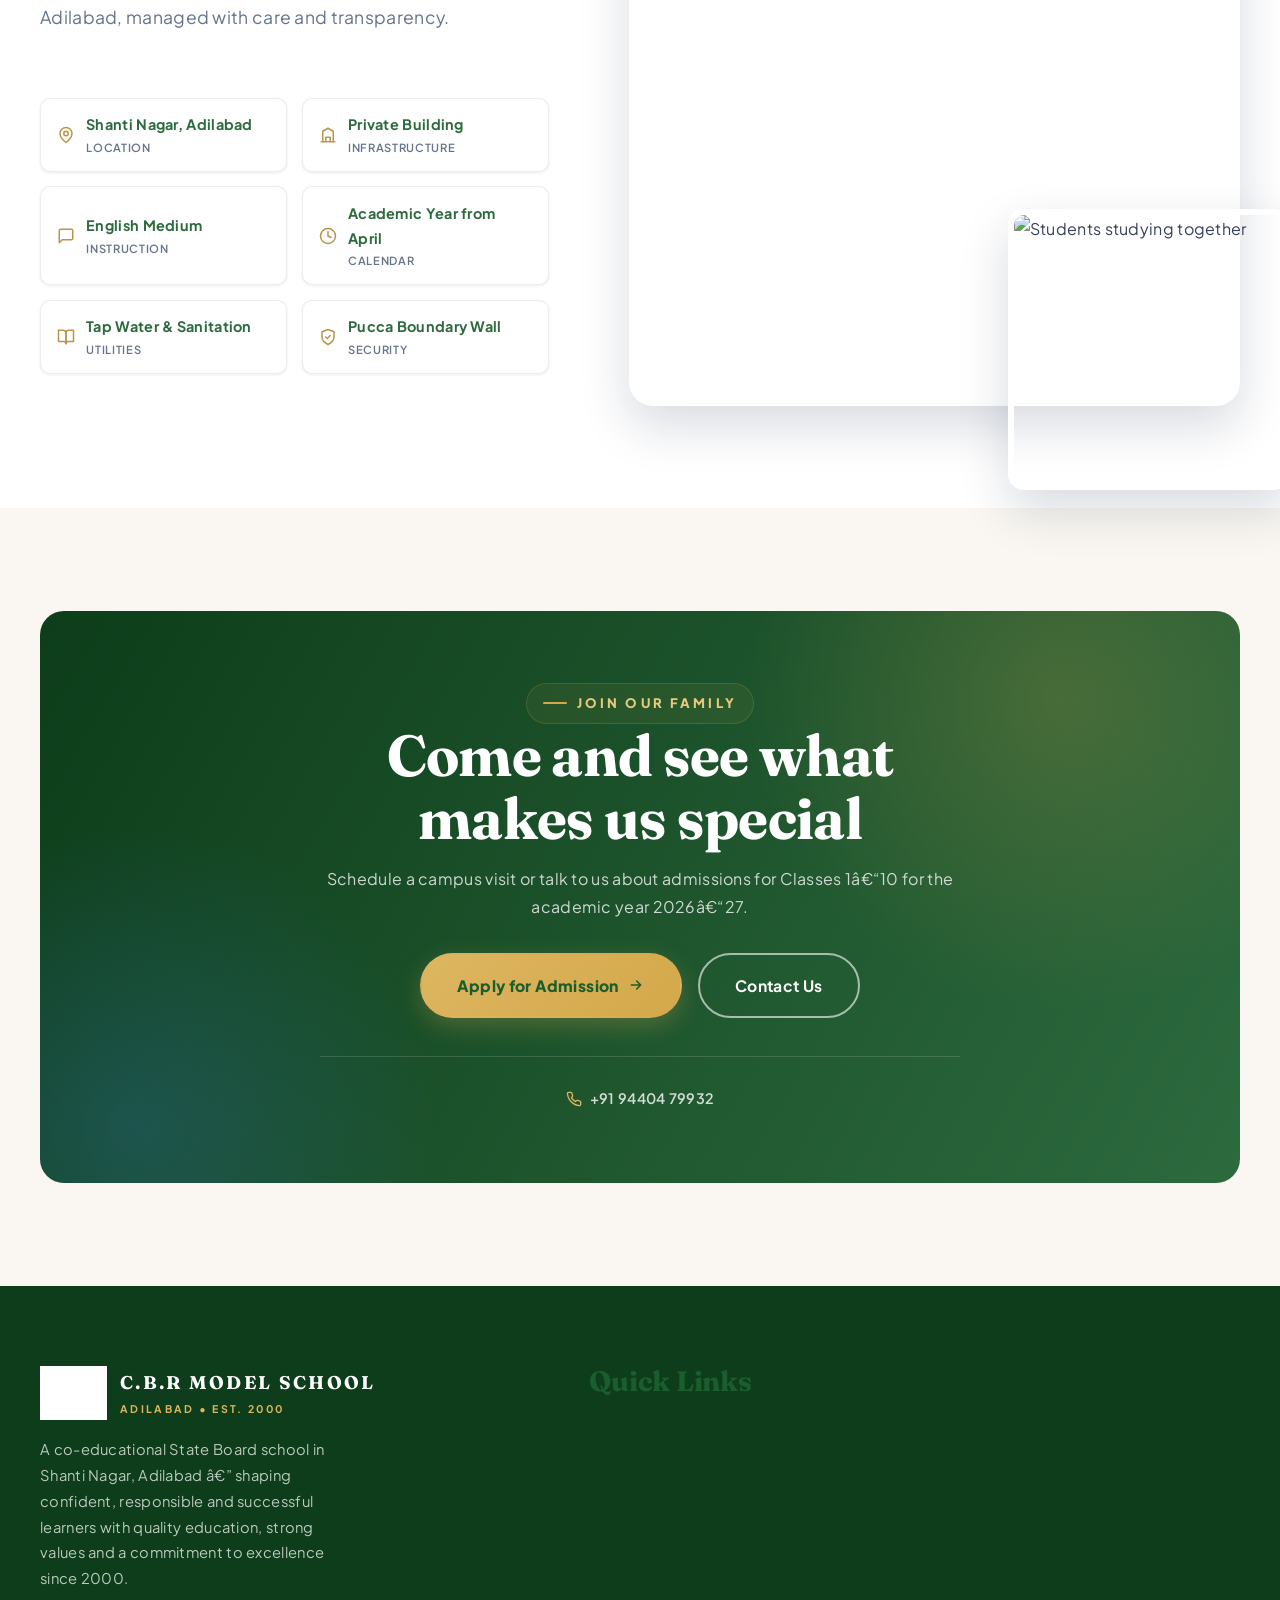
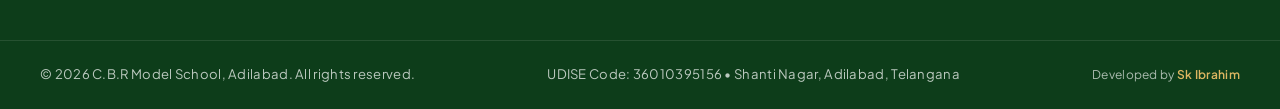
==== commit 0850a45e: "fixed mobile layout" ====
--- a/about.html
+++ b/about.html
@@ -319,6 +319,7 @@
       <div class="container footer-bottom__inner">
         <p>&copy; <span class="js-year">2026</span> C.B.R Model School, Adilabad. All rights reserved.</p>
         <p>UDISE Code: 36010395156 &bull; Shanti Nagar, Adilabad, Telangana</p>
+        <p><small>Developed by <a href="https://sk-ibrahim.vercel.app" target="_blank" rel="noopener">Sk Ibrahim</a></small></p>
       </div>
     </div>
   </footer>
--- a/css/style.css
+++ b/css/style.css
@@ -458,8 +458,10 @@
   display: flex;
   flex-direction: column;
   position: fixed;
-  inset: 0;
+  left: 0;
+  right: 0;
   top: var(--header-h);
+  bottom: 0;
   background: var(--green-900);
   padding-top: 2rem;
   transform: translateX(100%);
@@ -467,6 +469,7 @@
   gap: var(--sp-xs);
   z-index: 999;
   overflow-y: auto;
+  overflow-x: hidden;
 }
 
 .nav-menu.is-open {
@@ -511,8 +514,8 @@
   position: relative;
   display: flex;
   align-items: center;
-  min-height: 88vh;
-  padding-block: 4rem;
+  min-height: clamp(65vh, 100vh, 88vh);
+  padding-block: clamp(2rem, 5vw, 4rem);
   overflow: hidden;
   background: var(--green-900);
 }
@@ -735,8 +738,227 @@
 
 /* Hide ticker on mobile to prevent horizontal scroll */
 @media (max-width: 767px) {
+  html {
+    overflow-x: hidden;
+  }
+
+  body {
+    overflow-x: hidden;
+  }
+
   .ticker {
     display: none;
+  }
+
+  .hero {
+    min-height: 65vh;
+    padding-block: 2rem;
+  }
+
+  .hero__content {
+    max-width: 100%;
+  }
+
+  .hero__title {
+    font-size: clamp(1.8rem, 6vw, 2.5rem);
+    margin-bottom: 1rem;
+  }
+
+  .hero__lead {
+    font-size: 1rem;
+    margin-bottom: 1.5rem;
+    line-height: 1.6;
+  }
+
+  .hero__chips {
+    margin-top: 1.5rem;
+    padding-top: 1rem;
+    gap: 0.5rem 1rem;
+  }
+
+  .hero__chip {
+    font-size: 0.78rem;
+  }
+
+  .hero__scroll {
+    display: none;
+  }
+
+  /* Optimize sections - reduce vertical space */
+  .section {
+    padding-block: clamp(2rem, 4vw, 3.5rem);
+  }
+
+  .section__head {
+    margin-bottom: clamp(1.5rem, 4vw, 2.5rem);
+  }
+
+  .section__title {
+    font-size: clamp(1.5rem, 5vw, 1.8rem);
+  }
+
+  .section__sub {
+    font-size: 0.9rem;
+  }
+
+  /* Split section optimization */
+  .split {
+    gap: 1.5rem;
+  }
+
+  .split__media {
+    margin-bottom: 1rem;
+  }
+
+  .split__media-secondary {
+    display: none;
+  }
+
+  .exp-badge {
+    display: none;
+  }
+
+  /* Feature cards */
+  .features-grid {
+    gap: 1rem;
+  }
+
+  .feature-card {
+    padding: 1.2rem;
+  }
+
+  .feature-card__icon {
+    width: 36px;
+    height: 36px;
+  }
+
+  .feature-card h3 {
+    font-size: 1rem;
+    margin-bottom: 0.6rem;
+  }
+
+  .feature-card p {
+    font-size: 0.85rem;
+    line-height: 1.5;
+  }
+
+  /* Programs section */
+  .programs-grid {
+    gap: 1rem;
+  }
+
+  .program-card {
+    padding: 1rem;
+  }
+
+  .program-card h3 {
+    font-size: 1.05rem;
+    margin-bottom: 0.5rem;
+  }
+
+  .program-card p {
+    font-size: 0.8rem;
+    line-height: 1.4;
+  }
+
+  /* Facilities section */
+  .facilities-grid {
+    gap: 1rem;
+  }
+
+  .facility-card {
+    padding: 1rem;
+  }
+
+  .facility-card h3 {
+    font-size: 1rem;
+    margin-bottom: 0.5rem;
+  }
+
+  .facility-card p {
+    font-size: 0.8rem;
+  }
+
+  /* Stats grid */
+  .stats-grid {
+    gap: 1.5rem 1rem;
+  }
+
+  .stat__num {
+    font-size: clamp(1.8rem, 3.5vw, 2rem);
+  }
+
+  .stat__label {
+    font-size: 0.75rem;
+  }
+
+  /* Vision & Mission */
+  .vm-grid {
+    gap: 1.5rem;
+  }
+
+  .vm-card {
+    padding: 1.2rem;
+  }
+
+  .vm-card h3 {
+    font-size: 1.05rem;
+    margin-bottom: 0.6rem;
+  }
+
+  .vm-card p {
+    font-size: 0.85rem;
+    line-height: 1.5;
+  }
+
+  /* Testimonials carousel */
+  .testimonials-carousel {
+    gap: 1rem;
+  }
+
+  /* CTA section */
+  .cta-banner {
+    padding: 1.5rem;
+  }
+
+  .cta-banner__content {
+    gap: 1rem;
+  }
+
+  .cta-banner h2 {
+    font-size: clamp(1.5rem, 5vw, 1.8rem);
+    margin-bottom: 1rem;
+  }
+
+  .cta-banner p {
+    font-size: 0.9rem;
+    margin-bottom: 1.2rem;
+  }
+
+  /* Footer */
+  .footer-grid {
+    grid-template-columns: 1fr;
+    gap: 1.5rem;
+  }
+
+  .footer-brand p {
+    font-size: 0.85rem;
+    line-height: 1.5;
+    margin-top: 0.8rem;
+  }
+
+  .footer-links,
+  .footer-contact {
+    font-size: 0.85rem;
+  }
+
+  .footer-bottom {
+    padding-block: 1rem;
+    font-size: 0.75rem;
+  }
+
+  .footer-bottom p {
+    margin: 0.4rem 0;
   }
 }
 
@@ -2107,6 +2329,23 @@
 
 .footer-bottom a { color: var(--gold-400); }
 
+.footer-bottom small {
+  font-size: 0.75rem;
+  color: rgba(255, 255, 255, 0.65);
+}
+
+.footer-bottom small a {
+  color: var(--gold-400);
+  text-decoration: none;
+  font-weight: 600;
+  transition: color var(--t-fast);
+}
+
+.footer-bottom small a:hover {
+  color: var(--gold-300);
+  text-decoration: underline;
+}
+
 /* --------------------------------------------------------------------------
    Scroll reveal
    -------------------------------------------------------------------------- */
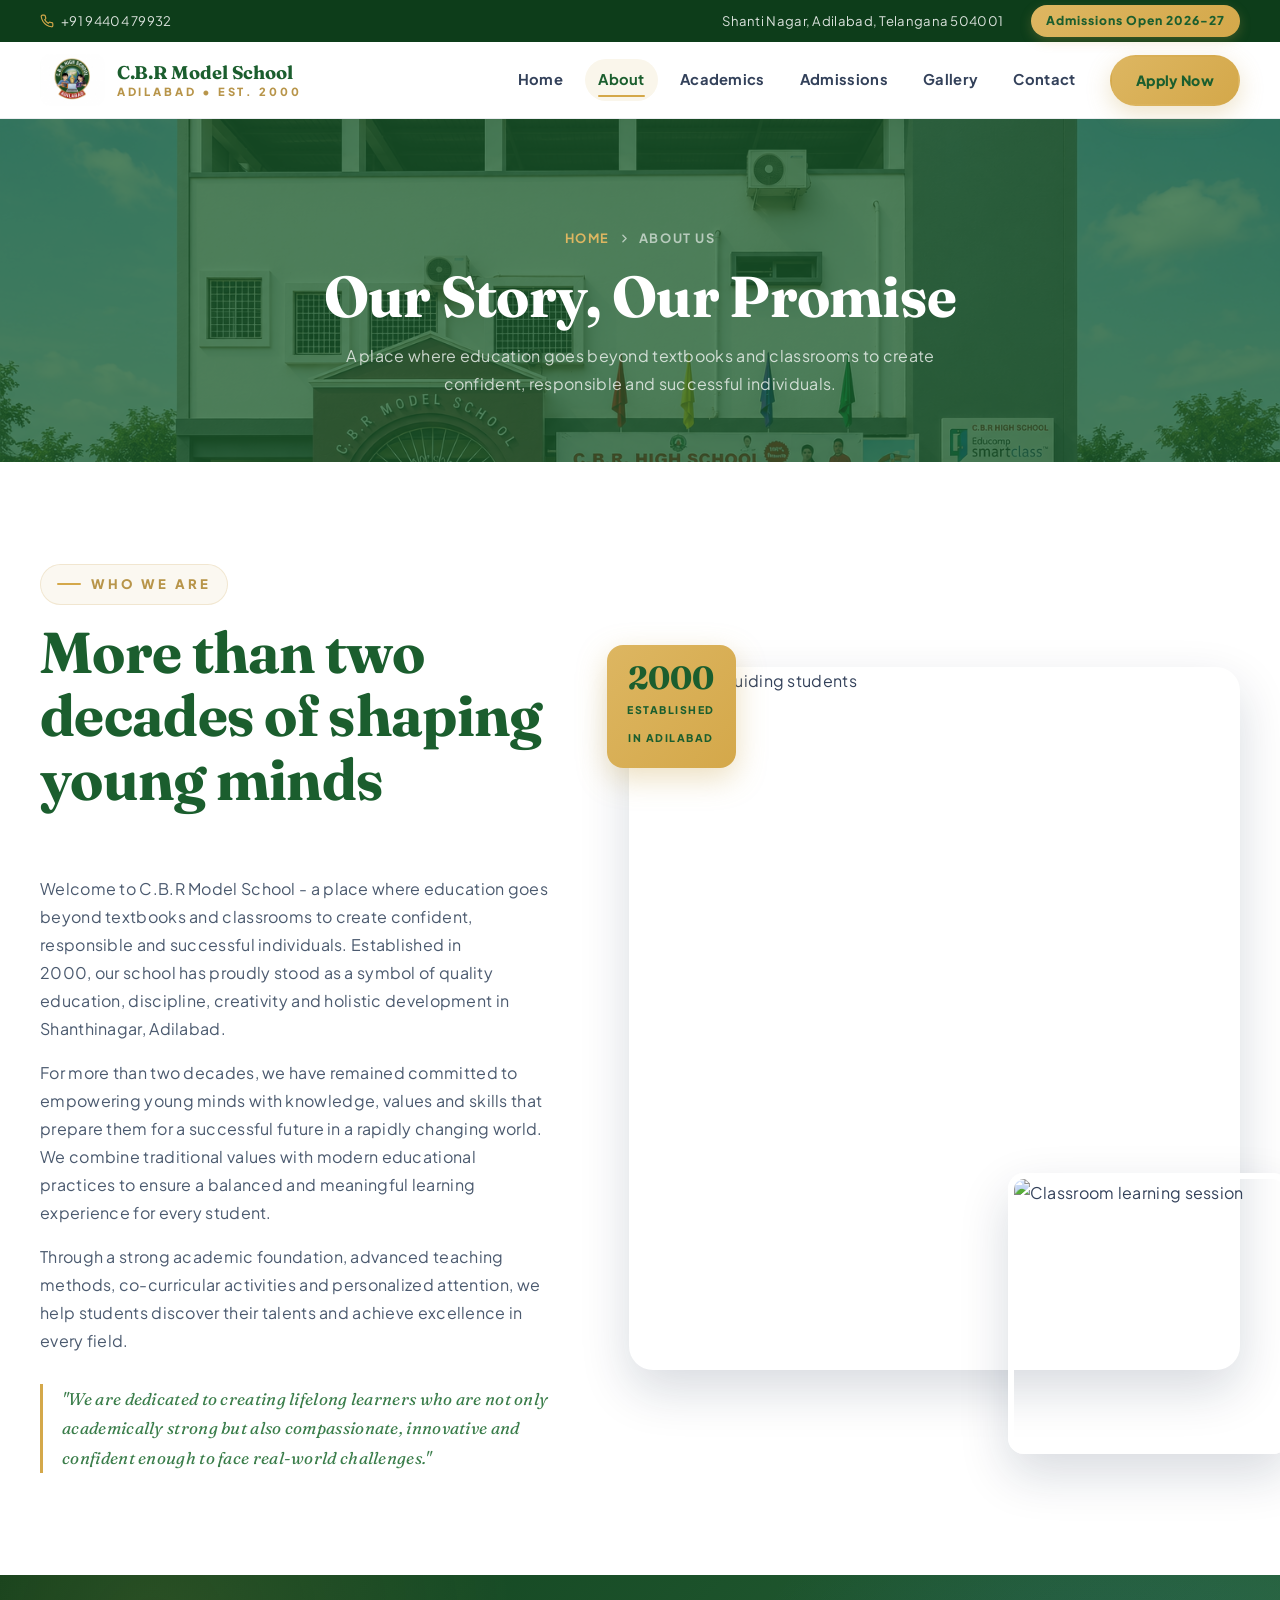
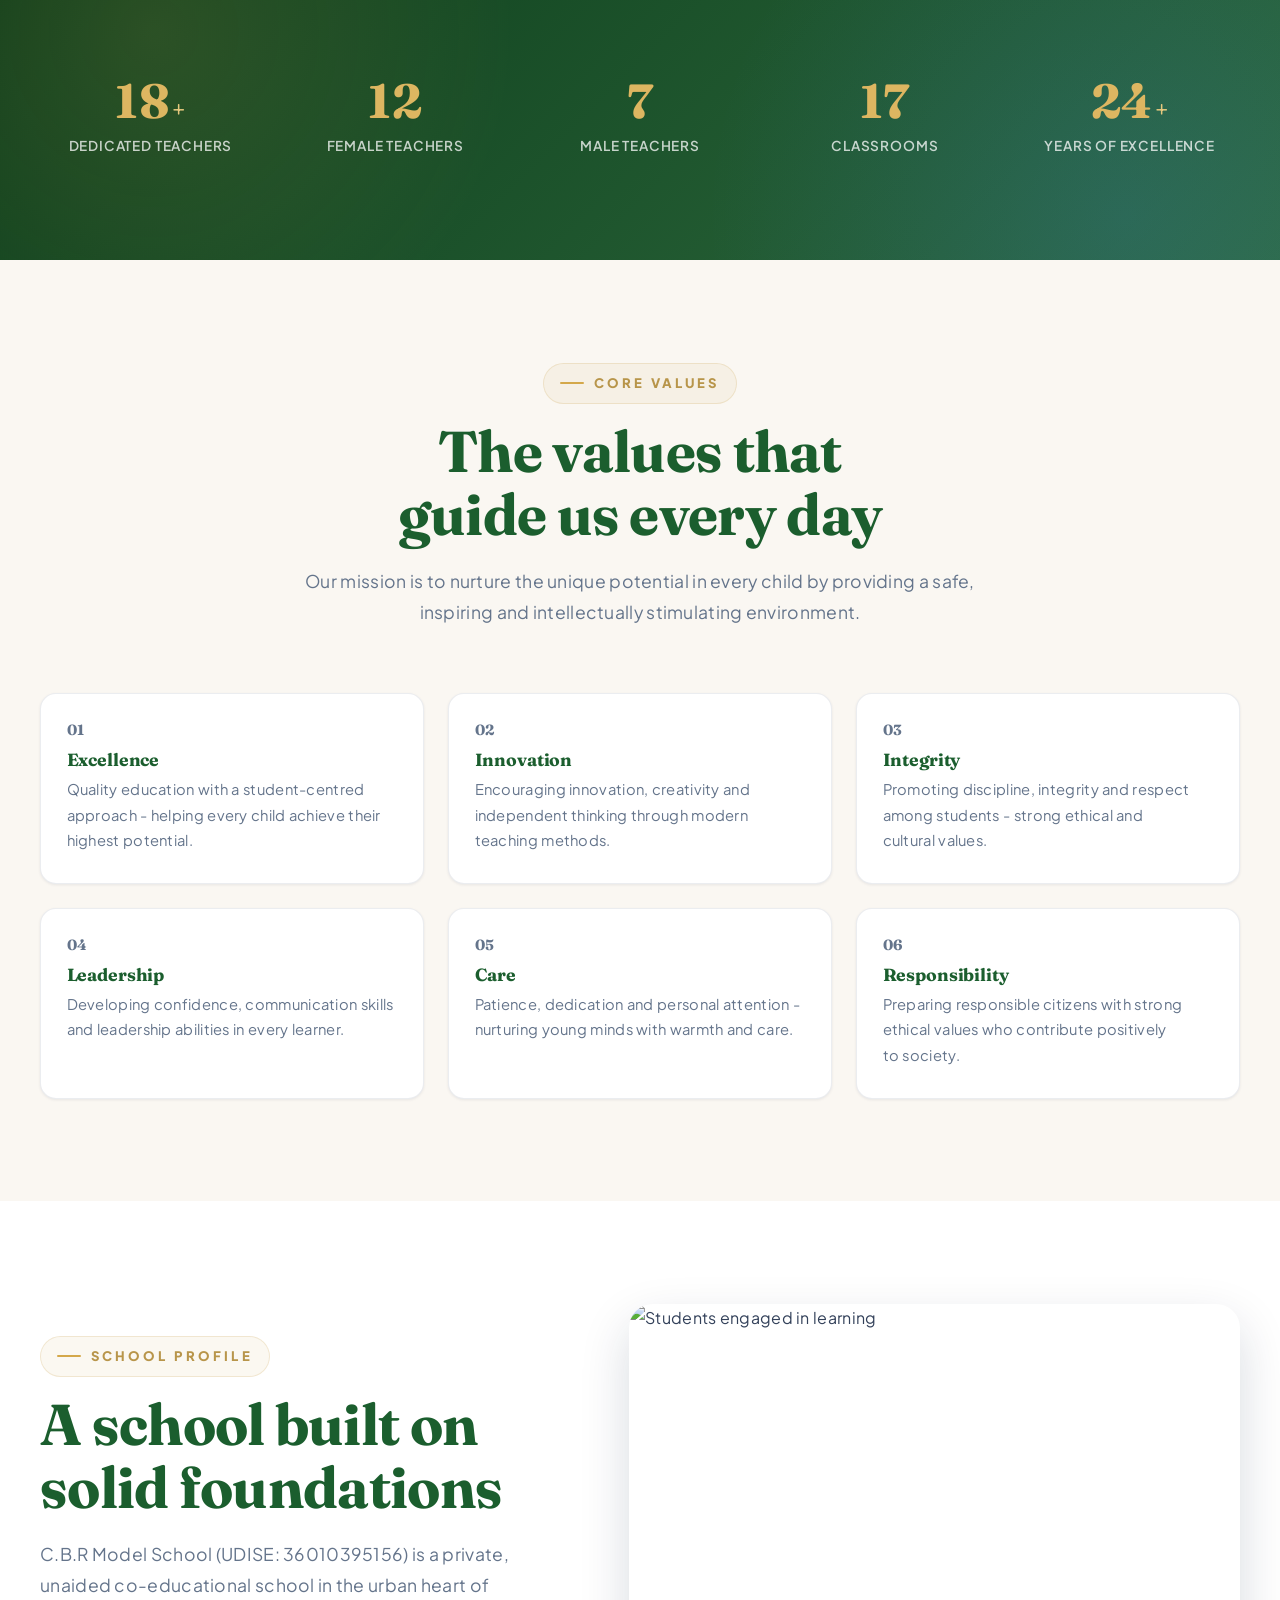
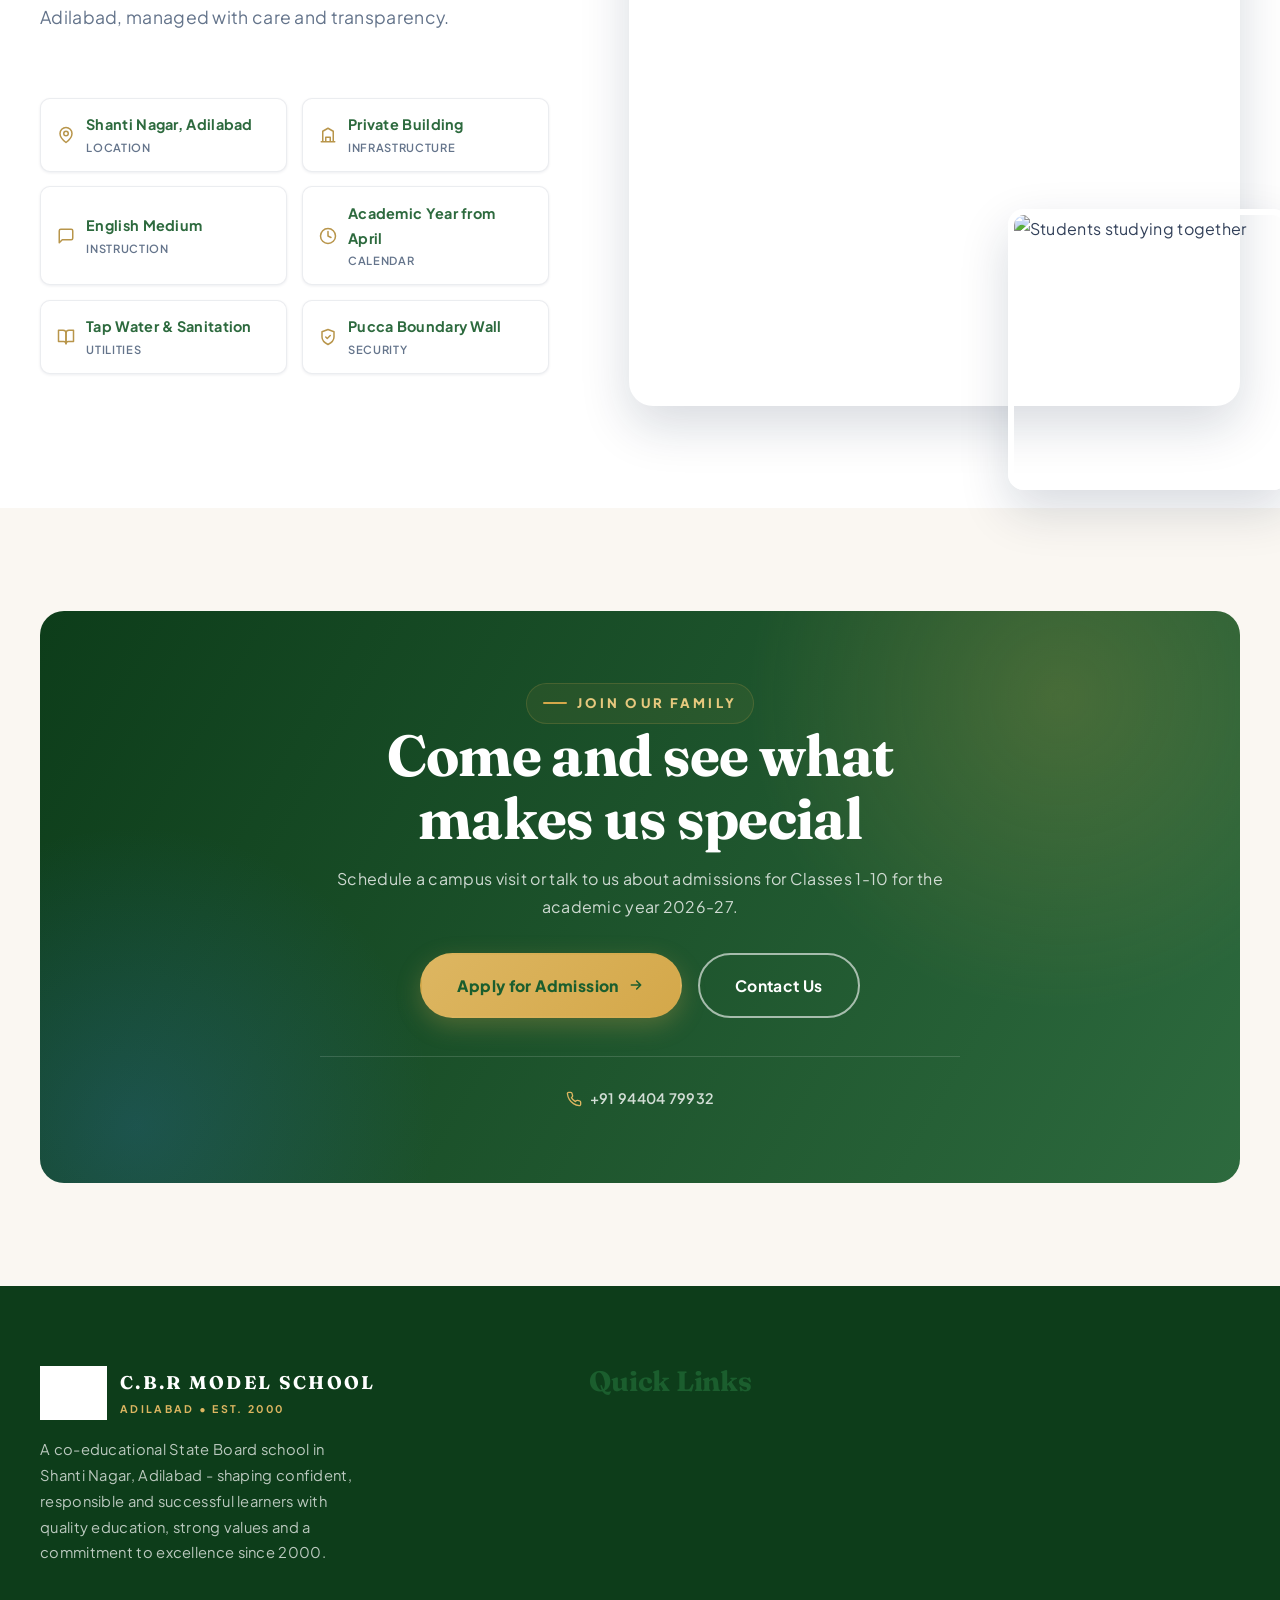
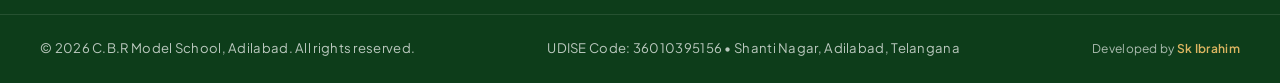
==== commit a0367906: "fixed mobile menu, removed non ASCII char" ====
--- a/about.html
+++ b/about.html
@@ -1,20 +1,20 @@
-﻿<!DOCTYPE html>
+<!DOCTYPE html>
 <html lang="en">
 <head>
   <meta charset="UTF-8">
   <meta name="viewport" content="width=device-width, initial-scale=1.0">
-  <meta name="description" content="About C.B.R Model School, Shanti Nagar, Adilabad â€” established in 2000. Our vision, mission, values and story of nurturing confident, responsible and successful learners since 2000.">
+  <meta name="description" content="About C.B.R Model School, Shanti Nagar, Adilabad - established in 2000. Our vision, mission, values and story of nurturing confident, responsible and successful learners since 2000.">
   <meta name="keywords" content="CBR Model School about, school vision mission Adilabad, Shanti Nagar school Adilabad, C.B.R Model High School history">
   <meta name="author" content="C.B.R Model School">
   <meta name="theme-color" content="#1b5e2e">
 
   <meta property="og:type" content="website">
-  <meta property="og:title" content="About Us â€” C.B.R Model School, Adilabad">
-  <meta property="og:description" content="A co-educational State Board school for Classes 1â€“10 in Shanti Nagar, Adilabad, established in 2000.">
+  <meta property="og:title" content="About Us - C.B.R Model School, Adilabad">
+  <meta property="og:description" content="A co-educational State Board school for Classes 1-10 in Shanti Nagar, Adilabad, established in 2000.">
   <meta property="og:image" content="images/hero-building.png">
   <meta property="og:locale" content="en_IN">
 
-  <title>About Us â€” C.B.R Model School, Adilabad</title>
+  <title>About Us - C.B.R Model School, Adilabad</title>
 
   <link rel="icon" type="image/png" href="images/logo.png">
 
@@ -40,14 +40,14 @@
       </div>
       <div class="topbar__right">
         <span>Shanti Nagar, Adilabad, Telangana 504001</span>
-        <span class="topbar__badge">Admissions Open 2026â€“27</span>
+        <span class="topbar__badge">Admissions Open 2026-27</span>
       </div>
     </div>
   </div>
 
   <header class="site-header" role="banner">
     <div class="container navbar">
-      <a href="index.html" class="navbar__logo" aria-label="C.B.R Model School â€” Home">
+      <a href="index.html" class="navbar__logo" aria-label="C.B.R Model School - Home">
         <img src="images/logo.png" alt="C.B.R Model School logo" width="52" height="52">
         <span class="navbar__brand">
           <strong>C.B.R Model School</strong>
@@ -113,7 +113,7 @@
             <h2 id="story-heading" class="section__title">More than two decades of shaping young minds</h2>
           </header>
           <p class="reveal" style="margin-bottom: 1rem; color: var(--ink-600);">
-            Welcome to C.B.R Model School â€” a place where education goes beyond textbooks and
+            Welcome to C.B.R Model School - a place where education goes beyond textbooks and
             classrooms to create confident, responsible and successful individuals. Established in
             2000, our school has proudly stood as a symbol of quality education, discipline,
             creativity and holistic development in Shanthinagar, Adilabad.
@@ -130,8 +130,8 @@
             in every field.
           </p>
           <blockquote class="split__quote reveal">
-            â€œWe are dedicated to creating lifelong learners who are not only academically strong but
-            also compassionate, innovative and confident enough to face real-world challenges.â€
+            "We are dedicated to creating lifelong learners who are not only academically strong but
+            also compassionate, innovative and confident enough to face real-world challenges."
           </blockquote>
         </div>
       </div>
@@ -179,7 +179,7 @@
           <article class="value-card reveal">
             <p class="value-card__num">01</p>
             <h3>Excellence</h3>
-            <p>Quality education with a student-centred approach â€” helping every child achieve their highest potential.</p>
+            <p>Quality education with a student-centred approach - helping every child achieve their highest potential.</p>
           </article>
           <article class="value-card reveal reveal-d1">
             <p class="value-card__num">02</p>
@@ -189,7 +189,7 @@
           <article class="value-card reveal reveal-d2">
             <p class="value-card__num">03</p>
             <h3>Integrity</h3>
-            <p>Promoting discipline, integrity and respect among students â€” strong ethical and cultural values.</p>
+            <p>Promoting discipline, integrity and respect among students - strong ethical and cultural values.</p>
           </article>
           <article class="value-card reveal">
             <p class="value-card__num">04</p>
@@ -199,7 +199,7 @@
           <article class="value-card reveal reveal-d1">
             <p class="value-card__num">05</p>
             <h3>Care</h3>
-            <p>Patience, dedication and personal attention â€” nurturing young minds with warmth and care.</p>
+            <p>Patience, dedication and personal attention - nurturing young minds with warmth and care.</p>
           </article>
           <article class="value-card reveal reveal-d2">
             <p class="value-card__num">06</p>
@@ -266,8 +266,8 @@
             <span class="eyebrow" style="color: var(--gold-300);">Join Our Family</span>
             <h2 id="cta-heading">Come and see what makes us special</h2>
             <p>
-              Schedule a campus visit or talk to us about admissions for Classes 1â€“10 for the
-              academic year 2026â€“27.
+              Schedule a campus visit or talk to us about admissions for Classes 1-10 for the
+              academic year 2026-27.
             </p>
             <div class="cta-banner__actions">
               <a href="admissions.html" class="btn btn--gold">Apply for Admission
@@ -292,7 +292,7 @@
     <div class="container footer-grid">
 
       <div class="footer-brand">
-        <a href="index.html" class="footer-brand__logo" aria-label="C.B.R Model School â€” Home">
+        <a href="index.html" class="footer-brand__logo" aria-label="C.B.R Model School - Home">
           <img src="images/logo.png" alt="C.B.R Model School logo" width="54" height="54">
           <span>
             <strong>C.B.R Model School</strong>
@@ -300,7 +300,7 @@
           </span>
         </a>
         <p>
-          A co-educational State Board school in Shanti Nagar, Adilabad â€” shaping confident,
+          A co-educational State Board school in Shanti Nagar, Adilabad - shaping confident,
           responsible and successful learners with quality education, strong values and a
           commitment to excellence since 2000.
         </p>
@@ -327,4 +327,3 @@
   <script src="js/main.js" defer></script>
 </body>
 </html>
-
--- a/css/variables.css
+++ b/css/variables.css
@@ -9,6 +9,7 @@
   --green-50: #f2f8f4;
 
   --gold-600: #b8954a;
+  --gold-700: #8f7030;
   --gold-500: #d4a84a;
   --gold-400: #ddb661;
   --gold-300: #e6c87e;
--- a/css/style.css
+++ b/css/style.css
@@ -460,20 +460,25 @@
   position: fixed;
   left: 0;
   right: 0;
-  top: var(--header-h);
+  top: var(--nav-menu-top, var(--header-h));
   bottom: 0;
+  height: calc(100svh - var(--nav-menu-top, var(--header-h)));
   background: var(--green-900);
   padding-top: 2rem;
   transform: translateX(100%);
   transition: transform var(--t-slow);
   gap: var(--sp-xs);
-  z-index: 999;
+  z-index: 1002;
   overflow-y: auto;
   overflow-x: hidden;
+  visibility: hidden;
+  pointer-events: none;
 }
 
 .nav-menu.is-open {
   transform: translateX(0);
+  visibility: visible;
+  pointer-events: auto;
 }
 
 .nav-menu__inner {
@@ -736,232 +741,6 @@
   to { transform: translateX(-50%); }
 }
 
-/* Hide ticker on mobile to prevent horizontal scroll */
-@media (max-width: 767px) {
-  html {
-    overflow-x: hidden;
-  }
-
-  body {
-    overflow-x: hidden;
-  }
-
-  .ticker {
-    display: none;
-  }
-
-  .hero {
-    min-height: 65vh;
-    padding-block: 2rem;
-  }
-
-  .hero__content {
-    max-width: 100%;
-  }
-
-  .hero__title {
-    font-size: clamp(1.8rem, 6vw, 2.5rem);
-    margin-bottom: 1rem;
-  }
-
-  .hero__lead {
-    font-size: 1rem;
-    margin-bottom: 1.5rem;
-    line-height: 1.6;
-  }
-
-  .hero__chips {
-    margin-top: 1.5rem;
-    padding-top: 1rem;
-    gap: 0.5rem 1rem;
-  }
-
-  .hero__chip {
-    font-size: 0.78rem;
-  }
-
-  .hero__scroll {
-    display: none;
-  }
-
-  /* Optimize sections - reduce vertical space */
-  .section {
-    padding-block: clamp(2rem, 4vw, 3.5rem);
-  }
-
-  .section__head {
-    margin-bottom: clamp(1.5rem, 4vw, 2.5rem);
-  }
-
-  .section__title {
-    font-size: clamp(1.5rem, 5vw, 1.8rem);
-  }
-
-  .section__sub {
-    font-size: 0.9rem;
-  }
-
-  /* Split section optimization */
-  .split {
-    gap: 1.5rem;
-  }
-
-  .split__media {
-    margin-bottom: 1rem;
-  }
-
-  .split__media-secondary {
-    display: none;
-  }
-
-  .exp-badge {
-    display: none;
-  }
-
-  /* Feature cards */
-  .features-grid {
-    gap: 1rem;
-  }
-
-  .feature-card {
-    padding: 1.2rem;
-  }
-
-  .feature-card__icon {
-    width: 36px;
-    height: 36px;
-  }
-
-  .feature-card h3 {
-    font-size: 1rem;
-    margin-bottom: 0.6rem;
-  }
-
-  .feature-card p {
-    font-size: 0.85rem;
-    line-height: 1.5;
-  }
-
-  /* Programs section */
-  .programs-grid {
-    gap: 1rem;
-  }
-
-  .program-card {
-    padding: 1rem;
-  }
-
-  .program-card h3 {
-    font-size: 1.05rem;
-    margin-bottom: 0.5rem;
-  }
-
-  .program-card p {
-    font-size: 0.8rem;
-    line-height: 1.4;
-  }
-
-  /* Facilities section */
-  .facilities-grid {
-    gap: 1rem;
-  }
-
-  .facility-card {
-    padding: 1rem;
-  }
-
-  .facility-card h3 {
-    font-size: 1rem;
-    margin-bottom: 0.5rem;
-  }
-
-  .facility-card p {
-    font-size: 0.8rem;
-  }
-
-  /* Stats grid */
-  .stats-grid {
-    gap: 1.5rem 1rem;
-  }
-
-  .stat__num {
-    font-size: clamp(1.8rem, 3.5vw, 2rem);
-  }
-
-  .stat__label {
-    font-size: 0.75rem;
-  }
-
-  /* Vision & Mission */
-  .vm-grid {
-    gap: 1.5rem;
-  }
-
-  .vm-card {
-    padding: 1.2rem;
-  }
-
-  .vm-card h3 {
-    font-size: 1.05rem;
-    margin-bottom: 0.6rem;
-  }
-
-  .vm-card p {
-    font-size: 0.85rem;
-    line-height: 1.5;
-  }
-
-  /* Testimonials carousel */
-  .testimonials-carousel {
-    gap: 1rem;
-  }
-
-  /* CTA section */
-  .cta-banner {
-    padding: 1.5rem;
-  }
-
-  .cta-banner__content {
-    gap: 1rem;
-  }
-
-  .cta-banner h2 {
-    font-size: clamp(1.5rem, 5vw, 1.8rem);
-    margin-bottom: 1rem;
-  }
-
-  .cta-banner p {
-    font-size: 0.9rem;
-    margin-bottom: 1.2rem;
-  }
-
-  /* Footer */
-  .footer-grid {
-    grid-template-columns: 1fr;
-    gap: 1.5rem;
-  }
-
-  .footer-brand p {
-    font-size: 0.85rem;
-    line-height: 1.5;
-    margin-top: 0.8rem;
-  }
-
-  .footer-links,
-  .footer-contact {
-    font-size: 0.85rem;
-  }
-
-  .footer-bottom {
-    padding-block: 1rem;
-    font-size: 0.75rem;
-  }
-
-  .footer-bottom p {
-    margin: 0.4rem 0;
-  }
-}
-
 /* --------------------------------------------------------------------------
    Split section (welcome / about)
    -------------------------------------------------------------------------- */
@@ -2364,6 +2143,643 @@
 .reveal-d2 { transition-delay: 0.16s; }
 .reveal-d3 { transition-delay: 0.24s; }
 
+/* Mobile layout refinement */
+@media (max-width: 767px) {
+  html {
+    overflow-x: hidden;
+  }
+
+  body {
+    overflow-x: hidden;
+    font-size: 0.96rem;
+    line-height: 1.65;
+    letter-spacing: 0;
+  }
+
+  .container {
+    width: min(100% - 2rem, var(--container));
+  }
+
+  .topbar {
+    font-size: 0.74rem;
+  }
+
+  .topbar__inner {
+    min-height: 38px;
+    justify-content: center;
+  }
+
+  .topbar__right span:not(.topbar__badge) {
+    display: none;
+  }
+
+  .topbar__left,
+  .topbar__right {
+    gap: 0.6rem;
+  }
+
+  .topbar__badge {
+    padding: 0.28rem 0.72rem;
+    font-size: 0.68rem;
+    letter-spacing: 0.08em;
+  }
+
+  .navbar {
+    height: 64px;
+    gap: 0.75rem;
+  }
+
+  .navbar__logo {
+    min-width: 0;
+    gap: 0.6rem;
+  }
+
+  .navbar__logo img {
+    width: 42px;
+    height: 42px;
+  }
+
+  .navbar__brand {
+    min-width: 0;
+  }
+
+  .navbar__brand strong {
+    max-width: 12.5rem;
+    overflow: hidden;
+    text-overflow: ellipsis;
+    white-space: nowrap;
+    font-size: clamp(0.98rem, 4.1vw, 1.08rem);
+  }
+
+  .navbar__brand span {
+    max-width: 12.5rem;
+    overflow: hidden;
+    text-overflow: ellipsis;
+    white-space: nowrap;
+    font-size: 0.58rem;
+    letter-spacing: 0.16em;
+  }
+
+  .nav-toggle {
+    width: 42px;
+    height: 42px;
+    flex: 0 0 42px;
+    border: 1px solid rgba(27, 94, 46, 0.12);
+    background: rgba(250, 247, 242, 0.86);
+    box-shadow: 0 6px 18px rgba(10, 29, 61, 0.08);
+  }
+
+  .nav-menu {
+    background:
+      linear-gradient(180deg, rgba(13, 61, 26, 0.98), rgba(27, 94, 46, 0.98)),
+      var(--green-900);
+    padding-top: 1.2rem;
+  }
+
+  .nav-menu__inner {
+    gap: 0.4rem;
+    padding: 0 1rem 2rem;
+  }
+
+  .nav-link {
+    border-bottom-color: rgba(255, 255, 255, 0.1);
+    border-radius: var(--r-sm);
+    font-size: 1.28rem;
+    padding: 0.78rem 0.95rem;
+  }
+
+  .nav-link:hover,
+  .nav-link.is-active {
+    padding-left: 1.15rem;
+    background: rgba(255, 255, 255, 0.08);
+  }
+
+  .ticker {
+    display: none;
+  }
+
+  .hero {
+    align-items: flex-end;
+    min-height: min(820px, calc(100svh - 102px));
+    padding-block: clamp(15.5rem, 58vw, 21rem) 2.2rem;
+  }
+
+  .hero__bg {
+    background-color: var(--green-900);
+    background-size: 100% auto;
+    background-position: top center;
+    background-repeat: no-repeat;
+    transform: none;
+    animation: none;
+  }
+
+  .hero__overlay {
+    background:
+      linear-gradient(180deg, rgba(6, 15, 31, 0.04) 0%, rgba(6, 15, 31, 0.16) 35%, rgba(6, 15, 31, 0.78) 54%, rgba(6, 15, 31, 0.95) 100%),
+      linear-gradient(100deg, rgba(6, 15, 31, 0.72) 0%, rgba(6, 15, 31, 0.38) 48%, rgba(6, 15, 31, 0.14) 100%);
+  }
+
+  .hero__content {
+    max-width: 100%;
+  }
+
+  .hero__badge {
+    max-width: 100%;
+    padding: 0.52rem 0.85rem;
+    gap: 0.48rem;
+    font-size: 0.66rem;
+    letter-spacing: 0.1em;
+    line-height: 1.35;
+    margin-bottom: 1.2rem;
+  }
+
+  .hero__title {
+    max-width: 11ch;
+    font-size: clamp(2.32rem, 12.2vw, 3.38rem);
+    line-height: 0.98;
+    margin-bottom: 1.05rem;
+    letter-spacing: -0.01em;
+  }
+
+  .hero__lead {
+    max-width: 32rem;
+    font-size: 0.98rem;
+    margin-bottom: 1.45rem;
+    line-height: 1.68;
+    color: rgba(255, 255, 255, 0.86);
+  }
+
+  .hero__actions,
+  .cta-banner__actions {
+    display: grid;
+    grid-template-columns: 1fr;
+    gap: 0.75rem;
+  }
+
+  .btn {
+    width: 100%;
+    min-height: 50px;
+    padding: 0.86rem 1rem;
+    border-radius: var(--r-sm);
+    white-space: normal;
+    text-align: center;
+  }
+
+  .hero__chips {
+    display: grid;
+    grid-template-columns: 1fr 1fr;
+    gap: 0.65rem;
+    margin-top: 1.45rem;
+    padding-top: 1.05rem;
+  }
+
+  .hero__chip {
+    min-height: 42px;
+    padding: 0.62rem 0.7rem;
+    border: 1px solid rgba(255, 255, 255, 0.12);
+    border-radius: var(--r-sm);
+    background: rgba(255, 255, 255, 0.08);
+    font-size: 0.75rem;
+    line-height: 1.25;
+    backdrop-filter: blur(6px);
+  }
+
+  .hero__chip svg {
+    width: 16px;
+    height: 16px;
+  }
+
+  .hero__scroll {
+    display: none;
+  }
+
+  .section {
+    padding-block: 3.25rem;
+  }
+
+  .section__head {
+    margin-bottom: 1.7rem;
+  }
+
+  .section__title {
+    font-size: clamp(1.85rem, 8vw, 2.35rem);
+    line-height: 1.05;
+    margin-top: 0.8rem;
+    margin-bottom: 0.85rem;
+  }
+
+  .section__sub {
+    font-size: 0.96rem;
+    line-height: 1.7;
+  }
+
+  .eyebrow {
+    max-width: 100%;
+    padding: 0.42rem 0.72rem;
+    gap: 0.42rem;
+    font-size: 0.64rem;
+    letter-spacing: 0.13em;
+    line-height: 1.35;
+  }
+
+  .eyebrow::before,
+  .section__head--center .eyebrow::after {
+    width: 16px;
+  }
+
+  .split {
+    gap: 2rem;
+  }
+
+  .split__media {
+    margin-bottom: 0;
+  }
+
+  .split__media-main {
+    aspect-ratio: 5 / 4;
+    border-radius: var(--r-md);
+  }
+
+  .split__media-secondary {
+    display: block;
+    width: 42%;
+    right: 0.8rem;
+    bottom: -1.2rem;
+    border-width: 4px;
+    border-radius: var(--r-sm);
+  }
+
+  .exp-badge {
+    top: auto;
+    bottom: 0.8rem;
+    left: 0.8rem;
+    padding: 0.7rem 0.82rem;
+    border-radius: var(--r-sm);
+  }
+
+  .exp-badge strong {
+    font-size: 1.45rem;
+  }
+
+  .exp-badge span {
+    font-size: 0.54rem;
+    letter-spacing: 0.1em;
+  }
+
+  .check-list {
+    gap: 0.62rem;
+    margin: 1.1rem 0 1.4rem;
+  }
+
+  .check-list li {
+    align-items: center;
+    min-height: 46px;
+    padding: 0.72rem 0.85rem;
+    border: 1px solid rgba(10, 29, 61, 0.07);
+    border-radius: var(--r-sm);
+    background: var(--green-50);
+    font-size: 0.9rem;
+    line-height: 1.35;
+  }
+
+  .check-list svg {
+    width: 18px;
+    height: 18px;
+    margin-top: 0;
+  }
+
+  .split__quote {
+    padding: 0.95rem 1rem;
+    border-left: 0;
+    border-radius: var(--r-sm);
+    background: linear-gradient(135deg, var(--gold-50), rgba(245, 234, 212, 0.45));
+    font-size: 0.98rem;
+    margin-top: 1.2rem;
+  }
+
+  .stats-band {
+    padding-block: 2.35rem;
+  }
+
+  .stats-grid {
+    grid-template-columns: 1fr 1fr;
+    gap: 0.85rem;
+  }
+
+  .stat {
+    min-height: 118px;
+    display: grid;
+    align-content: center;
+    padding: 1rem 0.7rem;
+    border: 1px solid rgba(255, 255, 255, 0.1);
+    border-radius: var(--r-md);
+    background: rgba(255, 255, 255, 0.06);
+    backdrop-filter: blur(8px);
+  }
+
+  .stat:last-child {
+    grid-column: 1 / -1;
+    min-height: 104px;
+  }
+
+  .stat__num {
+    font-size: clamp(2rem, 10vw, 2.55rem);
+  }
+
+  .stat__label {
+    max-width: 11rem;
+    margin-inline: auto;
+    font-size: 0.68rem;
+    line-height: 1.35;
+  }
+
+  .features-grid {
+    gap: 0.9rem;
+  }
+
+  .feature-card {
+    display: grid;
+    grid-template-columns: 48px 1fr;
+    gap: 0 0.9rem;
+    padding: 1.15rem;
+    border-radius: var(--r-md);
+    box-shadow: 0 10px 28px rgba(10, 29, 61, 0.08);
+  }
+
+  .feature-card__icon {
+    grid-row: span 3;
+    width: 48px;
+    height: 48px;
+    margin-bottom: 0;
+    border-radius: var(--r-sm);
+  }
+
+  .feature-card__icon svg {
+    width: 23px;
+    height: 23px;
+  }
+
+  .feature-card h3 {
+    font-size: 1.03rem;
+    margin-bottom: 0.4rem;
+    line-height: 1.2;
+  }
+
+  .feature-card p {
+    font-size: 0.86rem;
+    line-height: 1.55;
+    margin-bottom: 0.75rem;
+  }
+
+  .feature-card__link {
+    font-size: 0.78rem;
+  }
+
+  .programs-grid {
+    gap: 0.95rem;
+  }
+
+  .program-card {
+    padding: 1.35rem 1.2rem;
+    border-radius: var(--r-md);
+    box-shadow: 0 10px 28px rgba(10, 29, 61, 0.08);
+  }
+
+  .program-card::after {
+    right: 0.35rem;
+    bottom: -0.75rem;
+    font-size: 4.8rem;
+  }
+
+  .program-card__tag {
+    font-size: 0.62rem;
+    letter-spacing: 0.12em;
+    margin-bottom: 0.8rem;
+  }
+
+  .program-card h3 {
+    font-size: 1.18rem;
+    margin-bottom: 0.5rem;
+  }
+
+  .program-card p {
+    font-size: 0.88rem;
+    line-height: 1.55;
+    margin-bottom: 0.9rem;
+  }
+
+  .program-card ul {
+    gap: 0.45rem;
+  }
+
+  .program-card ul li {
+    font-size: 0.84rem;
+  }
+
+  .facilities-grid {
+    gap: 0.9rem;
+  }
+
+  .facility-card {
+    aspect-ratio: 16 / 11;
+    border-radius: var(--r-md);
+  }
+
+  .facility-card__body {
+    left: 1rem;
+    right: 1rem;
+    bottom: 1rem;
+    padding-right: 3rem;
+  }
+
+  .facility-card h3 {
+    font-size: 1.05rem;
+    margin-bottom: 0.5rem;
+  }
+
+  .facility-card p {
+    font-size: 0.78rem;
+    line-height: 1.35;
+  }
+
+  .facility-card__body .icon-arrow {
+    width: 34px;
+    height: 34px;
+  }
+
+  .vm-grid {
+    gap: 1rem;
+  }
+
+  .vm-card {
+    padding: 1.35rem 1.15rem;
+    border-radius: var(--r-md);
+  }
+
+  .vm-card__icon {
+    width: 46px;
+    height: 46px;
+    margin-bottom: 0.95rem;
+  }
+
+  .vm-card h3 {
+    font-size: 1.18rem;
+    margin-bottom: 0.6rem;
+  }
+
+  .vm-card p {
+    font-size: 0.88rem;
+    line-height: 1.6;
+  }
+
+  .vm-card ul li {
+    font-size: 0.84rem;
+    line-height: 1.45;
+  }
+
+  .testimonial-card {
+    padding: 1.55rem 1.15rem;
+    border-radius: var(--r-md);
+    box-shadow: 0 14px 32px rgba(10, 29, 61, 0.1);
+  }
+
+  .testimonial-card blockquote {
+    font-size: 1rem;
+    line-height: 1.58;
+    margin-bottom: 1.25rem;
+  }
+
+  .testimonial-card footer {
+    align-items: flex-start;
+  }
+
+  .testimonial-card__avatar {
+    width: 44px;
+    height: 44px;
+  }
+
+  .testimonial-card__meta strong {
+    font-size: 0.88rem;
+  }
+
+  .testimonial-card__meta span {
+    font-size: 0.76rem;
+  }
+
+  .cta-banner {
+    border-radius: var(--r-md);
+    padding: 2rem 1.05rem;
+    text-align: left;
+  }
+
+  .cta-banner__inner {
+    max-width: none;
+  }
+
+  .cta-banner h2 {
+    font-size: clamp(1.85rem, 8vw, 2.35rem);
+    line-height: 1.05;
+    margin-bottom: 0.85rem;
+  }
+
+  .cta-banner p {
+    font-size: 0.92rem;
+    line-height: 1.65;
+    margin-bottom: 1.25rem;
+  }
+
+  .cta-banner__meta {
+    justify-content: flex-start;
+    gap: 0.75rem;
+    margin-top: 1.4rem;
+    padding-top: 1.1rem;
+    font-size: 0.82rem;
+  }
+
+  .cta-banner__meta a,
+  .cta-banner__meta span {
+    width: 100%;
+    align-items: flex-start;
+  }
+
+  .page-hero {
+    padding-block: 3rem 2.5rem;
+  }
+
+  .page-hero h1 {
+    font-size: clamp(2rem, 9vw, 2.7rem);
+  }
+
+  .facts-list {
+    grid-template-columns: 1fr;
+  }
+
+  .contact-card,
+  .contact-form,
+  .step-card,
+  .value-card {
+    border-radius: var(--r-md);
+    padding: 1.2rem;
+  }
+
+  .contact-card {
+    gap: 0.85rem;
+  }
+
+  .contact-card__icon {
+    width: 42px;
+    height: 42px;
+  }
+
+  .map-frame iframe {
+    height: 320px;
+  }
+
+  .lightbox {
+    padding: 1rem;
+  }
+
+  .lightbox__nav {
+    top: auto;
+    bottom: 1rem;
+  }
+
+  .footer-grid {
+    grid-template-columns: 1fr;
+    gap: 2rem;
+    padding-bottom: 2.3rem;
+  }
+
+  .footer-brand__logo img {
+    width: 48px;
+    height: 48px;
+  }
+
+  .footer-brand__logo strong {
+    font-size: 1rem;
+  }
+
+  .footer-brand p {
+    font-size: 0.86rem;
+    line-height: 1.65;
+    margin-top: 0.8rem;
+  }
+
+  .footer-links,
+  .footer-contact {
+    font-size: 0.85rem;
+  }
+
+  .footer-bottom {
+    padding-block: 1rem;
+    font-size: 0.74rem;
+  }
+
+  .footer-bottom p {
+    margin: 0.4rem 0;
+  }
+}
+
 /* --------------------------------------------------------------------------
    Tablet (768px+)
    -------------------------------------------------------------------------- */
@@ -2466,9 +2882,12 @@
     transform: none;
     background: transparent;
     padding: 0;
+    height: auto;
     overflow: visible;
     gap: 0.4rem;
     align-items: center;
+    visibility: visible;
+    pointer-events: auto;
   }
 
   .nav-menu__inner {
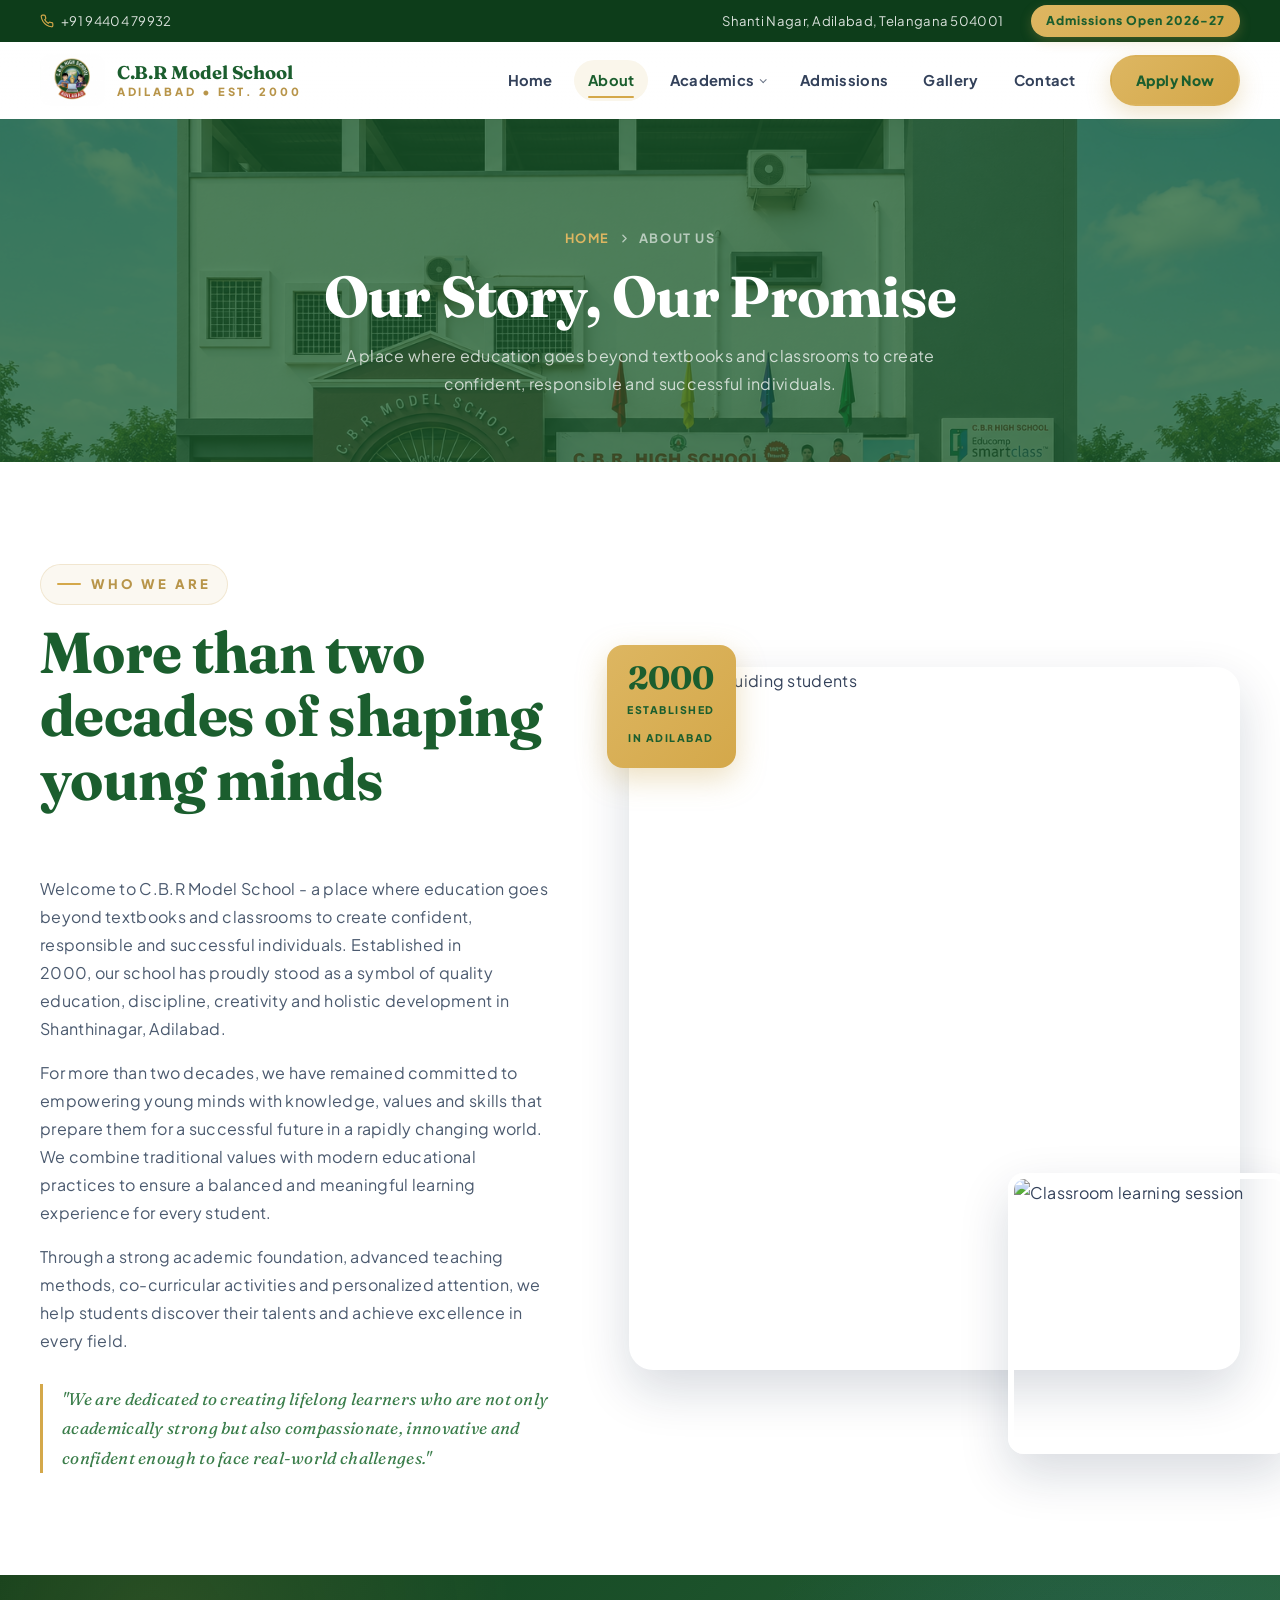
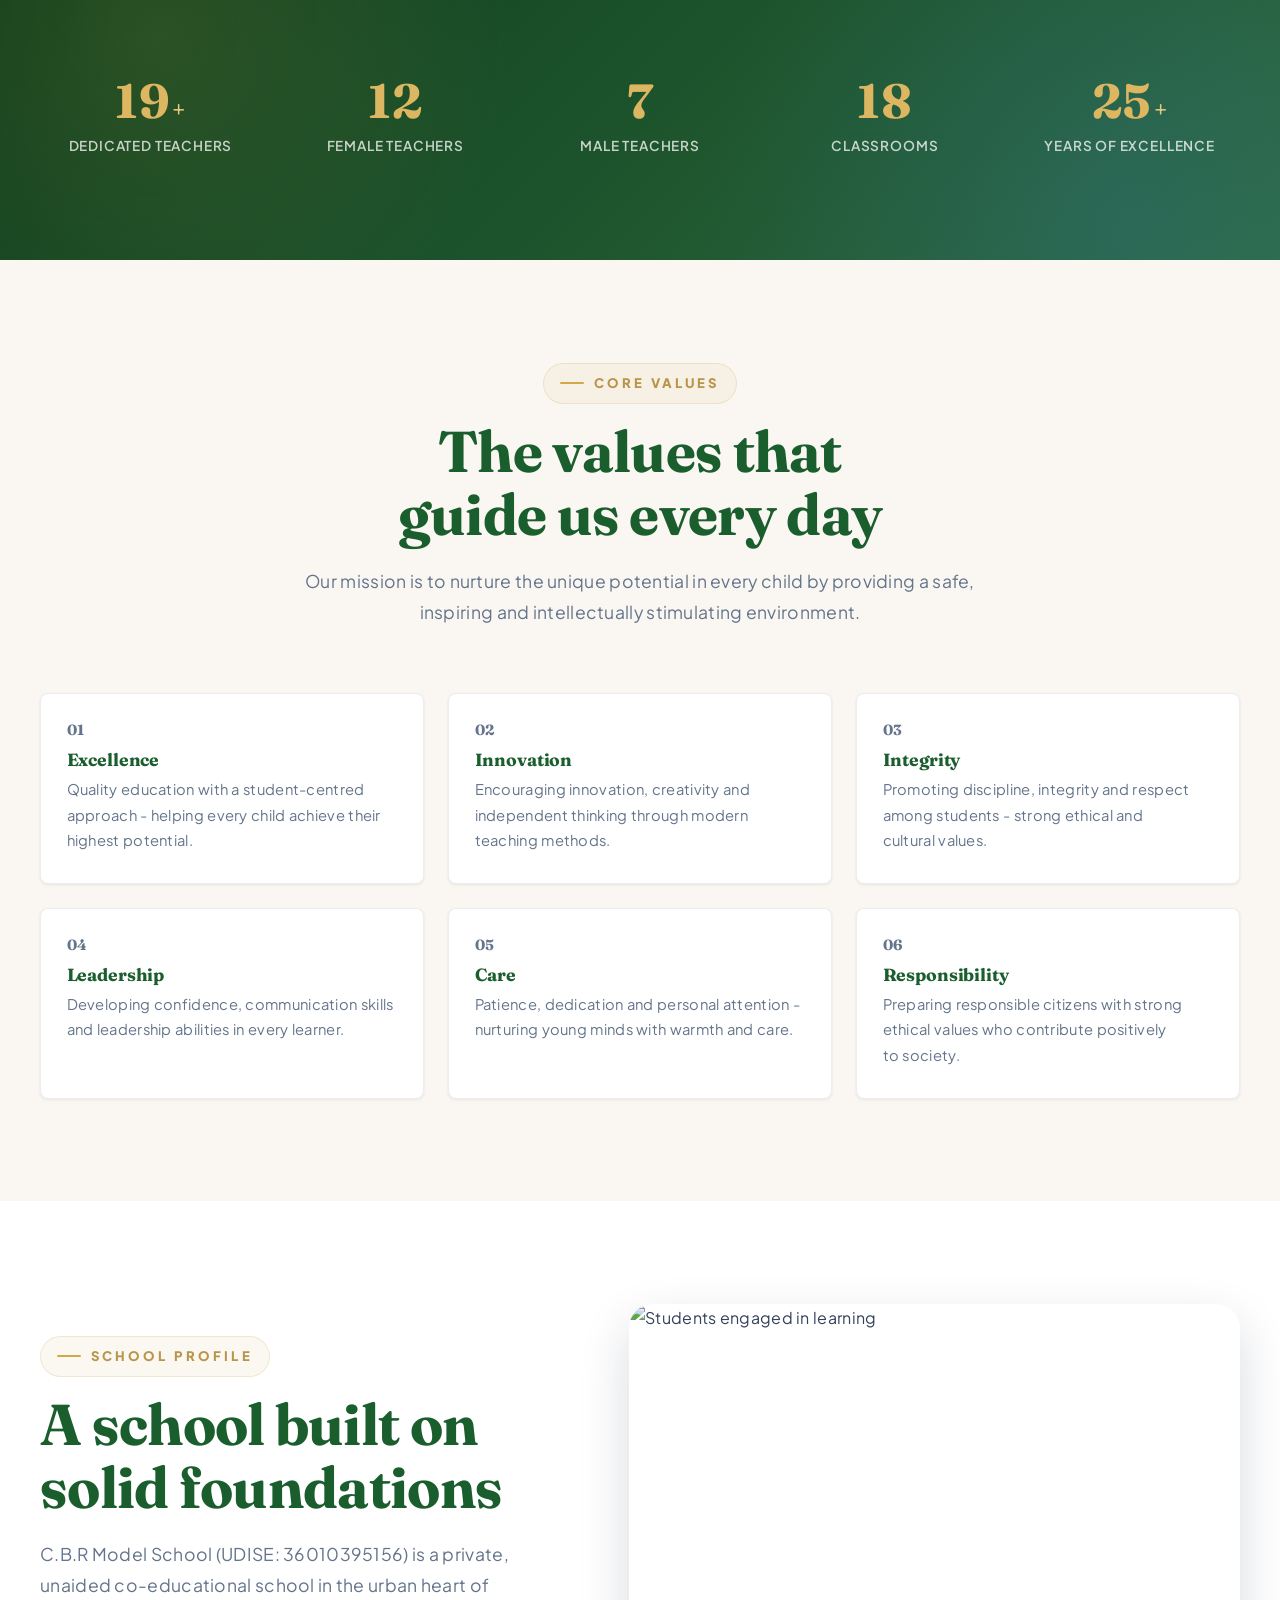
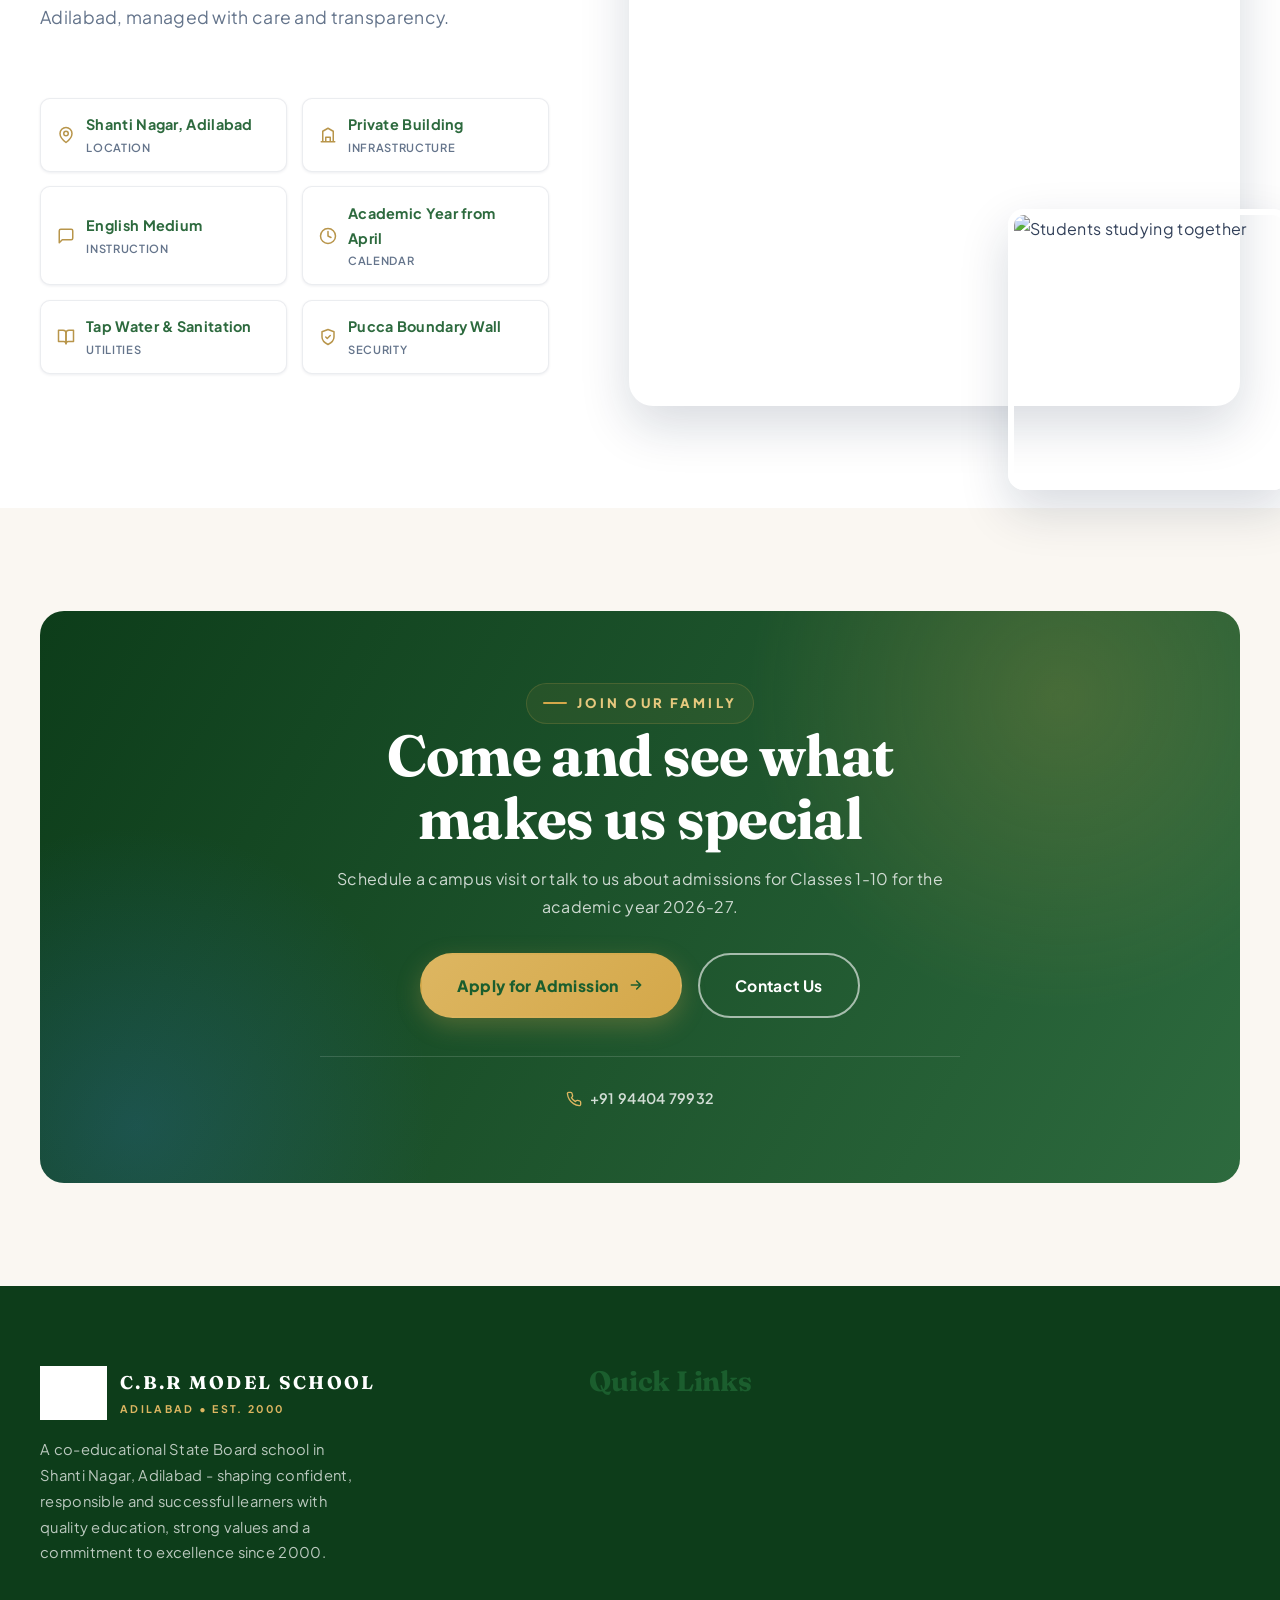
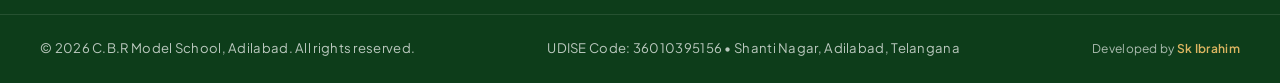
==== commit 1cb4421c: "added glasmorphism" ====
--- a/about.html
+++ b/about.html
@@ -28,6 +28,14 @@
 </head>
 <body>
 
+  <div class="site-alert site-alert--emergency" role="alert" hidden>
+    <div class="container site-alert__inner">
+      <span class="site-alert__icon" aria-hidden="true"><svg viewBox="0 0 24 24" fill="none" stroke="currentColor" stroke-width="2.2" stroke-linecap="round" stroke-linejoin="round"><path d="M12 9v4"/><path d="M12 17h.01"/><path d="M10.3 3.9 1.8 18.1A2 2 0 0 0 3.5 21h17a2 2 0 0 0 1.7-2.9L13.7 3.9a2 2 0 0 0-3.4 0Z"/></svg></span>
+      <strong>Emergency Alert</strong>
+      <span>Weather closure notices will appear here when active.</span>
+    </div>
+  </div>
+
   <a href="#main-content" class="skip-link">Skip to main content</a>
 
   <div class="topbar" role="complementary">
@@ -65,7 +73,27 @@
         <div class="nav-menu__inner">
           <a href="index.html" class="nav-link">Home</a>
           <a href="about.html" class="nav-link is-active">About</a>
-          <a href="academics.html" class="nav-link">Academics</a>
+          <div class="nav-item nav-item--mega">
+            <a href="academics.html" class="nav-link">Academics</a>
+            <div class="mega-menu" aria-label="Academics quick links">
+              <a href="academics.html" class="mega-menu__item">
+                <span class="line-icon" aria-hidden="true"><svg viewBox="0 0 24 24" fill="none" stroke="currentColor" stroke-width="1.8" stroke-linecap="round" stroke-linejoin="round"><path d="M4 19.5V5.8A2.8 2.8 0 0 1 6.8 3H20v16H6.5A2.5 2.5 0 0 0 4 21.5"/><path d="M8 7h8M8 11h7"/></svg></span>
+                <span><strong>Academics</strong><small>Classes 1-10 curriculum</small></span>
+              </a>
+              <a href="academics.html#facilities-heading" class="mega-menu__item">
+                <span class="line-icon" aria-hidden="true"><svg viewBox="0 0 24 24" fill="none" stroke="currentColor" stroke-width="1.8" stroke-linecap="round" stroke-linejoin="round"><path d="M6 20V9l6-5 6 5v11"/><path d="M9 20v-6h6v6"/><path d="M4 20h16"/></svg></span>
+                <span><strong>Facilities</strong><small>Library, labs and campus</small></span>
+              </a>
+              <a href="gallery.html" class="mega-menu__item">
+                <span class="line-icon" aria-hidden="true"><svg viewBox="0 0 24 24" fill="none" stroke="currentColor" stroke-width="1.8" stroke-linecap="round" stroke-linejoin="round"><path d="M6 17.5 4 21l3.5-1 8.7-8.7a2.1 2.1 0 0 0-3-3L4.5 17Z"/><path d="m14 7 3 3"/><path d="M17 4h3v3"/></svg></span>
+                <span><strong>Arts</strong><small>Creative and cultural life</small></span>
+              </a>
+              <a href="gallery.html" class="mega-menu__item">
+                <span class="line-icon" aria-hidden="true"><svg viewBox="0 0 24 24" fill="none" stroke="currentColor" stroke-width="1.8" stroke-linecap="round" stroke-linejoin="round"><circle cx="12" cy="12" r="9"/><path d="M12 3a9 9 0 0 1 8.6 6.4"/><path d="M3.4 14.6A9 9 0 0 1 12 3"/><path d="m8 21 4-9 8.6-2.6"/></svg></span>
+                <span><strong>Sports</strong><small>Fitness and teamwork</small></span>
+              </a>
+            </div>
+          </div>
           <a href="admissions.html" class="nav-link">Admissions</a>
           <a href="gallery.html" class="nav-link">Gallery</a>
           <a href="contact.html" class="nav-link">Contact</a>
--- a/css/style.css
+++ b/css/style.css
@@ -296,6 +296,47 @@
 }
 
 /* --------------------------------------------------------------------------
+   Emergency alert
+   -------------------------------------------------------------------------- */
+.site-alert[hidden] {
+  display: none;
+}
+
+.site-alert {
+  background: #a81824;
+  color: var(--white);
+  font-weight: 800;
+  letter-spacing: 0.01em;
+  position: relative;
+  z-index: 1100;
+  box-shadow: 0 8px 24px rgba(168, 24, 36, 0.28);
+}
+
+.site-alert--amber {
+  background: #d98a00;
+  color: var(--ink-900);
+}
+
+.site-alert__inner {
+  min-height: 46px;
+  display: flex;
+  align-items: center;
+  justify-content: center;
+  gap: 0.75rem;
+  text-align: center;
+}
+
+.site-alert__icon {
+  width: 22px;
+  height: 22px;
+  flex: 0 0 22px;
+}
+
+.site-alert__icon svg {
+  width: 100%;
+  height: 100%;
+}
+/* --------------------------------------------------------------------------
    Top utility bar
    -------------------------------------------------------------------------- */
 .topbar {
@@ -364,16 +405,20 @@
   position: sticky;
   top: 0;
   z-index: 1000;
-  background: rgba(255, 255, 255, 0.92);
-  backdrop-filter: blur(14px);
-  -webkit-backdrop-filter: blur(14px);
-  border-bottom: 1px solid rgba(10, 29, 61, 0.08);
-  transition: box-shadow var(--t-base), background-color var(--t-base);
+  background:
+    linear-gradient(180deg, rgba(255, 255, 255, 0.76), rgba(255, 255, 255, 0.54));
+  backdrop-filter: blur(22px) saturate(1.7);
+  -webkit-backdrop-filter: blur(22px) saturate(1.7);
+  border-bottom: 1px solid rgba(255, 255, 255, 0.48);
+  box-shadow: 0 1px 0 rgba(10, 29, 61, 0.04);
+  transition: box-shadow var(--t-base), background-color var(--t-base), border-color var(--t-base), backdrop-filter var(--t-base);
 }
 
 .site-header.scrolled {
-  box-shadow: var(--sh-md);
-  background: rgba(255, 255, 255, 0.98);
+  background:
+    linear-gradient(180deg, rgba(255, 255, 255, 0.86), rgba(255, 255, 255, 0.68));
+  border-bottom-color: rgba(10, 29, 61, 0.08);
+  box-shadow: 0 16px 40px rgba(10, 29, 61, 0.12);
 }
 
 .navbar {
@@ -430,7 +475,22 @@
   width: 44px;
   height: 44px;
   padding: 10px;
-  border-radius: var(--r-xs);
+  border: 1px solid rgba(255, 255, 255, 0.42);
+  border-radius: 14px;
+  background: rgba(255, 255, 255, 0.52);
+  box-shadow: 0 10px 28px rgba(10, 29, 61, 0.12);
+  backdrop-filter: blur(18px) saturate(1.65);
+  -webkit-backdrop-filter: blur(18px) saturate(1.65);
+  transition: transform 0.24s var(--ease), background-color 0.24s var(--ease), box-shadow 0.24s var(--ease);
+}
+
+.nav-toggle:active {
+  transform: scale(0.94);
+}
+
+.nav-toggle.is-active {
+  background: rgba(255, 255, 255, 0.72);
+  box-shadow: 0 14px 34px rgba(10, 29, 61, 0.18);
 }
 
 .nav-toggle__line {
@@ -439,7 +499,7 @@
   height: 2.5px;
   background-color: var(--green-900);
   border-radius: 2px;
-  transition: transform var(--t-fast), opacity var(--t-fast);
+  transition: transform 0.34s cubic-bezier(0.2, 0.8, 0.2, 1), opacity 0.22s ease;
 }
 
 .nav-toggle.is-active .nav-toggle__line:nth-child(1) {
@@ -463,22 +523,36 @@
   top: var(--nav-menu-top, var(--header-h));
   bottom: 0;
   height: calc(100svh - var(--nav-menu-top, var(--header-h)));
-  background: var(--green-900);
+  background:
+    linear-gradient(180deg, rgba(255, 255, 255, 0.16), rgba(242, 248, 244, 0.1)),
+    linear-gradient(160deg, rgba(27, 94, 46, 0.9), rgba(13, 61, 26, 0.88));
+  border-top: 1px solid rgba(255, 255, 255, 0.34);
+  box-shadow: 0 -18px 48px rgba(10, 29, 61, 0.22);
+  backdrop-filter: blur(28px) saturate(1.75);
+  -webkit-backdrop-filter: blur(28px) saturate(1.75);
   padding-top: 2rem;
-  transform: translateX(100%);
-  transition: transform var(--t-slow);
+  opacity: 0;
+  transform: translate3d(0, -12px, 0) scale(0.965);
+  transform-origin: top center;
+  transition:
+    transform 0.46s cubic-bezier(0.2, 0.9, 0.2, 1),
+    opacity 0.28s ease,
+    visibility 0s linear 0.46s;
   gap: var(--sp-xs);
   z-index: 1002;
   overflow-y: auto;
   overflow-x: hidden;
   visibility: hidden;
   pointer-events: none;
+  will-change: transform, opacity;
 }
 
 .nav-menu.is-open {
-  transform: translateX(0);
+  opacity: 1;
+  transform: translate3d(0, 0, 0) scale(1);
   visibility: visible;
   pointer-events: auto;
+  transition-delay: 0s;
 }
 
 .nav-menu__inner {
@@ -512,6 +586,78 @@
   width: 100%;
 }
 
+.nav-item {
+  position: relative;
+}
+
+.nav-item--mega {
+  display: flex;
+  flex-direction: column;
+}
+
+.mega-menu {
+  display: grid;
+  gap: 0.65rem;
+  margin-top: 0.35rem;
+  padding: 0.75rem;
+  border: 1px solid rgba(255, 255, 255, 0.14);
+  border-radius: 16px;
+  background: rgba(255, 255, 255, 0.08);
+  box-shadow: inset 0 1px 0 rgba(255, 255, 255, 0.08);
+}
+
+.mega-menu__item {
+  display: grid;
+  grid-template-columns: 40px 1fr;
+  align-items: center;
+  gap: 0.75rem;
+  min-height: 64px;
+  padding: 0.72rem;
+  border-radius: 12px;
+  color: var(--white);
+  transition: transform 0.24s var(--ease), background-color 0.24s var(--ease), box-shadow 0.24s var(--ease), color 0.24s var(--ease);
+}
+
+.mega-menu__item:hover,
+.mega-menu__item:focus-visible {
+  transform: translateY(-2px);
+  background: rgba(255, 255, 255, 0.16);
+  box-shadow: 0 12px 26px rgba(10, 29, 61, 0.16);
+}
+
+.mega-menu__item strong,
+.mega-menu__item small {
+  display: block;
+}
+
+.mega-menu__item strong {
+  font-family: var(--font-display);
+  font-size: 1.02rem;
+  line-height: 1.1;
+}
+
+.mega-menu__item small {
+  margin-top: 0.22rem;
+  color: rgba(255, 255, 255, 0.72);
+  font-size: 0.78rem;
+  line-height: 1.35;
+}
+
+.line-icon {
+  width: 40px;
+  height: 40px;
+  display: grid;
+  place-items: center;
+  border: 1px solid rgba(255, 255, 255, 0.18);
+  border-radius: 12px;
+  background: rgba(255, 255, 255, 0.1);
+  color: var(--gold-300);
+}
+
+.line-icon svg {
+  width: 23px;
+  height: 23px;
+}
 /* --------------------------------------------------------------------------
    Hero
    -------------------------------------------------------------------------- */
@@ -995,6 +1141,7 @@
   text-underline-offset: 4px;
 }
 
+
 /* --------------------------------------------------------------------------
    Program cards (academics)
    -------------------------------------------------------------------------- */
@@ -2126,6 +2273,39 @@
 }
 
 /* --------------------------------------------------------------------------
+   Crisp flat cards and micro-interactions
+   -------------------------------------------------------------------------- */
+.btn:hover,
+.btn:focus-visible {
+  box-shadow: 0 16px 42px rgba(10, 29, 61, 0.18), 0 0 0 4px rgba(212, 168, 74, 0.12);
+}
+
+.feature-card,
+.program-card,
+.value-card,
+.step-card,
+.contact-card,
+.contact-form,
+.acc-item {
+  border-radius: 8px;
+  background: var(--white);
+  color: var(--ink-900);
+}
+
+.feature-card:hover,
+.program-card:hover,
+.value-card:hover,
+.step-card:hover,
+.contact-card:hover {
+  box-shadow: 0 18px 42px rgba(10, 29, 61, 0.11), 0 0 0 1px rgba(212, 168, 74, 0.18);
+}
+
+.feature-card__icon,
+.vm-card__icon,
+.contact-card__icon {
+  border-radius: 8px;
+}
+/* --------------------------------------------------------------------------
    Scroll reveal
    -------------------------------------------------------------------------- */
 .reveal {
@@ -2224,15 +2404,9 @@
     width: 42px;
     height: 42px;
     flex: 0 0 42px;
-    border: 1px solid rgba(27, 94, 46, 0.12);
-    background: rgba(250, 247, 242, 0.86);
-    box-shadow: 0 6px 18px rgba(10, 29, 61, 0.08);
   }
 
   .nav-menu {
-    background:
-      linear-gradient(180deg, rgba(13, 61, 26, 0.98), rgba(27, 94, 46, 0.98)),
-      var(--green-900);
     padding-top: 1.2rem;
   }
 
@@ -2242,8 +2416,10 @@
   }
 
   .nav-link {
-    border-bottom-color: rgba(255, 255, 255, 0.1);
+    border: 1px solid rgba(255, 255, 255, 0.14);
     border-radius: var(--r-sm);
+    background: rgba(255, 255, 255, 0.08);
+    box-shadow: inset 0 1px 0 rgba(255, 255, 255, 0.08);
     font-size: 1.28rem;
     padding: 0.78rem 0.95rem;
   }
@@ -2251,7 +2427,7 @@
   .nav-link:hover,
   .nav-link.is-active {
     padding-left: 1.15rem;
-    background: rgba(255, 255, 255, 0.08);
+    background: rgba(255, 255, 255, 0.16);
   }
 
   .ticker {
@@ -2880,7 +3056,12 @@
     position: static;
     flex-direction: row;
     transform: none;
+    opacity: 1;
     background: transparent;
+    border-top: 0;
+    box-shadow: none;
+    backdrop-filter: none;
+    -webkit-backdrop-filter: none;
     padding: 0;
     height: auto;
     overflow: visible;
@@ -2888,6 +3069,7 @@
     align-items: center;
     visibility: visible;
     pointer-events: auto;
+    transition: none;
   }
 
   .nav-menu__inner {
@@ -2945,6 +3127,96 @@
     font-size: 0.88rem;
   }
 
+
+  .nav-item--mega {
+    position: relative;
+  }
+
+  .nav-item--mega > .nav-link {
+    display: inline-flex;
+    align-items: center;
+    gap: 0.35rem;
+  }
+
+  .nav-item--mega::after {
+    content: '';
+    position: absolute;
+    left: -1rem;
+    right: -1rem;
+    top: 100%;
+    height: 1rem;
+  }
+
+  .nav-item--mega > .nav-link::before {
+    content: '';
+    width: 5px;
+    height: 5px;
+    border-right: 1.5px solid currentColor;
+    border-bottom: 1.5px solid currentColor;
+    transform: rotate(45deg) translateY(-1px);
+    order: 2;
+    opacity: 0.72;
+    transition: transform var(--t-fast);
+  }
+
+  .nav-item--mega:hover > .nav-link::before,
+  .nav-item--mega:focus-within > .nav-link::before {
+    transform: rotate(225deg) translate(-1px, -1px);
+  }
+
+  .mega-menu {
+    position: absolute;
+    left: 50%;
+    top: calc(100% + 1rem);
+    width: min(640px, calc(100vw - 2rem));
+    grid-template-columns: repeat(2, minmax(0, 1fr));
+    gap: 0.8rem;
+    margin: 0;
+    padding: 1rem;
+    background: rgba(255, 255, 255, 0.78);
+    border: 1px solid rgba(255, 255, 255, 0.72);
+    box-shadow: 0 24px 70px rgba(10, 29, 61, 0.18);
+    backdrop-filter: blur(26px) saturate(1.7);
+    -webkit-backdrop-filter: blur(26px) saturate(1.7);
+    opacity: 0;
+    visibility: hidden;
+    pointer-events: none;
+    transform: translateX(-50%) translateY(8px) scale(0.98);
+    transform-origin: top center;
+    transition: opacity 0.22s ease, transform 0.3s var(--ease), visibility 0s linear 0.22s;
+  }
+
+  .nav-item--mega:hover .mega-menu,
+  .nav-item--mega:focus-within .mega-menu {
+    opacity: 1;
+    visibility: visible;
+    pointer-events: auto;
+    transform: translateX(-50%) translateY(0) scale(1);
+    transition-delay: 0s;
+  }
+
+  .mega-menu__item {
+    color: var(--ink-900);
+    background: rgba(255, 255, 255, 0.72);
+    border: 1px solid rgba(10, 29, 61, 0.06);
+  }
+
+  .mega-menu__item:hover,
+  .mega-menu__item:focus-visible {
+    background: var(--white);
+    color: var(--green-900);
+  }
+
+  .mega-menu__item small {
+    color: var(--ink-500);
+  }
+
+  .line-icon {
+    border-color: rgba(27, 94, 46, 0.14);
+    background: var(--green-50);
+    color: var(--green-900);
+  }
+
   .features-grid {
     grid-template-columns: repeat(3, 1fr);
   }
